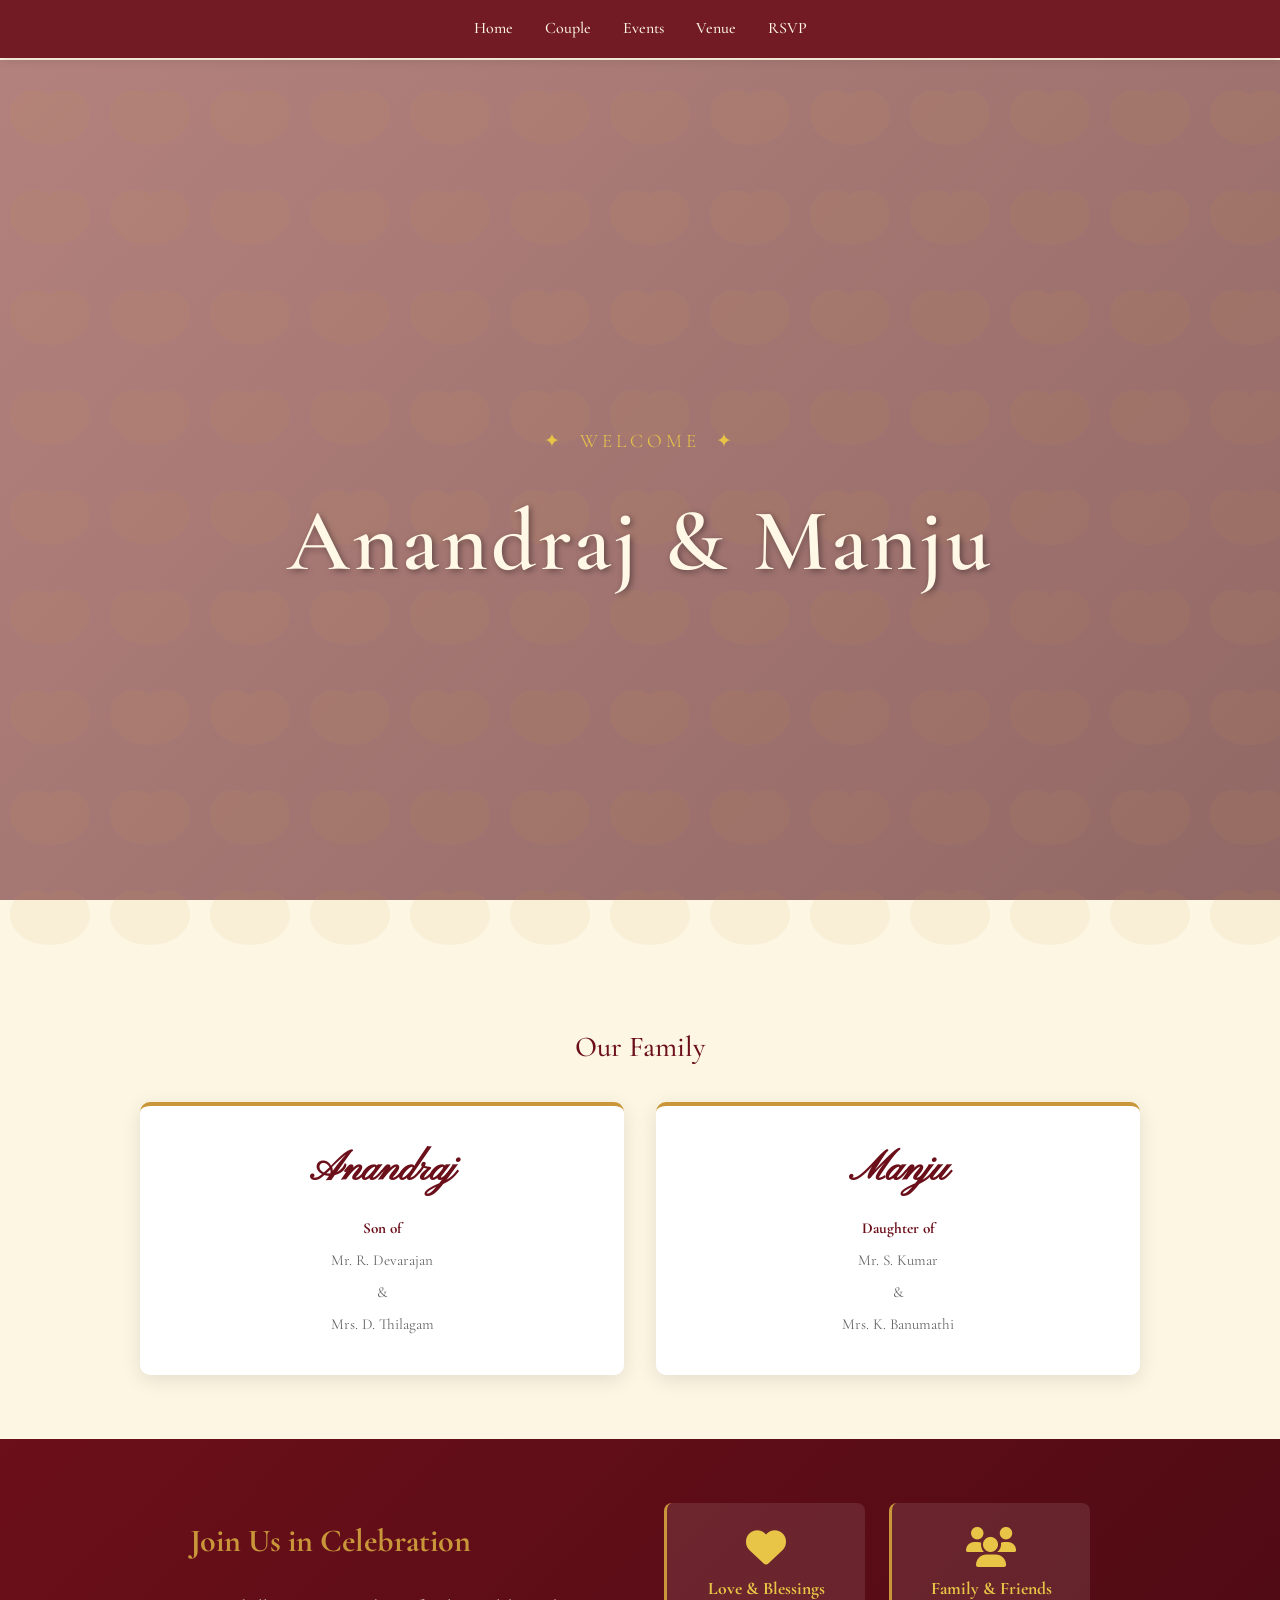
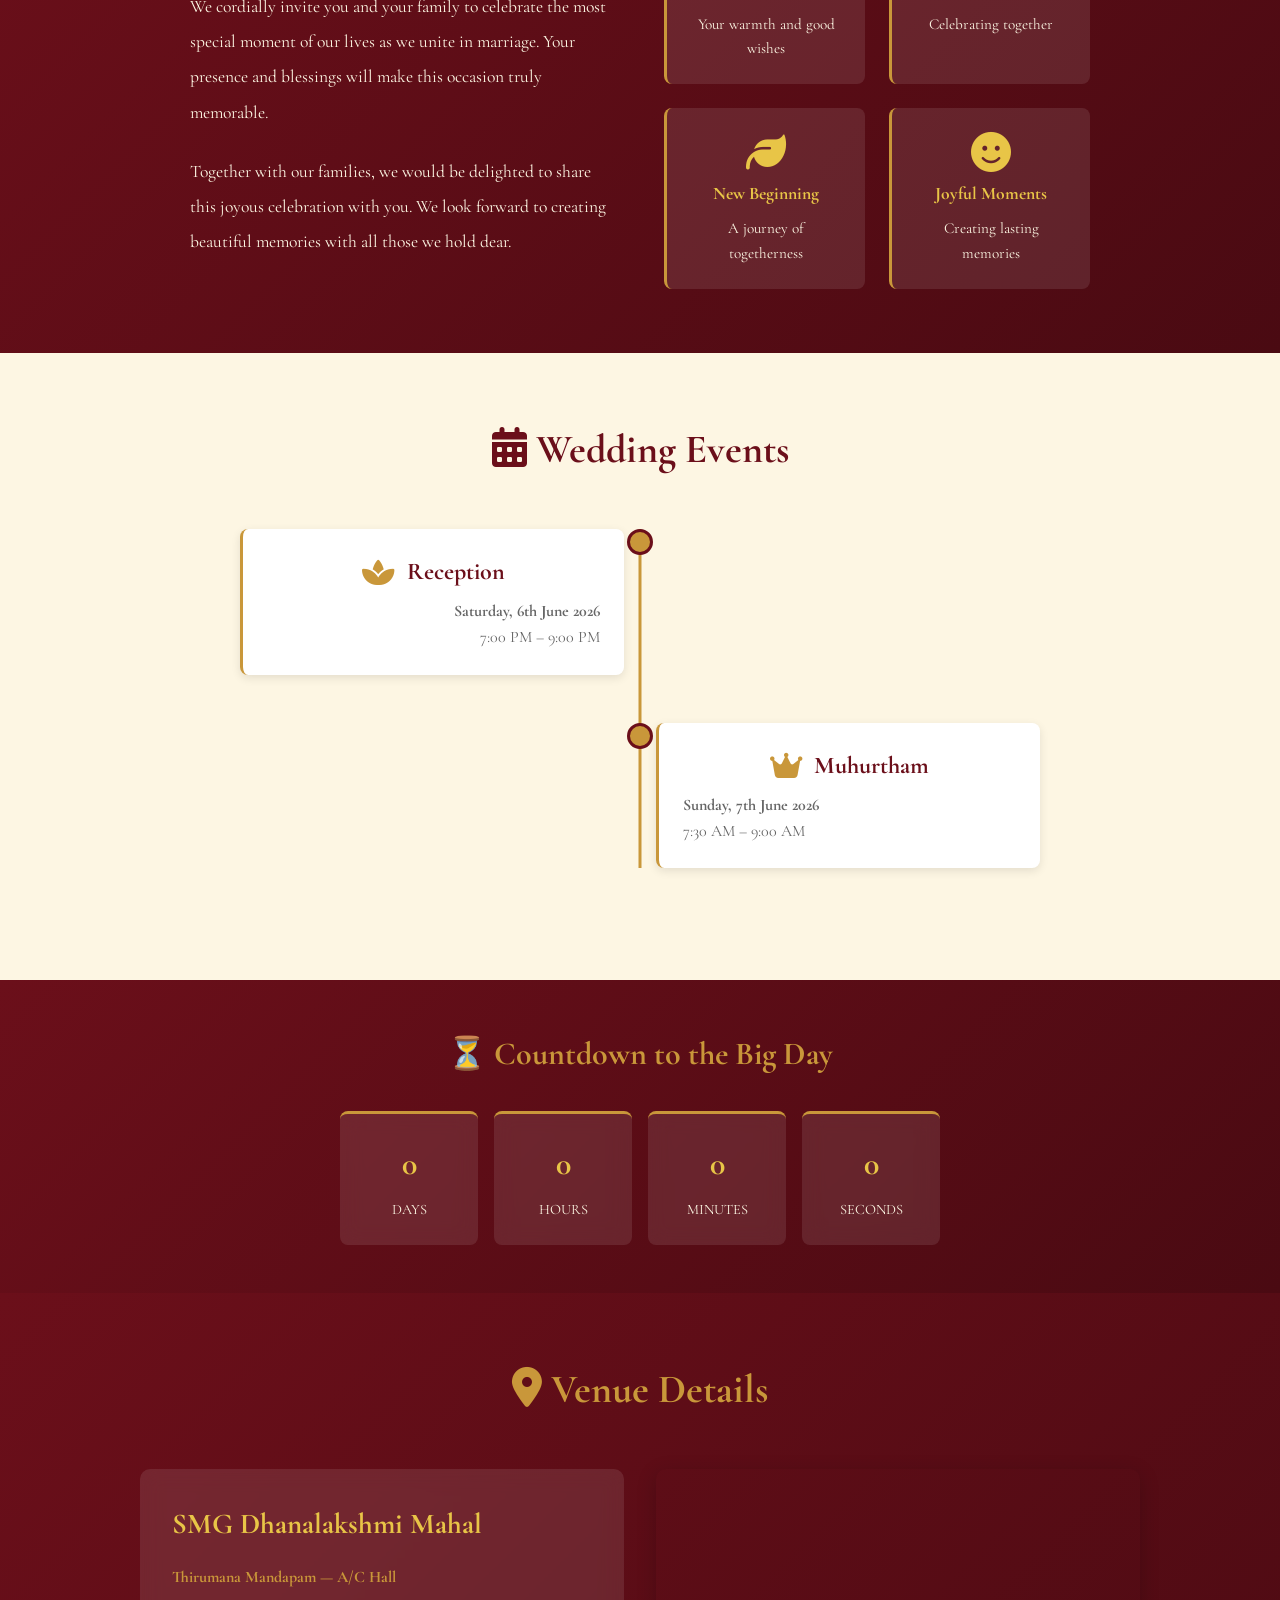
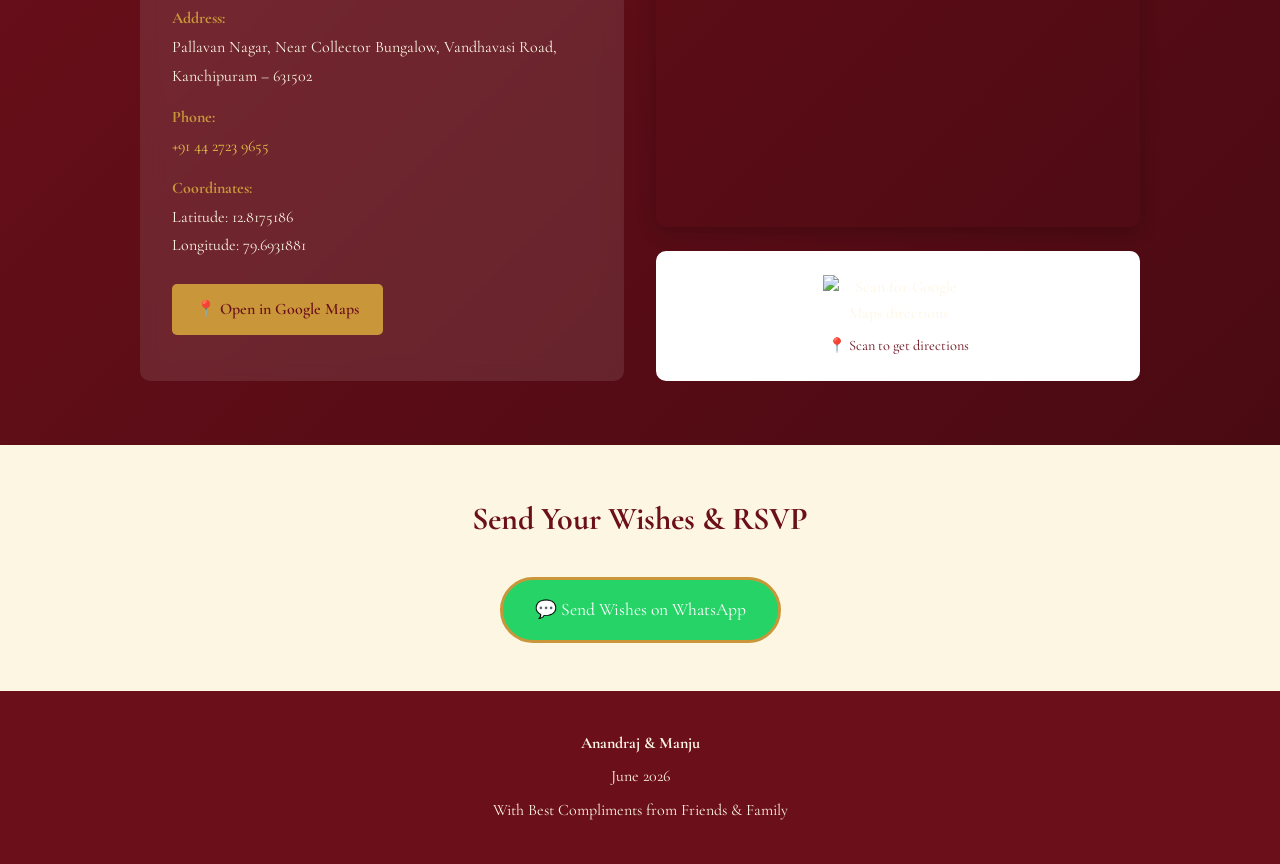
==== index.html @ 76a6a5f4 "Update index.html" ====
<!DOCTYPE html>
<html lang="en">
<head>
    <meta charset="UTF-8">
    <meta name="viewport" content="width=device-width, initial-scale=1.0">
    <title>Anandraj & Manju - Wedding Invitation</title>
    <link href="https://fonts.googleapis.com/css2?family=Pinyon+Script&family=Noto+Serif+Tamil:wght@400;600;700&family=Cormorant+Garamond:wght@300;400;500;600;700&family=Montserrat:wght@300;400;500;600;700&family=Great+Vibes:wght@400&display=swap" rel="stylesheet">
    <link rel="stylesheet" href="https://cdnjs.cloudflare.com/ajax/libs/font-awesome/6.4.0/css/all.min.css">
    <style>
        * {
            margin: 0;
            padding: 0;
            box-sizing: border-box;
        }

        :root {
            --maroon: #6B0F1A;
            --gold: #C9973A;
            --cream: #FDF6E3;
            --dark-maroon: #4A0A12;
            --light-gold: #E8C547;
        }

        body {
            font-family: 'Cormorant Garamond', serif;
            background-color: var(--cream);
            color: #333;
            line-height: 1.6;
            overflow-x: hidden;
        }

        /* ============ NAVIGATION ============ */
        nav {
            position: fixed;
            top: 0;
            width: 100%;
            background: rgba(107, 15, 26, 0.95);
            backdrop-filter: blur(10px);
            z-index: 1000;
            padding: 1rem 2rem;
            box-shadow: 0 2px 10px rgba(0,0,0,0.1);
        }

        nav ul {
            list-style: none;
            display: flex;
            justify-content: center;
            gap: 2rem;
            flex-wrap: wrap;
        }

        nav a {
            color: var(--cream);
            text-decoration: none;
            font-size: 1rem;
            font-weight: 500;
            transition: color 0.3s ease;
            cursor: pointer;
        }

        nav a:hover {
            color: var(--gold);
        }

        /* ============ HERO SECTION ============ */
        .hero {
            min-height: 100vh;
            background: linear-gradient(135deg, rgba(107, 15, 26, 0.5) 0%, rgba(74, 10, 18, 0.6) 100%), url('https://files.manuscdn.com/user_upload_by_module/session_file/310519663580249614/riXlYphqKHGJAfWq.jpg');
            background-size: contain;
            background-position: center;
            background-repeat: no-repeat;
            background-attachment: fixed;
            display: flex;
            align-items: center;
            justify-content: center;
            position: relative;
            overflow: hidden;
            margin-top: 60px;
        }

        .hero::before {
            content: '';
            position: absolute;
            top: 0;
            left: 0;
            right: 0;
            bottom: 0;
            background-image: url('data:image/svg+xml,<svg xmlns="http://www.w3.org/2000/svg" viewBox="0 0 200 200"><defs><pattern id="hearts" x="0" y="0" width="100" height="100" patternUnits="userSpaceOnUse"><path d="M50 85 C25 85, 10 70, 10 55 C10 40, 20 30, 35 30 C45 30, 50 35, 50 35 C50 35, 55 30, 65 30 C80 30, 90 40, 90 55 C90 70, 75 85, 50 85 Z" fill="%23C9973A" opacity="0.08"/></pattern></defs><rect width="200" height="200" fill="none"/><rect width="200" height="200" fill="url(%23hearts)"/></svg>');
            background-size: 200px 200px;
            animation: kolam-float 20s linear infinite;
        }

        @keyframes kolam-float {
            0% { transform: translateY(0px) rotate(0deg); }
            100% { transform: translateY(-50px) rotate(5deg); }
        }

        .hero-content {
            text-align: center;
            z-index: 10;
            animation: fadeInUp 1s ease-out;
        }

        .vanakkam-icon {
            font-size: 1.2rem;
            color: var(--light-gold);
            animation: float 3s ease-in-out infinite;
            margin-bottom: 2rem;
            font-weight: 300;
            letter-spacing: 4px;
            text-transform: uppercase;
        }
        
        .vanakkam-icon::before {
            content: '✦ ';
            margin-right: 0.5rem;
        }
        
        .vanakkam-icon::after {
            content: ' ✦';
            margin-left: 0.5rem;
        }

        @keyframes float {
            0%, 100% { transform: translateY(0px); }
            50% { transform: translateY(-20px); }
        }

        .hero h1 {
            font-family: 'Cormorant Garamond', serif;
            font-size: 5.5rem;
            color: #FFF8E7;
            margin: 0;
            text-shadow: 2px 2px 6px rgba(0,0,0,0.4);
            font-weight: 600;
            letter-spacing: 3px;
            line-height: 1.2;
        }

        @keyframes fadeInUp {
            from {
                opacity: 0;
                transform: translateY(30px);
            }
            to {
                opacity: 1;
                transform: translateY(0);
            }
        }

        /* ============ COUPLE CARDS ============ */
        .couple-section {
            padding: 4rem 2rem;
            background: var(--cream);
        }

        .section-title {
            text-align: center;
            font-size: 2.5rem;
            color: var(--maroon);
            margin-bottom: 3rem;
            font-family: 'Cormorant Garamond', serif;
            font-weight: 700;
        }

        .couple-container {
            max-width: 1000px;
            margin: 0 auto;
            display: grid;
            grid-template-columns: 1fr 1fr;
            gap: 2rem;
        }

        .couple-card {
            background: white;
            padding: 2rem;
            border-radius: 10px;
            box-shadow: 0 5px 20px rgba(0,0,0,0.1);
            text-align: center;
            border-top: 4px solid var(--gold);
            animation: slideIn 0.8s ease-out;
            transition: transform 0.3s ease;
        }

        .couple-card:hover {
            transform: translateY(-5px);
        }

        @keyframes slideIn {
            from {
                opacity: 0;
                transform: translateX(-30px);
            }
            to {
                opacity: 1;
                transform: translateX(0);
            }
        }

        .couple-card h3 {
            font-family: 'Pinyon Script', cursive;
            font-size: 2.5rem;
            color: var(--maroon);
            margin-bottom: 0.8rem;
        }

        .couple-card .family-info {
            font-size: 0.95rem;
            color: #666;
            line-height: 1.8;
            margin: 0;
        }

        .couple-card .family-info p {
            margin: 0.3rem 0;
        }

        .couple-card .family-info strong {
            color: var(--maroon);
        }

        /* ============ ABOUT SECTION ============ */
        .about-section {
            padding: 4rem 2rem;
            background: linear-gradient(135deg, var(--maroon) 0%, var(--dark-maroon) 100%);
            color: var(--cream);
        }

        .about-content {
            max-width: 900px;
            margin: 0 auto;
            display: grid;
            grid-template-columns: 1fr 1fr;
            gap: 3rem;
            align-items: center;
        }

        .about-text {
            font-size: 1.1rem;
            line-height: 2;
            color: var(--cream);
        }

        .about-text p {
            margin-bottom: 1.5rem;
        }

        .about-text h2 {
            color: var(--gold);
            margin-bottom: 1rem;
            font-size: 2rem;
        }

        .about-highlights {
            display: grid;
            grid-template-columns: 1fr 1fr;
            gap: 1.5rem;
        }

        .highlight-box {
            background: rgba(255,255,255,0.1);
            padding: 1.5rem;
            border-radius: 8px;
            border-left: 3px solid var(--gold);
            backdrop-filter: blur(10px);
            text-align: center;
        }

        .highlight-box i {
            font-size: 2.5rem;
            color: var(--light-gold);
            margin-bottom: 0.5rem;
            display: block;
        }

        .highlight-box h4 {
            color: var(--light-gold);
            margin-bottom: 0.5rem;
            font-size: 1.1rem;
        }

        .highlight-box p {
            font-size: 0.95rem;
            color: var(--cream);
        }

        /* ============ EVENTS TIMELINE ============ */
        .events-section {
            padding: 4rem 2rem;
            background: var(--cream);
        }

        .events-section .section-title {
            margin-bottom: 3rem;
        }

        .timeline {
            max-width: 800px;
            margin: 0 auto;
            position: relative;
        }

        .timeline::before {
            content: '';
            position: absolute;
            left: 50%;
            transform: translateX(-50%);
            width: 3px;
            height: 100%;
            background: var(--gold);
        }

        .timeline-event {
            margin-bottom: 3rem;
            position: relative;
            animation: fadeInUp 0.8s ease-out;
        }

        .timeline-event:nth-child(odd) {
            text-align: right;
            padding-right: 52%;
        }

        .timeline-event:nth-child(even) {
            text-align: left;
            padding-left: 52%;
        }

        .timeline-event::before {
            content: '';
            position: absolute;
            left: 50%;
            transform: translateX(-50%);
            width: 20px;
            height: 20px;
            background: var(--gold);
            border: 3px solid var(--maroon);
            border-radius: 50%;
            top: 0;
            z-index: 10;
        }

        .event-box {
            background: white;
            padding: 1.5rem;
            border-radius: 8px;
            border-left: 3px solid var(--gold);
            box-shadow: 0 3px 10px rgba(0,0,0,0.1);
            word-wrap: break-word;
            overflow-wrap: break-word;
        }

        .event-box h3 {
            font-size: 1.5rem;
            color: var(--maroon);
            margin-bottom: 0.5rem;
            display: flex;
            align-items: center;
            gap: 0.8rem;
            justify-content: center;
        }

        .event-box h3 i {
            font-size: 1.8rem;
            color: var(--gold);
        }

        .event-box p {
            font-size: 1rem;
            color: #666;
        }

        /* ============ COUNTDOWN TIMER ============ */
        .countdown-section {
            padding: 3rem 2rem;
            background: linear-gradient(135deg, var(--maroon) 0%, var(--dark-maroon) 100%);
            text-align: center;
        }

        .countdown-section h2 {
            font-size: 2rem;
            color: var(--gold);
            margin-bottom: 2rem;
        }

        .countdown {
            display: grid;
            grid-template-columns: repeat(auto-fit, minmax(100px, 1fr));
            gap: 1rem;
            max-width: 600px;
            margin: 0 auto;
        }

        .countdown-item {
            background: rgba(255,255,255,0.1);
            padding: 1.5rem;
            border-radius: 8px;
            border-top: 3px solid var(--gold);
            backdrop-filter: blur(10px);
        }

        .countdown-item .number {
            font-size: 2rem;
            font-weight: bold;
            color: var(--light-gold);
        }

        .countdown-item .label {
            font-size: 0.9rem;
            color: var(--cream);
            text-transform: uppercase;
            margin-top: 0.5rem;
        }

        /* ============ CAROUSEL (COMMENTED OUT) ============ */
        /* 
        .carousel-section {
            padding: 4rem 2rem;
            background: var(--cream);
        }
        */

        /* ============ VENUE SECTION ============ */
        .venue-section {
            padding: 4rem 2rem;
            background: linear-gradient(135deg, var(--maroon) 0%, var(--dark-maroon) 100%);
            color: var(--cream);
        }

        .venue-section .section-title {
            color: var(--gold);
        }

        .venue-container {
            max-width: 1000px;
            margin: 0 auto;
            display: grid;
            grid-template-columns: 1fr 1fr;
            gap: 2rem;
        }

        .venue-info {
            background: rgba(255,255,255,0.1);
            padding: 2rem;
            border-radius: 10px;
            backdrop-filter: blur(10px);
        }

        .venue-info h3 {
            font-size: 1.8rem;
            color: var(--light-gold);
            margin-bottom: 1rem;
        }

        .venue-info p {
            font-size: 1rem;
            margin-bottom: 0.8rem;
            line-height: 1.8;
        }

        .venue-info strong {
            color: var(--gold);
        }

        .venue-buttons {
            display: flex;
            gap: 1rem;
            margin-top: 1.5rem;
            flex-wrap: wrap;
        }

        .btn {
            padding: 0.8rem 1.5rem;
            border: none;
            border-radius: 5px;
            font-size: 1rem;
            cursor: pointer;
            transition: all 0.3s ease;
            font-weight: 600;
            text-decoration: none;
            display: inline-block;
            text-align: center;
        }

        .btn-primary {
            background: var(--gold);
            color: var(--maroon);
        }

        .btn-primary:hover {
            background: var(--light-gold);
            transform: translateY(-2px);
            box-shadow: 0 5px 15px rgba(201, 151, 58, 0.3);
        }

        .venue-map {
            display: flex;
            flex-direction: column;
            gap: 1.5rem;
        }

        .map-iframe {
            border-radius: 10px;
            overflow: hidden;
            box-shadow: 0 5px 20px rgba(0,0,0,0.2);
        }

        .qr-code {
            text-align: center;
            background: white;
            padding: 1.5rem;
            border-radius: 10px;
        }

        .qr-code img {
            max-width: 150px;
            margin-bottom: 0.5rem;
        }

        .qr-code p {
            color: var(--maroon);
            font-size: 0.9rem;
        }

        /* ============ WHATSAPP SECTION ============ */
        .whatsapp-section {
            padding: 3rem 2rem;
            background: var(--cream);
            text-align: center;
        }

        .whatsapp-section h2 {
            font-size: 2rem;
            color: var(--maroon);
            margin-bottom: 2rem;
        }

        .btn-whatsapp {
            background: #25D366;
            color: white;
            padding: 1rem 2rem;
            font-size: 1.1rem;
            border: 3px solid var(--gold);
            border-radius: 50px;
            cursor: pointer;
            transition: all 0.3s ease;
            text-decoration: none;
            display: inline-block;
        }

        .btn-whatsapp:hover {
            background: #20BA5A;
            transform: scale(1.05);
            box-shadow: 0 5px 20px rgba(37, 211, 102, 0.3);
        }

        /* ============ FOOTER ============ */
        footer {
            background: var(--maroon);
            color: var(--cream);
            text-align: center;
            padding: 2rem;
            font-size: 1rem;
        }

        footer p {
            margin: 0.5rem 0;
        }

        /* ============ EDITABLE CONTENT PANEL ============ */
        .edit-panel {
            position: fixed;
            bottom: 20px;
            right: 20px;
            background: var(--maroon);
            color: var(--cream);
            padding: 1rem;
            border-radius: 50px;
            cursor: pointer;
            z-index: 999;
            box-shadow: 0 5px 20px rgba(0,0,0,0.3);
            transition: all 0.3s ease;
            font-weight: 600;
        }

        .edit-panel:hover {
            background: var(--gold);
            color: var(--maroon);
            transform: scale(1.1);
        }

        .edit-modal {
            display: none;
            position: fixed;
            top: 0;
            left: 0;
            width: 100%;
            height: 100%;
            background: rgba(0,0,0,0.7);
            z-index: 2000;
            align-items: center;
            justify-content: center;
            overflow-y: auto;
        }

        .edit-modal.active {
            display: flex;
        }

        .edit-modal-content {
            background: white;
            padding: 2rem;
            border-radius: 15px;
            max-width: 600px;
            width: 90%;
            max-height: 90vh;
            overflow-y: auto;
            margin: auto;
        }

        .edit-modal-content h2 {
            color: var(--maroon);
            margin-bottom: 1.5rem;
        }

        .form-group {
            margin-bottom: 1.5rem;
        }

        .form-group label {
            display: block;
            color: var(--maroon);
            font-weight: 600;
            margin-bottom: 0.5rem;
        }

        .form-group input,
        .form-group textarea {
            width: 100%;
            padding: 0.8rem;
            border: 2px solid var(--gold);
            border-radius: 5px;
            font-family: 'Cormorant Garamond', serif;
            font-size: 1rem;
        }

        .form-group textarea {
            resize: vertical;
            min-height: 100px;
        }

        .form-group input:focus,
        .form-group textarea:focus {
            outline: none;
            border-color: var(--maroon);
            box-shadow: 0 0 10px rgba(107, 15, 26, 0.2);
        }

        .form-buttons {
            display: flex;
            gap: 1rem;
            margin-top: 2rem;
        }

        .form-buttons button {
            flex: 1;
            padding: 0.8rem;
            border: none;
            border-radius: 5px;
            font-weight: 600;
            cursor: pointer;
            transition: all 0.3s ease;
        }

        .btn-save {
            background: var(--gold);
            color: var(--maroon);
        }

        .btn-save:hover {
            background: var(--light-gold);
        }

        .btn-cancel {
            background: #ccc;
            color: #333;
        }

        .btn-cancel:hover {
            background: #aaa;
        }

        .close-modal {
            float: right;
            font-size: 2rem;
            cursor: pointer;
            color: var(--maroon);
        }

        /* ============ RESPONSIVE ============ */
        @media (max-width: 768px) {
            nav ul {
                gap: 1rem;
                font-size: 0.9rem;
            }

            .hero h1 {
                font-size: 3rem;
            }

            .couple-container {
                grid-template-columns: 1fr;
            }

            .about-content {
                grid-template-columns: 1fr;
            }

            .timeline::before {
                left: 10px;
            }

            .timeline-event {
                padding-left: 60px !important;
                text-align: left !important;
            }

            .timeline-event:nth-child(odd) {
                padding-right: 0 !important;
                padding-left: 60px !important;
            }

            .timeline-event::before {
                left: 0;
            }

            .event-box {
                word-wrap: break-word;
                overflow-wrap: break-word;
                white-space: normal;
            }

            .event-box h3 {
                flex-direction: column;
            }

            .venue-container {
                grid-template-columns: 1fr;
            }

            .hero {
                margin-top: 80px;
            }

            .edit-modal-content {
                width: 95%;
            }
        }

        /* ============ SCROLL ANIMATIONS ============ */
        .fade-in {
            opacity: 0;
            animation: fadeInUp 0.8s ease-out forwards;
        }

        .scroll-reveal {
            opacity: 0;
            transform: translateY(30px);
        }

        .scroll-reveal.visible {
            animation: fadeInUp 0.8s ease-out forwards;
        }
    </style>
</head>
<body>
    <!-- NAVIGATION -->
    <nav>
        <ul>
            <li><a href="#hero">Home</a></li>
            <li><a href="#couple">Couple</a></li>
            <li><a href="#events">Events</a></li>
            <li><a href="#venue">Venue</a></li>
            <li><a href="#rsvp">RSVP</a></li>
        </ul>
    </nav>

    <!-- HERO SECTION -->
    <section id="hero" class="hero">
        <div class="hero-content">
            <div class="vanakkam-icon">Welcome</div>
            <h1>Anandraj & Manju</h1>
        </div>
    </section>

    <!-- COUPLE SECTION -->
    <section id="couple" class="couple-section">
        <h2 class="section-title" style="font-size: 1.8rem; margin-bottom: 2rem; font-weight: 500;">Our Family</h2>
        <div class="couple-container">
            <!-- GROOM -->
            <div class="couple-card scroll-reveal">
                <h3>Anandraj</h3>
                <div class="family-info">
                    <p><strong>Son of</strong></p>
                    <p>Mr. R. Devarajan</p>
                    <p>&</p>
                    <p>Mrs. D. Thilagam</p>
                </div>
            </div>

            <!-- BRIDE -->
            <div class="couple-card scroll-reveal">
                <h3>Manju</h3>
                <div class="family-info">
                    <p><strong>Daughter of</strong></p>
                    <p>Mr. S. Kumar</p>
                    <p>&</p>
                    <p>Mrs. K. Banumathi</p>
                </div>
            </div>
        </div>
    </section>

    <!-- ABOUT SECTION -->
    <section class="about-section">
        <div class="about-content">
            <div class="about-text scroll-reveal">
                <h2>Join Us in Celebration</h2>
                <p>We cordially invite you and your family to celebrate the most special moment of our lives as we unite in marriage. Your presence and blessings will make this occasion truly memorable.</p>
                <p>Together with our families, we would be delighted to share this joyous celebration with you. We look forward to creating beautiful memories with all those we hold dear.</p>
            </div>
            <div class="about-highlights scroll-reveal">
                <div class="highlight-box">
                    <i class="fas fa-heart"></i>
                    <h4>Love & Blessings</h4>
                    <p>Your warmth and good wishes</p>
                </div>
                <div class="highlight-box">
                    <i class="fas fa-users"></i>
                    <h4>Family & Friends</h4>
                    <p>Celebrating together</p>
                </div>
                <div class="highlight-box">
                    <i class="fas fa-leaf"></i>
                    <h4>New Beginning</h4>
                    <p>A journey of togetherness</p>
                </div>
                <div class="highlight-box">
                    <i class="fas fa-smile"></i>
                    <h4>Joyful Moments</h4>
                    <p>Creating lasting memories</p>
                </div>
            </div>
        </div>
    </section>

    <!-- EVENTS TIMELINE -->
    <section id="events" class="events-section">
        <h2 class="section-title"><i class="fas fa-calendar-alt"></i> Wedding Events</h2>
        <div class="timeline">
            <div class="timeline-event scroll-reveal">
                <div class="event-box">
                    <h3><i class="fas fa-spa"></i> Reception</h3>
                    <p><strong>Saturday, 6th June 2026</strong></p>
                    <p>7:00 PM – 9:00 PM</p>
                </div>
            </div>

            <div class="timeline-event scroll-reveal">
                <div class="event-box">
                    <h3><i class="fas fa-crown"></i> Muhurtham</h3>
                    <p><strong>Sunday, 7th June 2026</strong></p>
                    <p>7:30 AM – 9:00 AM</p>
                </div>
            </div>
        </div>
    </section>

    <!-- COUNTDOWN TIMER -->
    <section class="countdown-section">
        <h2>⏳ Countdown to the Big Day</h2>
        <div class="countdown">
            <div class="countdown-item">
                <div class="number" id="days">0</div>
                <div class="label">Days</div>
            </div>
            <div class="countdown-item">
                <div class="number" id="hours">0</div>
                <div class="label">Hours</div>
            </div>
            <div class="countdown-item">
                <div class="number" id="minutes">0</div>
                <div class="label">Minutes</div>
            </div>
            <div class="countdown-item">
                <div class="number" id="seconds">0</div>
                <div class="label">Seconds</div>
            </div>
        </div>
    </section>

    <!-- CAROUSEL (COMMENTED OUT FOR LATER USE) -->
    <!-- 
    <section id="carousel" class="carousel-section">
        <h2 class="section-title">💍 Engagement Memories 💍</h2>
        <div class="carousel-container">
            <div class="carousel-wrapper" id="carouselWrapper">
                <div class="carousel-item scroll-reveal">
                    <img src="https://via.placeholder.com/800x400?text=Engagement+Photo+1" alt="Engagement Photo 1">
                </div>
                <div class="carousel-item scroll-reveal">
                    <img src="https://via.placeholder.com/800x400?text=Engagement+Photo+2" alt="Engagement Photo 2">
                </div>
                <div class="carousel-item scroll-reveal">
                    <img src="https://via.placeholder.com/800x400?text=Engagement+Photo+3" alt="Engagement Photo 3">
                </div>
                <div class="carousel-item scroll-reveal">
                    <img src="https://via.placeholder.com/800x400?text=Engagement+Photo+4" alt="Engagement Photo 4">
                </div>
            </div>
        </div>
        <div class="carousel-controls">
            <button class="carousel-btn" onclick="scrollCarousel(-1)">← Previous</button>
            <button class="carousel-btn" onclick="scrollCarousel(1)">Next →</button>
        </div>
    </section>
    -->

    <!-- VENUE SECTION -->
    <section id="venue" class="venue-section">
        <h2 class="section-title"><i class="fas fa-map-marker-alt"></i> Venue Details</h2>
        <div class="venue-container">
            <div class="venue-info scroll-reveal">
                <h3>SMG Dhanalakshmi Mahal</h3>
                <p><strong>Thirumana Mandapam — A/C Hall</strong></p>
                <p><strong>Address:</strong><br>Pallavan Nagar, Near Collector Bungalow, Vandhavasi Road, Kanchipuram – 631502</p>
                <p><strong>Phone:</strong><br><a href="tel:+914427239655" style="color: var(--light-gold); text-decoration: none;">+91 44 2723 9655</a></p>
                <p><strong>Coordinates:</strong><br>Latitude: 12.8175186<br>Longitude: 79.6931881</p>
                <div class="venue-buttons">
                    <a href="https://maps.google.com/?q=12.8175186,79.6931881" target="_blank" class="btn btn-primary">📍 Open in Google Maps</a>
                </div>
            </div>

            <div class="venue-map scroll-reveal">
                <div class="map-iframe">
                    <iframe src="https://www.google.com/maps/embed?pb=!1m18!1m12!1m3!1d3888.4649999999997!2d79.6931881!3d12.8175186!2m3!1f0!2f0!3f0!3m2!1i1024!2i768!4f13.1!3m3!1m2!1s0x3a526a0b0b0b0b0b%3A0x0!2sSMG%20Dhanalakshmi%20Mahal!5e0!3m2!1sen!2sin!4v1234567890" width="100%" height="350" style="border:0;" allowfullscreen="" loading="lazy" referrerpolicy="no-referrer-when-downgrade"></iframe>
                </div>
                <div class="qr-code">
                    <img src="https://api.qrserver.com/v1/create-qr-code/?size=180x180&data=https://maps.google.com/?q=12.8175186,79.6931881" alt="Scan for Google Maps directions">
                    <p>📍 Scan to get directions</p>
                </div>
            </div>
        </div>
    </section>

    <!-- WHATSAPP RSVP -->
    <section id="rsvp" class="whatsapp-section">
        <h2>Send Your Wishes & RSVP</h2>
        <a href="https://wa.me/917010447274" target="_blank" class="btn-whatsapp">💬 Send Wishes on WhatsApp</a>
    </section>

    <!-- FOOTER -->
    <footer>
        <p><strong>Anandraj & Manju</strong></p>
        <p>June 2026</p>
        <p>With Best Compliments from Friends & Family</p>
    </footer>

    <!-- EDITABLE CONTENT PANEL -->
   <!-- <div class="edit-panel" onclick="openEditModal()">✏️ Edit Content</div> -->

    <!-- EDIT MODAL -->
    <div class="edit-modal" id="editModal">
        <div class="edit-modal-content">
            <span class="close-modal" onclick="closeEditModal()">&times;</span>
            <h2>Edit Website Content</h2>
            
            <div class="form-group">
                <label>Groom Name</label>
                <input type="text" id="groomName" value="Anandraj">
            </div>

            <div class="form-group">
                <label>Bride Name</label>
                <input type="text" id="brideName" value="Manju">
            </div>

            <div class="form-group">
                <label>About Section Text</label>
                <textarea id="aboutText">We cordially invite you and your family to celebrate the most special moment of our lives as we unite in marriage. Your presence and blessings will make this occasion truly memorable.</textarea>
            </div>

            <div class="form-group">
                <label>WhatsApp Number</label>
                <input type="text" id="whatsappNumber" value="917010447274">
            </div>

            <div class="form-group">
                <label>Hero Background Image URL</label>
                <input type="text" id="heroBgImage" value="https://files.manuscdn.com/user_upload_by_module/session_file/310519663580249614/riXlYphqKHGJAfWq.jpg">
            </div>

            <div class="form-buttons">
                <button class="btn-save" onclick="saveEdits()">Save Changes</button>
                <button class="btn-cancel" onclick="closeEditModal()">Cancel</button>
            </div>
        </div>
    </div>

    <script>
        // Smooth scroll navigation
        document.querySelectorAll('a[href^="#"]').forEach(anchor => {
            anchor.addEventListener('click', function (e) {
                e.preventDefault();
                const target = document.querySelector(this.getAttribute('href'));
                if (target) {
                    target.scrollIntoView({ behavior: 'smooth', block: 'start' });
                }
            });
        });

        // Countdown Timer
        function updateCountdown() {
            const targetDate = new Date('2026-06-07T07:30:00+05:30').getTime();
            const now = new Date().getTime();
            const difference = targetDate - now;

            if (difference > 0) {
                const days = Math.floor(difference / (1000 * 60 * 60 * 24));
                const hours = Math.floor((difference % (1000 * 60 * 60 * 24)) / (1000 * 60 * 60));
                const minutes = Math.floor((difference % (1000 * 60 * 60)) / (1000 * 60));
                const seconds = Math.floor((difference % (1000 * 60)) / 1000);

                document.getElementById('days').textContent = days;
                document.getElementById('hours').textContent = hours;
                document.getElementById('minutes').textContent = minutes;
                document.getElementById('seconds').textContent = seconds;
            }
        }

        updateCountdown();
        setInterval(updateCountdown, 1000);

        // Edit Modal Functions
        function openEditModal() {
            document.getElementById('editModal').classList.add('active');
        }

        function closeEditModal() {
            document.getElementById('editModal').classList.remove('active');
        }

        function saveEdits() {
            const groomName = document.getElementById('groomName').value;
            const brideName = document.getElementById('brideName').value;
            const aboutText = document.getElementById('aboutText').value;
            const whatsappNumber = document.getElementById('whatsappNumber').value;
            const heroBgImage = document.getElementById('heroBgImage').value;

            // Update hero section
            document.querySelector('.hero').style.backgroundImage = `linear-gradient(135deg, rgba(107, 15, 26, 0.6) 0%, rgba(74, 10, 18, 0.7) 100%), url('${heroBgImage}')`;

            // Update couple cards
            const coupleCards = document.querySelectorAll('.couple-card');
            coupleCards[0].querySelector('h3').textContent = groomName;
            coupleCards[1].querySelector('h3').textContent = brideName;

            // Update about section
            document.querySelector('.about-text p').textContent = aboutText;

            // Update WhatsApp link
            document.querySelector('.btn-whatsapp').href = `https://wa.me/${whatsappNumber}`;

            // Save to localStorage
            localStorage.setItem('weddingContent', JSON.stringify({
                groomName, brideName, aboutText, whatsappNumber, heroBgImage
            }));

            alert('Changes saved successfully!');
            closeEditModal();
        }

        // Load saved content
        window.addEventListener('load', () => {
            const saved = localStorage.getItem('weddingContent');
            if (saved) {
                const data = JSON.parse(saved);
                document.getElementById('groomName').value = data.groomName;
                document.getElementById('brideName').value = data.brideName;
                document.getElementById('aboutText').value = data.aboutText;
                document.getElementById('whatsappNumber').value = data.whatsappNumber;
                document.getElementById('heroBgImage').value = data.heroBgImage;
            }
        });

        // Scroll Reveal Animation
        const observerOptions = {
            threshold: 0.1,
            rootMargin: '0px 0px -50px 0px'
        };

        const observer = new IntersectionObserver(function(entries) {
            entries.forEach(entry => {
                if (entry.isIntersecting) {
                    entry.target.classList.add('visible');
                    observer.unobserve(entry.target);
                }
            });
        }, observerOptions);

        document.querySelectorAll('.scroll-reveal').forEach(element => {
            observer.observe(element);
        });

        // Close modal when clicking outside
        window.addEventListener('click', (e) => {
            const modal = document.getElementById('editModal');
            if (e.target === modal) {
                closeEditModal();
            }
        });
    </script>
</body>
</html>
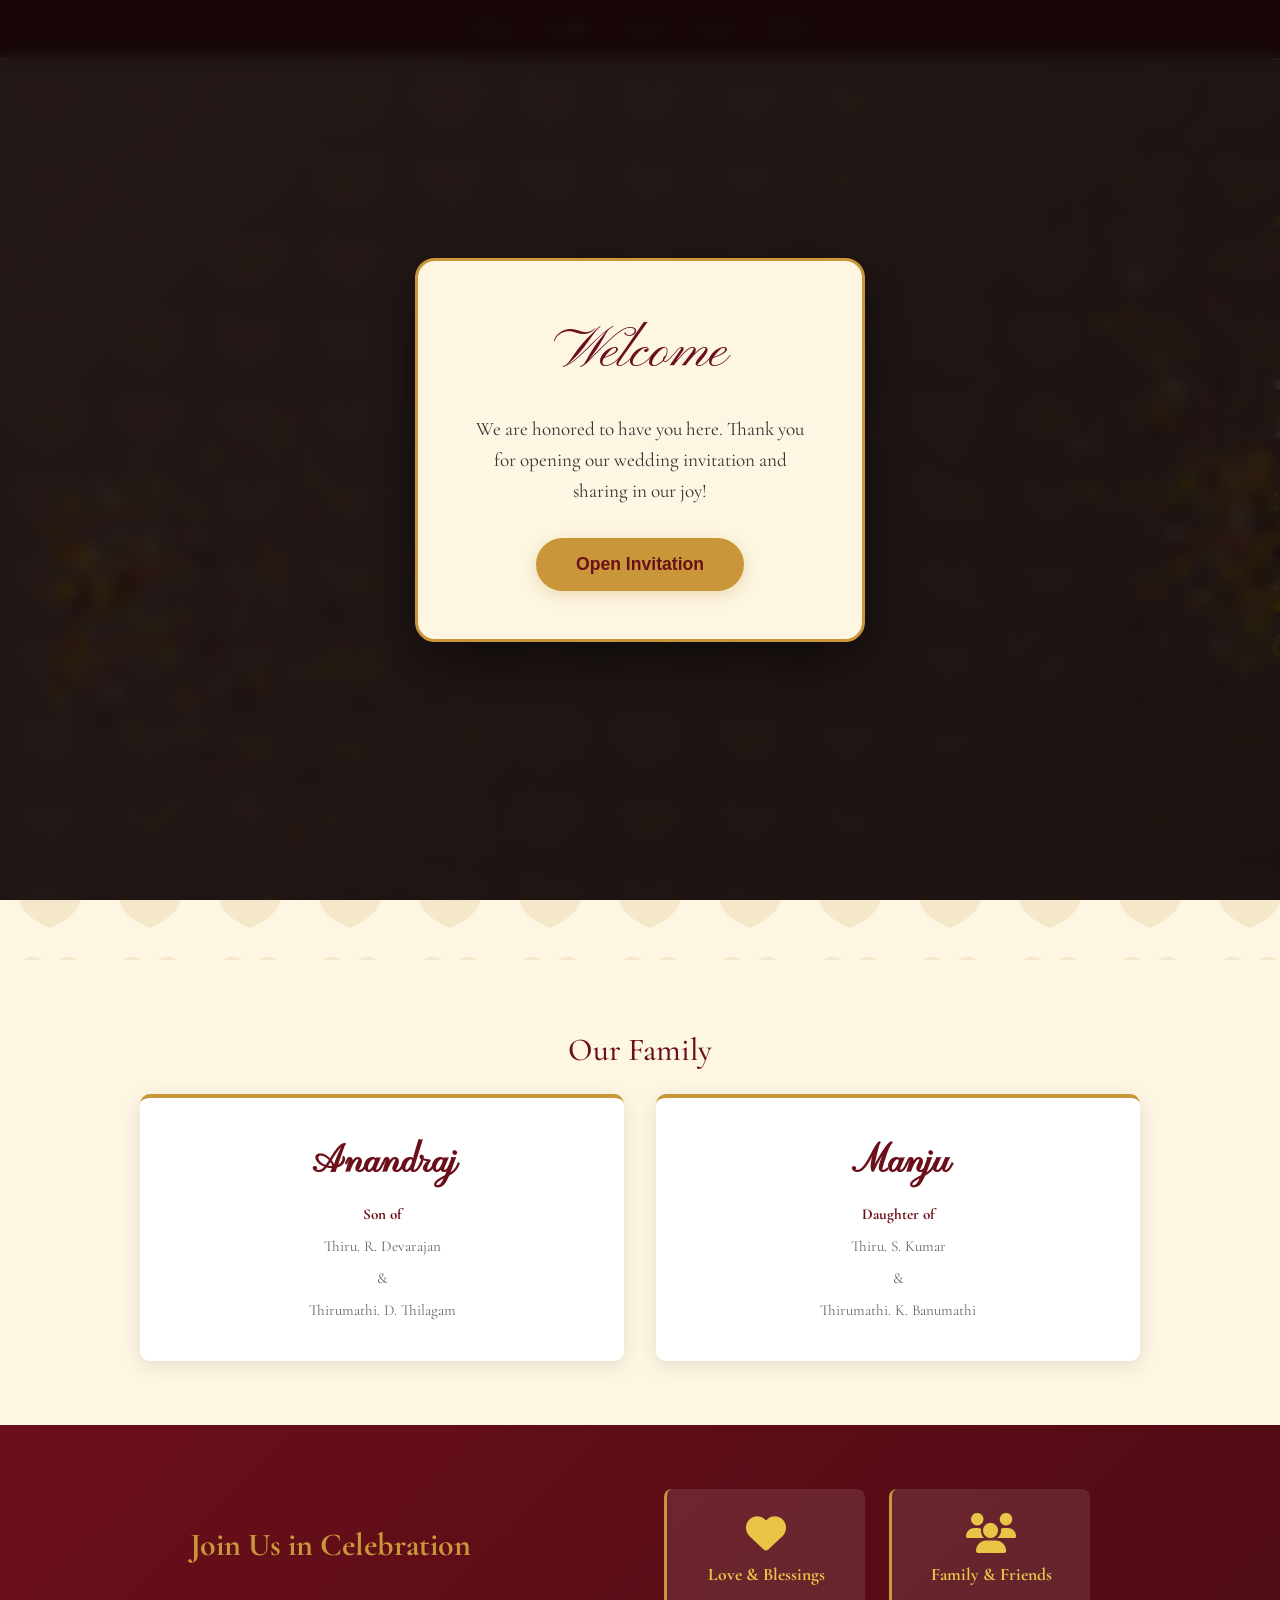
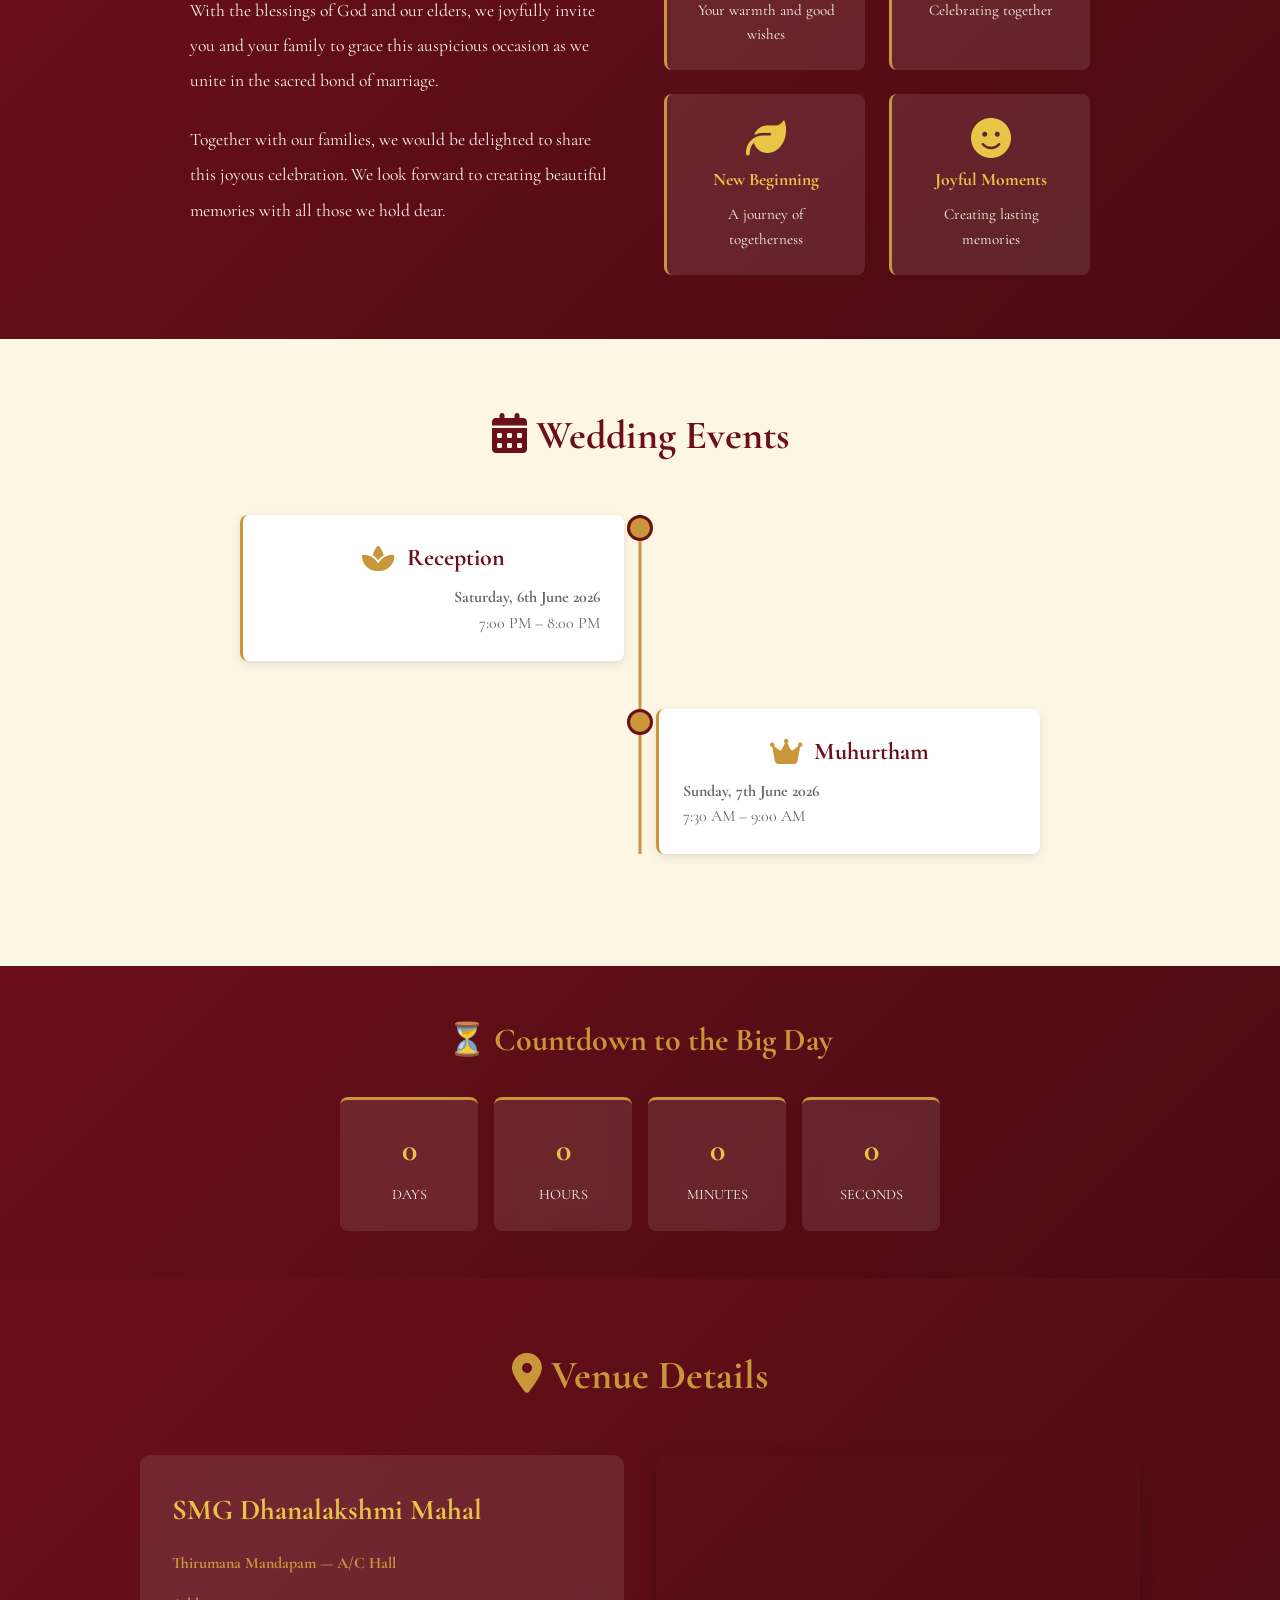
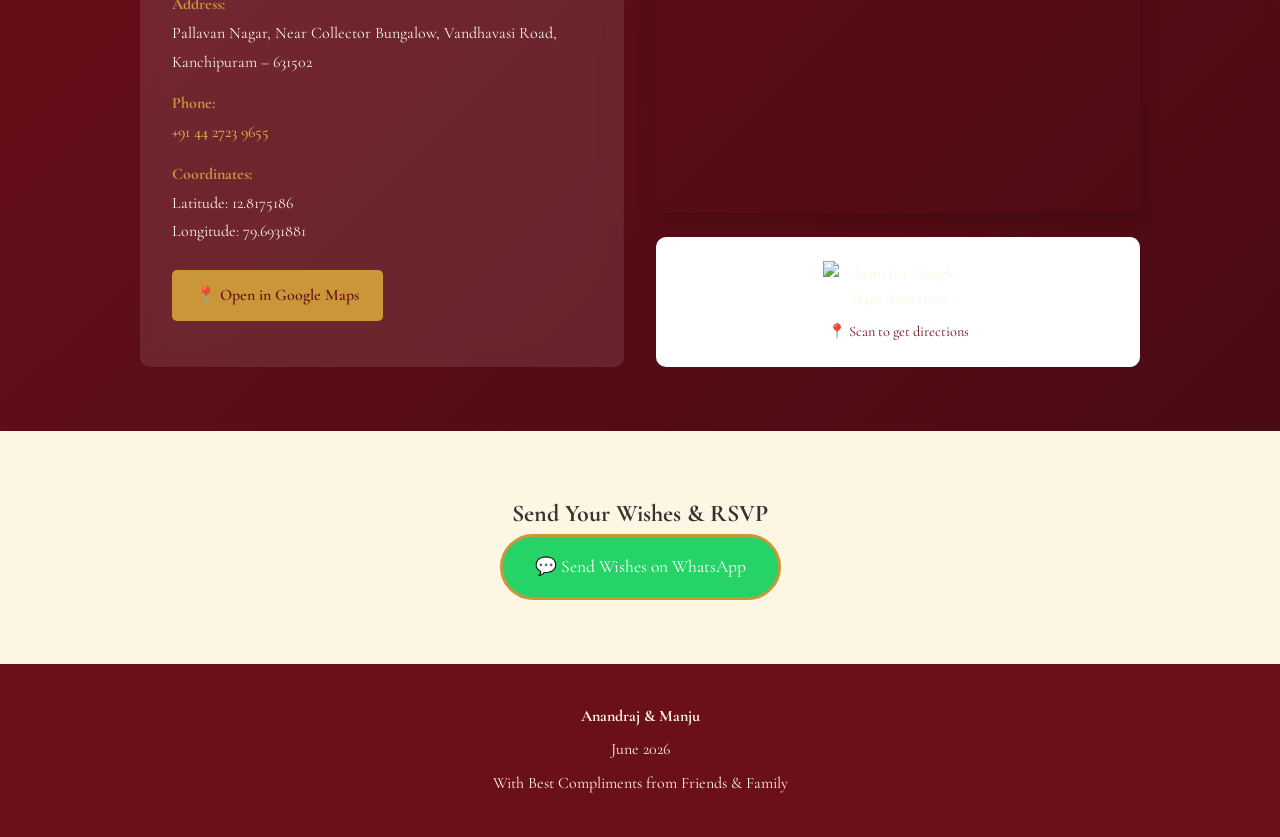
==== commit 127b63da: "Update index.html" ====
--- a/index.html
+++ b/index.html
@@ -1,10 +1,32 @@
 <!DOCTYPE html>
 <html lang="en">
+
 <head>
     <meta charset="UTF-8">
     <meta name="viewport" content="width=device-width, initial-scale=1.0">
     <title>Anandraj & Manju - Wedding Invitation</title>
-    <link href="https://fonts.googleapis.com/css2?family=Pinyon+Script&family=Noto+Serif+Tamil:wght@400;600;700&family=Cormorant+Garamond:wght@300;400;500;600;700&family=Montserrat:wght@300;400;500;600;700&family=Great+Vibes:wght@400&display=swap" rel="stylesheet">
+
+    <!-- Tab Icon (Favicon) - Using a working high-quality link -->
+    <!-- <link rel="icon" href="https://cdn-icons-png.flaticon.com/512/2311/2311440.png" type="image/png"> -->
+
+    <!-- Tab Icon (Favicon) - Using your Hero Backdrop -->
+    <link rel="icon"
+        href="https://files.manuscdn.com/user_upload_by_module/session_file/310519663580249614/riXlYphqKHGJAfWq.jpg"
+        type="image/jpeg">
+
+    <!-- WhatsApp & Social Media Preview (Open Graph ) -->
+    <meta property="og:title" content="Anandraj & Manju Wedding Invitation">
+    <meta property="og:description" content="Join us for our wedding celebration on June 7th, 2026.">
+    <meta property="og:image"
+        content="https://files.manuscdn.com/user_upload_by_module/session_file/310519663580249614/riXlYphqKHGJAfWq.jpg">
+    <meta property="og:image:width" content="1200">
+    <meta property="og:image:height" content="630">
+    <meta property="og:type" content="website">
+    <!-- <meta property="og:url" content="YOUR_WEBSITE_URL_HERE"> -->
+
+    <link
+        href="https://fonts.googleapis.com/css2?family=Pinyon+Script&family=Noto+Serif+Tamil:wght@400;600;700&family=Cormorant+Garamond:wght@300;400;500;600;700&family=Montserrat:wght@300;400;500;600;700&family=Great+Vibes:wght@400&display=swap"
+        rel="stylesheet">
     <link rel="stylesheet" href="https://cdnjs.cloudflare.com/ajax/libs/font-awesome/6.4.0/css/all.min.css">
     <style>
         * {
@@ -29,7 +51,7 @@
             overflow-x: hidden;
         }
 
-        /* ============ NAVIGATION ============ */
+        /* NAV */
         nav {
             position: fixed;
             top: 0;
@@ -38,7 +60,7 @@
             backdrop-filter: blur(10px);
             z-index: 1000;
             padding: 1rem 2rem;
-            box-shadow: 0 2px 10px rgba(0,0,0,0.1);
+            box-shadow: 0 2px 10px rgba(0, 0, 0, 0.1);
         }
 
         nav ul {
@@ -62,10 +84,11 @@
             color: var(--gold);
         }
 
-        /* ============ HERO SECTION ============ */
+        /* HERO */
         .hero {
             min-height: 100vh;
-            background: linear-gradient(135deg, rgba(107, 15, 26, 0.5) 0%, rgba(74, 10, 18, 0.6) 100%), url('https://files.manuscdn.com/user_upload_by_module/session_file/310519663580249614/riXlYphqKHGJAfWq.jpg');
+            background: linear-gradient(135deg, rgba(107, 15, 26, 0.55) 0%, rgba(74, 10, 18, 0.65) 100%),
+                url('https://files.manuscdn.com/user_upload_by_module/session_file/310519663580249614/riXlYphqKHGJAfWq.jpg');
             background-size: contain;
             background-position: center;
             background-repeat: no-repeat;
@@ -81,60 +104,105 @@
         .hero::before {
             content: '';
             position: absolute;
-            top: 0;
-            left: 0;
-            right: 0;
-            bottom: 0;
-            background-image: url('data:image/svg+xml,<svg xmlns="http://www.w3.org/2000/svg" viewBox="0 0 200 200"><defs><pattern id="hearts" x="0" y="0" width="100" height="100" patternUnits="userSpaceOnUse"><path d="M50 85 C25 85, 10 70, 10 55 C10 40, 20 30, 35 30 C45 30, 50 35, 50 35 C50 35, 55 30, 65 30 C80 30, 90 40, 90 55 C90 70, 75 85, 50 85 Z" fill="%23C9973A" opacity="0.08"/></pattern></defs><rect width="200" height="200" fill="none"/><rect width="200" height="200" fill="url(%23hearts)"/></svg>');
-            background-size: 200px 200px;
-            animation: kolam-float 20s linear infinite;
+            inset: 0;
+            /* FIXED HEART SHAPE: Using a better heart path M50,80 C20,50 10,30 50,20 C90,30 80,50 50,80 */
+            background-image: url('data:image/svg+xml,<svg xmlns="http://www.w3.org/2000/svg" viewBox="0 0 100 100"><path d="M50 85 C25 75 10 60 10 40 C10 25 25 15 40 25 C45 28 50 35 50 35 C50 35 55 28 60 25 C75 15 90 25 90 40 C90 60 75 75 50 85 Z" fill="%23C9973A" opacity="0.15"/></svg>');
+            background-size: 100px 80px;
+            animation: kolam-float 10s linear infinite;
         }
 
         @keyframes kolam-float {
-            0% { transform: translateY(0px) rotate(0deg); }
-            100% { transform: translateY(-50px) rotate(5deg); }
+            0% {
+                transform: translateY(0px) rotate(0deg);
+            }
+
+            100% {
+                transform: translateY(-50px) rotate(5deg);
+            }
         }
 
         .hero-content {
             text-align: center;
             z-index: 10;
             animation: fadeInUp 1s ease-out;
-        }
-
-        .vanakkam-icon {
-            font-size: 1.2rem;
+            display: flex;
+            flex-direction: column;
+            align-items: center;
+            gap: 1.5rem;
+        }
+
+        /* VANAKKAM SVG ICON */
+        .vanakkam-wrapper {
+            display: flex;
+            flex-direction: column;
+            align-items: center;
+            gap: 0.8rem;
+        }
+
+        .vanakkam-hands {
+            animation: float 3s ease-in-out infinite;
+        }
+
+        @keyframes float {
+
+            0%,
+            100% {
+                transform: translateY(0px);
+            }
+
+            50% {
+                transform: translateY(-12px);
+            }
+        }
+
+        .vanakkam-label {
+            font-size: 1.4rem;
             color: var(--light-gold);
-            animation: float 3s ease-in-out infinite;
-            margin-bottom: 2rem;
+            letter-spacing: 6px;
+            text-transform: uppercase;
+            font-family: 'Cormorant Garamond', serif;
             font-weight: 300;
-            letter-spacing: 4px;
-            text-transform: uppercase;
-        }
-        
-        .vanakkam-icon::before {
-            content: '✦ ';
-            margin-right: 0.5rem;
-        }
-        
-        .vanakkam-icon::after {
-            content: ' ✦';
-            margin-left: 0.5rem;
-        }
-
-        @keyframes float {
-            0%, 100% { transform: translateY(0px); }
-            50% { transform: translateY(-20px); }
-        }
-
-        .hero h1 {
+        }
+
+        .welcome-title {
             font-family: 'Cormorant Garamond', serif;
-            font-size: 5.5rem;
+            font-size: 5rem;
             color: #FFF8E7;
-            margin: 0;
-            text-shadow: 2px 2px 6px rgba(0,0,0,0.4);
+            text-shadow: 2px 2px 8px rgba(0, 0, 0, 0.45);
             font-weight: 600;
             letter-spacing: 3px;
             line-height: 1.2;
+        }
+
+        .welcome-divider {
+            display: flex;
+            align-items: center;
+            gap: 1rem;
+            color: var(--gold);
+            font-size: 1.1rem;
+            letter-spacing: 4px;
+        }
+
+        .welcome-divider::before,
+        .welcome-divider::after {
+            content: '';
+            display: block;
+            width: 60px;
+            height: 1px;
+            background: var(--gold);
+        }
+
+        /* PROVISION FOR VANAKKAM ICON REPLACEMENT */
+        .custom-icon-provision {
+            width: 100px;
+            height: 100px;
+            /* border: 2px dashed var(--gold); */
+            display: flex;
+            align-items: center;
+            justify-content: center;
+            margin: 10px 0;
+            border-radius: 50%;
+            /* background: rgba(255,255,255,0.1); */
         }
 
         @keyframes fadeInUp {
@@ -142,13 +210,14 @@
                 opacity: 0;
                 transform: translateY(30px);
             }
+
             to {
                 opacity: 1;
                 transform: translateY(0);
             }
         }
 
-        /* ============ COUPLE CARDS ============ */
+        /* COUPLE SECTION */
         .couple-section {
             padding: 4rem 2rem;
             background: var(--cream);
@@ -175,10 +244,9 @@
             background: white;
             padding: 2rem;
             border-radius: 10px;
-            box-shadow: 0 5px 20px rgba(0,0,0,0.1);
+            box-shadow: 0 5px 20px rgba(0, 0, 0, 0.1);
             text-align: center;
             border-top: 4px solid var(--gold);
-            animation: slideIn 0.8s ease-out;
             transition: transform 0.3s ease;
         }
 
@@ -186,29 +254,18 @@
             transform: translateY(-5px);
         }
 
-        @keyframes slideIn {
-            from {
-                opacity: 0;
-                transform: translateX(-30px);
-            }
-            to {
-                opacity: 1;
-                transform: translateX(0);
-            }
-        }
-
         .couple-card h3 {
-            font-family: 'Pinyon Script', cursive;
+            font-family: 'Pinyon Script';
+            transform: skewX(22deg);
             font-size: 2.5rem;
             color: var(--maroon);
-            margin-bottom: 0.8rem;
+            margin-bottom: 0.4rem;
         }
 
         .couple-card .family-info {
             font-size: 0.95rem;
             color: #666;
             line-height: 1.8;
-            margin: 0;
         }
 
         .couple-card .family-info p {
@@ -219,7 +276,7 @@
             color: var(--maroon);
         }
 
-        /* ============ ABOUT SECTION ============ */
+        /* ABOUT SECTION */
         .about-section {
             padding: 4rem 2rem;
             background: linear-gradient(135deg, var(--maroon) 0%, var(--dark-maroon) 100%);
@@ -258,7 +315,7 @@
         }
 
         .highlight-box {
-            background: rgba(255,255,255,0.1);
+            background: rgba(255, 255, 255, 0.1);
             padding: 1.5rem;
             border-radius: 8px;
             border-left: 3px solid var(--gold);
@@ -284,14 +341,10 @@
             color: var(--cream);
         }
 
-        /* ============ EVENTS TIMELINE ============ */
+        /* EVENTS */
         .events-section {
             padding: 4rem 2rem;
             background: var(--cream);
-        }
-
-        .events-section .section-title {
-            margin-bottom: 3rem;
         }
 
         .timeline {
@@ -313,7 +366,6 @@
         .timeline-event {
             margin-bottom: 3rem;
             position: relative;
-            animation: fadeInUp 0.8s ease-out;
         }
 
         .timeline-event:nth-child(odd) {
@@ -345,9 +397,7 @@
             padding: 1.5rem;
             border-radius: 8px;
             border-left: 3px solid var(--gold);
-            box-shadow: 0 3px 10px rgba(0,0,0,0.1);
-            word-wrap: break-word;
-            overflow-wrap: break-word;
+            box-shadow: 0 3px 10px rgba(0, 0, 0, 0.1);
         }
 
         .event-box h3 {
@@ -370,7 +420,7 @@
             color: #666;
         }
 
-        /* ============ COUNTDOWN TIMER ============ */
+        /* COUNTDOWN */
         .countdown-section {
             padding: 3rem 2rem;
             background: linear-gradient(135deg, var(--maroon) 0%, var(--dark-maroon) 100%);
@@ -392,7 +442,7 @@
         }
 
         .countdown-item {
-            background: rgba(255,255,255,0.1);
+            background: rgba(255, 255, 255, 0.1);
             padding: 1.5rem;
             border-radius: 8px;
             border-top: 3px solid var(--gold);
@@ -412,15 +462,7 @@
             margin-top: 0.5rem;
         }
 
-        /* ============ CAROUSEL (COMMENTED OUT) ============ */
-        /* 
-        .carousel-section {
-            padding: 4rem 2rem;
-            background: var(--cream);
-        }
-        */
-
-        /* ============ VENUE SECTION ============ */
+        /* VENUE */
         .venue-section {
             padding: 4rem 2rem;
             background: linear-gradient(135deg, var(--maroon) 0%, var(--dark-maroon) 100%);
@@ -440,7 +482,7 @@
         }
 
         .venue-info {
-            background: rgba(255,255,255,0.1);
+            background: rgba(255, 255, 255, 0.1);
             padding: 2rem;
             border-radius: 10px;
             backdrop-filter: blur(10px);
@@ -490,7 +532,6 @@
         .btn-primary:hover {
             background: var(--light-gold);
             transform: translateY(-2px);
-            box-shadow: 0 5px 15px rgba(201, 151, 58, 0.3);
         }
 
         .venue-map {
@@ -502,7 +543,7 @@
         .map-iframe {
             border-radius: 10px;
             overflow: hidden;
-            box-shadow: 0 5px 20px rgba(0,0,0,0.2);
+            box-shadow: 0 5px 20px rgba(0, 0, 0, 0.2);
         }
 
         .qr-code {
@@ -522,17 +563,11 @@
             font-size: 0.9rem;
         }
 
-        /* ============ WHATSAPP SECTION ============ */
+        /* RSVP / WHATSAPP */
         .whatsapp-section {
-            padding: 3rem 2rem;
+            padding: 4rem 2rem;
             background: var(--cream);
             text-align: center;
-        }
-
-        .whatsapp-section h2 {
-            font-size: 2rem;
-            color: var(--maroon);
-            margin-bottom: 2rem;
         }
 
         .btn-whatsapp {
@@ -554,7 +589,7 @@
             box-shadow: 0 5px 20px rgba(37, 211, 102, 0.3);
         }
 
-        /* ============ FOOTER ============ */
+        /* FOOTER */
         footer {
             background: var(--maroon);
             color: var(--cream);
@@ -567,144 +602,35 @@
             margin: 0.5rem 0;
         }
 
-        /* ============ EDITABLE CONTENT PANEL ============ */
-        .edit-panel {
-            position: fixed;
-            bottom: 20px;
-            right: 20px;
-            background: var(--maroon);
-            color: var(--cream);
-            padding: 1rem;
-            border-radius: 50px;
-            cursor: pointer;
-            z-index: 999;
-            box-shadow: 0 5px 20px rgba(0,0,0,0.3);
-            transition: all 0.3s ease;
-            font-weight: 600;
-        }
-
-        .edit-panel:hover {
-            background: var(--gold);
-            color: var(--maroon);
-            transform: scale(1.1);
-        }
-
-        .edit-modal {
-            display: none;
+        /* CONFETTI CANVAS */
+        #confetti-canvas {
             position: fixed;
             top: 0;
             left: 0;
             width: 100%;
             height: 100%;
-            background: rgba(0,0,0,0.7);
-            z-index: 2000;
-            align-items: center;
-            justify-content: center;
-            overflow-y: auto;
-        }
-
-        .edit-modal.active {
-            display: flex;
-        }
-
-        .edit-modal-content {
-            background: white;
-            padding: 2rem;
-            border-radius: 15px;
-            max-width: 600px;
-            width: 90%;
-            max-height: 90vh;
-            overflow-y: auto;
-            margin: auto;
-        }
-
-        .edit-modal-content h2 {
-            color: var(--maroon);
-            margin-bottom: 1.5rem;
-        }
-
-        .form-group {
-            margin-bottom: 1.5rem;
-        }
-
-        .form-group label {
-            display: block;
-            color: var(--maroon);
-            font-weight: 600;
-            margin-bottom: 0.5rem;
-        }
-
-        .form-group input,
-        .form-group textarea {
-            width: 100%;
-            padding: 0.8rem;
-            border: 2px solid var(--gold);
-            border-radius: 5px;
-            font-family: 'Cormorant Garamond', serif;
-            font-size: 1rem;
-        }
-
-        .form-group textarea {
-            resize: vertical;
-            min-height: 100px;
-        }
-
-        .form-group input:focus,
-        .form-group textarea:focus {
-            outline: none;
-            border-color: var(--maroon);
-            box-shadow: 0 0 10px rgba(107, 15, 26, 0.2);
-        }
-
-        .form-buttons {
-            display: flex;
-            gap: 1rem;
-            margin-top: 2rem;
-        }
-
-        .form-buttons button {
-            flex: 1;
-            padding: 0.8rem;
-            border: none;
-            border-radius: 5px;
-            font-weight: 600;
-            cursor: pointer;
-            transition: all 0.3s ease;
-        }
-
-        .btn-save {
-            background: var(--gold);
-            color: var(--maroon);
-        }
-
-        .btn-save:hover {
-            background: var(--light-gold);
-        }
-
-        .btn-cancel {
-            background: #ccc;
-            color: #333;
-        }
-
-        .btn-cancel:hover {
-            background: #aaa;
-        }
-
-        .close-modal {
-            float: right;
-            font-size: 2rem;
-            cursor: pointer;
-            color: var(--maroon);
-        }
-
-        /* ============ RESPONSIVE ============ */
+            pointer-events: none;
+            z-index: 9999;
+        }
+
+        /* SCROLL REVEAL */
+        .scroll-reveal {
+            opacity: 0;
+            transform: translateY(30px);
+        }
+
+        .scroll-reveal.visible {
+            animation: fadeInUp 0.8s ease-out forwards;
+        }
+
+        /* RESPONSIVE */
         @media (max-width: 768px) {
             nav ul {
                 gap: 1rem;
                 font-size: 0.9rem;
             }
 
-            .hero h1 {
+            .welcome-title {
                 font-size: 3rem;
             }
 
@@ -734,12 +660,6 @@
                 left: 0;
             }
 
-            .event-box {
-                word-wrap: break-word;
-                overflow-wrap: break-word;
-                white-space: normal;
-            }
-
             .event-box h3 {
                 flex-direction: column;
             }
@@ -751,30 +671,46 @@
             .hero {
                 margin-top: 80px;
             }
-
-            .edit-modal-content {
-                width: 95%;
-            }
-        }
-
-        /* ============ SCROLL ANIMATIONS ============ */
-        .fade-in {
-            opacity: 0;
-            animation: fadeInUp 0.8s ease-out forwards;
-        }
-
-        .scroll-reveal {
-            opacity: 0;
-            transform: translateY(30px);
-        }
-
-        .scroll-reveal.visible {
-            animation: fadeInUp 0.8s ease-out forwards;
         }
     </style>
 </head>
+
 <body>
-    <!-- NAVIGATION -->
+
+    <!-- Welcome Modal -->
+    <div id="welcomeModal"
+        style="position: fixed; inset: 0; background: rgba(0,0,0,0.8); backdrop-filter: blur(8px); z-index: 10000; display: flex; align-items: center; justify-content: center; transition: opacity 0.5s ease;">
+        <div
+            style="background: #FDF6E3; padding: 3rem; border-radius: 20px; text-align: center; max-width: 450px; width: 90%; border: 3px solid #C9973A; box-shadow: 0 20px 50px rgba(0,0,0,0.5); position: relative; animation: modalPop 0.6s cubic-bezier(0.175, 0.885, 0.32, 1.275);">
+            <div style="color: #6B0F1A; font-family: 'Pinyon Script', cursive; font-size: 3.5rem; margin-bottom: 1rem;">
+                Welcome</div>
+            <p style="color: #333; font-size: 1.2rem; margin-bottom: 2rem; line-height: 1.6;">We are honored to have you
+                here. Thank you for opening our wedding invitation and sharing in our joy!</p>
+            <button id="enterSiteBtn"
+                style="background: #C9973A; color: #6B0F1A; border: none; padding: 1rem 2.5rem; font-size: 1.1rem; font-weight: 700; border-radius: 50px; cursor: pointer; transition: all 0.3s ease; box-shadow: 0 4px 15px rgba(201, 151, 58, 0.3);">
+                Open Invitation
+            </button>
+        </div>
+    </div>
+
+    <style>
+        @keyframes modalPop {
+            from {
+                opacity: 0;
+                transform: scale(0.8) translateY(20px);
+            }
+
+            to {
+                opacity: 1;
+                transform: scale(1) translateY(0);
+            }
+        }
+    </style>
+
+    <!-- CONFETTI CANVAS -->
+    <canvas id="confetti-canvas"></canvas>
+
+    <!-- NAV -->
     <nav>
         <ul>
             <li><a href="#hero">Home</a></li>
@@ -785,37 +721,74 @@
         </ul>
     </nav>
 
-    <!-- HERO SECTION -->
+    <!-- HERO -->
     <section id="hero" class="hero">
         <div class="hero-content">
-            <div class="vanakkam-icon">Welcome</div>
-            <h1>Anandraj & Manju</h1>
+            <div class="vanakkam-wrapper">
+                <!-- Provision for Vanakkam Icon (Hand Gesture) -->
+                <!-- <div class="custom-icon-provision" id="vanakkam-icon-placeholder"> -->
+                <!-- I will add vannakam icon good hand gesture here manually -->
+                <!-- <svg width="60" height="60" viewBox="0 0 24 24" fill="none" stroke="currentColor" stroke-width="1"
+                        stroke-linecap="round" stroke-linejoin="round" style="color:var(--gold); opacity:0.6;">
+                        <path d="M12 2v20M2 12h20" />
+                        <text x="50%" y="50%" text-anchor="middle" dy=".3em" font-size="4" fill="currentColor">SVG
+                            Provision</text>
+                    </svg> -->
+                <!-- </div> -->
+                <!-- <div class="vanakkam-label">வணக்கம் &nbsp;·&nbsp; Vanakkam</div> -->
+                <img src="https://static.thenounproject.com/png/ganesha-icon-111519-512.png" alt="ganesha icon"
+                    width="50" height="50" fetchpriority="high" style="filter: sepia(1) saturate(5) hue-rotate(20deg);">
+                <!-- <img src="/api/private/icons/111519/edit/?backgroundShape=SQUARE&amp;backgroundShapeColor=%23000000&amp;backgroundShapeOpacity=0&amp;exportSize=752&amp;flipX=false&amp;flipY=false&amp;foregroundColor=%23FFB258&amp;foregroundOpacity=1&amp;imageFormat=png&amp;rotation=0" alt="ganesha icon" width="50" height="5" fetchpriority="high"> -->
+            </div>
+
+            <h1 class="welcome-title">Welcome</h1>
+            <div class="welcome-divider">
+                ✦ &nbsp;
+                <!-- <span id="shubhamasthu-icon-provision" style="border: 1px dashed var(--gold); padding: 5px; display: inline-flex; align-items: center; justify-content: center; min-width: 40px; min-height: 40px;"> -->
+                <!-- Provision for Shubhamasthu icon replacement -->
+                <!-- <i class="fas fa-plus" style="font-size: 0.8rem; opacity: 0.5;"></i> -->
+                <i class="fas fa-praying-hands" style="font-size: 4rem; opacity: 0.7;"></i>
+                <!-- <span style="font-size: 2.8rem; opacity: 0.5; color: #C9973A !important;">🙏</span> -->
+                </span>
+                &nbsp; ✦
+            </div>
         </div>
     </section>
 
     <!-- COUPLE SECTION -->
     <section id="couple" class="couple-section">
-        <h2 class="section-title" style="font-size: 1.8rem; margin-bottom: 2rem; font-weight: 500;">Our Family</h2>
+        <!-- Vinayagar icons removed, provision added for custom SVG icons -->
+        <!-- <div style="text-align: center; margin-bottom: 2rem;">
+            <div id="custom-svg-provision-area" style="display: flex; justify-content: center; gap: 2rem;">
+                <div
+                    style="width: 60px; height: 60px; border: 1px dashed var(--gold); display: flex; align-items: center; justify-content: center;">
+                    <span style="font-size: 0.7rem; color: var(--gold);">SVG 1</span>
+                </div>
+                <div
+                    style="width: 60px; height: 60px; border: 1px dashed var(--gold); display: flex; align-items: center; justify-content: center;">
+                    <span style="font-size: 0.7rem; color: var(--gold);">SVG 2</span>
+                </div>
+            </div>
+        </div> -->
+
+        <h2 class="section-title" style="font-size:2rem;margin-bottom:1.2rem;font-weight:500;">Our Family</h2>
         <div class="couple-container">
-            <!-- GROOM -->
             <div class="couple-card scroll-reveal">
                 <h3>Anandraj</h3>
                 <div class="family-info">
                     <p><strong>Son of</strong></p>
-                    <p>Mr. R. Devarajan</p>
+                    <p>Thiru. R. Devarajan</p>
                     <p>&</p>
-                    <p>Mrs. D. Thilagam</p>
-                </div>
-            </div>
-
-            <!-- BRIDE -->
+                    <p>Thirumathi. D. Thilagam</p>
+                </div>
+            </div>
             <div class="couple-card scroll-reveal">
                 <h3>Manju</h3>
                 <div class="family-info">
                     <p><strong>Daughter of</strong></p>
-                    <p>Mr. S. Kumar</p>
+                    <p>Thiru. S. Kumar</p>
                     <p>&</p>
-                    <p>Mrs. K. Banumathi</p>
+                    <p>Thirumathi. K. Banumathi</p>
                 </div>
             </div>
         </div>
@@ -826,8 +799,10 @@
         <div class="about-content">
             <div class="about-text scroll-reveal">
                 <h2>Join Us in Celebration</h2>
-                <p>We cordially invite you and your family to celebrate the most special moment of our lives as we unite in marriage. Your presence and blessings will make this occasion truly memorable.</p>
-                <p>Together with our families, we would be delighted to share this joyous celebration with you. We look forward to creating beautiful memories with all those we hold dear.</p>
+                <p>With the blessings of God and our elders, we joyfully invite you and your family to grace this
+                    auspicious occasion as we unite in the sacred bond of marriage.</p>
+                <p>Together with our families, we would be delighted to share this joyous celebration. We look forward
+                    to creating beautiful memories with all those we hold dear.</p>
             </div>
             <div class="about-highlights scroll-reveal">
                 <div class="highlight-box">
@@ -862,10 +837,9 @@
                 <div class="event-box">
                     <h3><i class="fas fa-spa"></i> Reception</h3>
                     <p><strong>Saturday, 6th June 2026</strong></p>
-                    <p>7:00 PM – 9:00 PM</p>
-                </div>
-            </div>
-
+                    <p>7:00 PM – 8:00 PM</p>
+                </div>
+            </div>
             <div class="timeline-event scroll-reveal">
                 <div class="event-box">
                     <h3><i class="fas fa-crown"></i> Muhurtham</h3>
@@ -876,7 +850,7 @@
         </div>
     </section>
 
-    <!-- COUNTDOWN TIMER -->
+    <!-- COUNTDOWN -->
     <section class="countdown-section">
         <h2>⏳ Countdown to the Big Day</h2>
         <div class="countdown">
@@ -899,61 +873,40 @@
         </div>
     </section>
 
-    <!-- CAROUSEL (COMMENTED OUT FOR LATER USE) -->
-    <!-- 
-    <section id="carousel" class="carousel-section">
-        <h2 class="section-title">💍 Engagement Memories 💍</h2>
-        <div class="carousel-container">
-            <div class="carousel-wrapper" id="carouselWrapper">
-                <div class="carousel-item scroll-reveal">
-                    <img src="https://via.placeholder.com/800x400?text=Engagement+Photo+1" alt="Engagement Photo 1">
-                </div>
-                <div class="carousel-item scroll-reveal">
-                    <img src="https://via.placeholder.com/800x400?text=Engagement+Photo+2" alt="Engagement Photo 2">
-                </div>
-                <div class="carousel-item scroll-reveal">
-                    <img src="https://via.placeholder.com/800x400?text=Engagement+Photo+3" alt="Engagement Photo 3">
-                </div>
-                <div class="carousel-item scroll-reveal">
-                    <img src="https://via.placeholder.com/800x400?text=Engagement+Photo+4" alt="Engagement Photo 4">
-                </div>
-            </div>
-        </div>
-        <div class="carousel-controls">
-            <button class="carousel-btn" onclick="scrollCarousel(-1)">← Previous</button>
-            <button class="carousel-btn" onclick="scrollCarousel(1)">Next →</button>
-        </div>
-    </section>
-    -->
-
-    <!-- VENUE SECTION -->
+    <!-- VENUE -->
     <section id="venue" class="venue-section">
         <h2 class="section-title"><i class="fas fa-map-marker-alt"></i> Venue Details</h2>
         <div class="venue-container">
             <div class="venue-info scroll-reveal">
                 <h3>SMG Dhanalakshmi Mahal</h3>
                 <p><strong>Thirumana Mandapam — A/C Hall</strong></p>
-                <p><strong>Address:</strong><br>Pallavan Nagar, Near Collector Bungalow, Vandhavasi Road, Kanchipuram – 631502</p>
-                <p><strong>Phone:</strong><br><a href="tel:+914427239655" style="color: var(--light-gold); text-decoration: none;">+91 44 2723 9655</a></p>
+                <p><strong>Address:</strong><br>Pallavan Nagar, Near Collector Bungalow, Vandhavasi Road, Kanchipuram –
+                    631502</p>
+                <p><strong>Phone:</strong><br><a href="tel:+914427239655"
+                        style="color:var(--light-gold);text-decoration:none;">+91 44 2723 9655</a></p>
                 <p><strong>Coordinates:</strong><br>Latitude: 12.8175186<br>Longitude: 79.6931881</p>
                 <div class="venue-buttons">
-                    <a href="https://maps.google.com/?q=12.8175186,79.6931881" target="_blank" class="btn btn-primary">📍 Open in Google Maps</a>
-                </div>
-            </div>
-
+                    <a href="https://maps.google.com/?q=12.8175186,79.6931881" target="_blank"
+                        class="btn btn-primary">📍 Open in Google Maps</a>
+                </div>
+            </div>
             <div class="venue-map scroll-reveal">
                 <div class="map-iframe">
-                    <iframe src="https://www.google.com/maps/embed?pb=!1m18!1m12!1m3!1d3888.4649999999997!2d79.6931881!3d12.8175186!2m3!1f0!2f0!3f0!3m2!1i1024!2i768!4f13.1!3m3!1m2!1s0x3a526a0b0b0b0b0b%3A0x0!2sSMG%20Dhanalakshmi%20Mahal!5e0!3m2!1sen!2sin!4v1234567890" width="100%" height="350" style="border:0;" allowfullscreen="" loading="lazy" referrerpolicy="no-referrer-when-downgrade"></iframe>
+                    <iframe
+                        src="https://www.google.com/maps/embed?pb=!1m18!1m12!1m3!1d3888.4649999999997!2d79.6931881!3d12.8175186!2m3!1f0!2f0!3f0!3m2!1i1024!2i768!4f13.1!3m3!1m2!1s0x3a526a0b0b0b0b0b%3A0x0!2sSMG%20Dhanalakshmi%20Mahal!5e0!3m2!1sen!2sin!4v1234567890"
+                        width="100%" height="350" style="border:0;" allowfullscreen="" loading="lazy"
+                        referrerpolicy="no-referrer-when-downgrade"></iframe>
                 </div>
                 <div class="qr-code">
-                    <img src="https://api.qrserver.com/v1/create-qr-code/?size=180x180&data=https://maps.google.com/?q=12.8175186,79.6931881" alt="Scan for Google Maps directions">
+                    <img src="https://api.qrserver.com/v1/create-qr-code/?size=180x180&data=https://maps.google.com/?q=12.8175186,79.6931881"
+                        alt="Scan for Google Maps directions">
                     <p>📍 Scan to get directions</p>
                 </div>
             </div>
         </div>
     </section>
 
-    <!-- WHATSAPP RSVP -->
+    <!-- RSVP / WHATSAPP -->
     <section id="rsvp" class="whatsapp-section">
         <h2>Send Your Wishes & RSVP</h2>
         <a href="https://wa.me/917010447274" target="_blank" class="btn-whatsapp">💬 Send Wishes on WhatsApp</a>
@@ -966,159 +919,214 @@
         <p>With Best Compliments from Friends & Family</p>
     </footer>
 
-    <!-- EDITABLE CONTENT PANEL -->
-   <!-- <div class="edit-panel" onclick="openEditModal()">✏️ Edit Content</div> -->
-
-    <!-- EDIT MODAL -->
-    <div class="edit-modal" id="editModal">
-        <div class="edit-modal-content">
-            <span class="close-modal" onclick="closeEditModal()">&times;</span>
-            <h2>Edit Website Content</h2>
-            
-            <div class="form-group">
-                <label>Groom Name</label>
-                <input type="text" id="groomName" value="Anandraj">
-            </div>
-
-            <div class="form-group">
-                <label>Bride Name</label>
-                <input type="text" id="brideName" value="Manju">
-            </div>
-
-            <div class="form-group">
-                <label>About Section Text</label>
-                <textarea id="aboutText">We cordially invite you and your family to celebrate the most special moment of our lives as we unite in marriage. Your presence and blessings will make this occasion truly memorable.</textarea>
-            </div>
-
-            <div class="form-group">
-                <label>WhatsApp Number</label>
-                <input type="text" id="whatsappNumber" value="917010447274">
-            </div>
-
-            <div class="form-group">
-                <label>Hero Background Image URL</label>
-                <input type="text" id="heroBgImage" value="https://files.manuscdn.com/user_upload_by_module/session_file/310519663580249614/riXlYphqKHGJAfWq.jpg">
-            </div>
-
-            <div class="form-buttons">
-                <button class="btn-save" onclick="saveEdits()">Save Changes</button>
-                <button class="btn-cancel" onclick="closeEditModal()">Cancel</button>
-            </div>
-        </div>
-    </div>
+    <!-- NADASWARAM AUDIO (Tamil Nadu style from Pixabay) -->
+    <audio id="bgMusic" loop>
+        <source src="https://cdn.pixabay.com/audio/2025/10/01/audio_cd02a94ace.mp3" type="audio/mpeg">
+    </audio>
 
     <script>
-        // Smooth scroll navigation
+        // ---- SMOOTH SCROLL ----
         document.querySelectorAll('a[href^="#"]').forEach(anchor => {
             anchor.addEventListener('click', function (e) {
                 e.preventDefault();
-                const target = document.querySelector(this.getAttribute('href'));
-                if (target) {
-                    target.scrollIntoView({ behavior: 'smooth', block: 'start' });
-                }
+                const t = document.querySelector(this.getAttribute('href'));
+                if (t) t.scrollIntoView({ behavior: 'smooth', block: 'start' });
             });
         });
 
-        // Countdown Timer
+        // ---- COUNTDOWN ----
         function updateCountdown() {
-            const targetDate = new Date('2026-06-07T07:30:00+05:30').getTime();
-            const now = new Date().getTime();
-            const difference = targetDate - now;
-
-            if (difference > 0) {
-                const days = Math.floor(difference / (1000 * 60 * 60 * 24));
-                const hours = Math.floor((difference % (1000 * 60 * 60 * 24)) / (1000 * 60 * 60));
-                const minutes = Math.floor((difference % (1000 * 60 * 60)) / (1000 * 60));
-                const seconds = Math.floor((difference % (1000 * 60)) / 1000);
-
-                document.getElementById('days').textContent = days;
-                document.getElementById('hours').textContent = hours;
-                document.getElementById('minutes').textContent = minutes;
-                document.getElementById('seconds').textContent = seconds;
-            }
-        }
-
+            const target = new Date('2026-06-07T07:30:00+05:30').getTime();
+            const diff = target - Date.now();
+            if (diff > 0) {
+                document.getElementById('days').textContent = Math.floor(diff / 86400000);
+                document.getElementById('hours').textContent = Math.floor((diff % 86400000) / 3600000);
+                document.getElementById('minutes').textContent = Math.floor((diff % 3600000) / 60000);
+                document.getElementById('seconds').textContent = Math.floor((diff % 60000) / 1000);
+            }
+        }
         updateCountdown();
         setInterval(updateCountdown, 1000);
 
-        // Edit Modal Functions
-        function openEditModal() {
-            document.getElementById('editModal').classList.add('active');
-        }
-
-        function closeEditModal() {
-            document.getElementById('editModal').classList.remove('active');
-        }
-
-        function saveEdits() {
-            const groomName = document.getElementById('groomName').value;
-            const brideName = document.getElementById('brideName').value;
-            const aboutText = document.getElementById('aboutText').value;
-            const whatsappNumber = document.getElementById('whatsappNumber').value;
-            const heroBgImage = document.getElementById('heroBgImage').value;
-
-            // Update hero section
-            document.querySelector('.hero').style.backgroundImage = `linear-gradient(135deg, rgba(107, 15, 26, 0.6) 0%, rgba(74, 10, 18, 0.7) 100%), url('${heroBgImage}')`;
-
-            // Update couple cards
-            const coupleCards = document.querySelectorAll('.couple-card');
-            coupleCards[0].querySelector('h3').textContent = groomName;
-            coupleCards[1].querySelector('h3').textContent = brideName;
-
-            // Update about section
-            document.querySelector('.about-text p').textContent = aboutText;
-
-            // Update WhatsApp link
-            document.querySelector('.btn-whatsapp').href = `https://wa.me/${whatsappNumber}`;
-
-            // Save to localStorage
-            localStorage.setItem('weddingContent', JSON.stringify({
-                groomName, brideName, aboutText, whatsappNumber, heroBgImage
-            }));
-
-            alert('Changes saved successfully!');
-            closeEditModal();
-        }
-
-        // Load saved content
+        // ---- SCROLL REVEAL ----
+        const observer = new IntersectionObserver(entries => {
+            entries.forEach(e => { if (e.isIntersecting) { e.target.classList.add('visible'); observer.unobserve(e.target); } });
+        }, { threshold: 0.1, rootMargin: '0px 0px -50px 0px' });
+        document.querySelectorAll('.scroll-reveal').forEach(el => observer.observe(el));
+
+        // ---- NADASWARAM BACKGROUND MUSIC ----
+        // const music = document.getElementById('bgMusic');
+        // music.volume = 0.4;
+        // let musicStarted = false;
+        // function tryStartMusic() {
+        //     if (!musicStarted) {
+        //         music.play().then(() => { musicStarted = true; }).catch(err => console.log("Autoplay blocked:", err));
+        //     }
+        // }
+        // ---- UPDATED MUSIC & MODAL LOGIC ----
+        const modal = document.getElementById('welcomeModal');
+        const enterBtn = document.getElementById('enterSiteBtn');
+        const music = document.getElementById('bgMusic');
+
+        // function enterSite() {
+        //     // Start music
+        //     if (music) {
+        //         music.volume = 0.4;
+        //         music.play().catch(err => console.log("Playback failed:", err));
+        //     }
+        //     // Burst poppers
+        //     if (typeof triggerConfetti === 'function') triggerConfetti();
+        //     // Hide modal
+        //     modal.style.opacity = '0';
+        //     setTimeout(() => { modal.style.display = 'none'; }, 500);
+        // }
+        function enterSite() {
+            // 1. Play Music
+            if (music) {
+                music.volume = 0.4;
+                music.play().catch(err => console.log("Music error:", err));
+            }
+
+            // 2. Extra Poppers Burst immediately on click
+            if (typeof triggerConfetti === 'function') {
+                triggerConfetti();
+            }
+
+            // 3. FORCE PAGE TO TOP
+            window.scrollTo(0, 0);
+
+            // 4. Close Modal
+            if (modal) {
+                modal.style.opacity = '0';
+                modal.style.pointerEvents = 'none'; // Prevents modal from blocking the site during fade
+                setTimeout(() => {
+                    modal.style.display = 'none';
+                }, 500); // Matches the 0.5s transition in your style
+            }
+        }
+
+        enterBtn.addEventListener('click', enterSite);
+
+        // Backup: Start music on first click anywhere if not already started
+        document.addEventListener('click', () => {
+            if (music && music.paused) music.play().catch(() => { });
+        }, { once: true });
+        // Trigger on first interaction
+        // document.addEventListener('click', tryStartMusic, { once: true });
+        // document.addEventListener('scroll', tryStartMusic, { once: true });
+        // document.addEventListener('touchstart', tryStartMusic, { once: true });
+
+        // ---- CONFETTI ENGINE ----
+        const canvas = document.getElementById('confetti-canvas');
+        const ctx = canvas.getContext('2d');
+        canvas.width = window.innerWidth;
+        canvas.height = window.innerHeight;
+        window.addEventListener('resize', () => { canvas.width = window.innerWidth; canvas.height = window.innerHeight; });
+
+        const COLORS = ['#C9973A', '#E8C547', '#6B0F1A', '#FDF6E3', '#FF6B6B', '#FFD700', '#FF8C00'];
+
+        class Particle {
+            constructor(side) {
+                this.x = side === 'left' ? 0 : canvas.width;
+                this.y = canvas.height * 0.6 + Math.random() * canvas.height * 0.2;
+                const angle = side === 'left'
+                    ? (-Math.PI / 4 + Math.random() * Math.PI / 4)
+                    : (-Math.PI * 3 / 4 + Math.random() * Math.PI / 4);
+                const speed = 8 + Math.random() * 10;
+                this.vx = Math.cos(angle) * speed;
+                this.vy = Math.sin(angle) * speed;
+                this.color = COLORS[Math.floor(Math.random() * COLORS.length)];
+                this.size = 6 + Math.random() * 8;
+                this.shape = Math.random() > 0.5 ? 'circle' : 'rect';
+                this.alpha = 1;
+                this.gravity = 0.3;
+                this.rotation = Math.random() * Math.PI * 2;
+                this.rotSpeed = (Math.random() - 0.5) * 0.2;
+                this.alive = true;
+            }
+            update() {
+                this.vx *= 0.98;
+                this.vy += this.gravity;
+                this.x += this.vx;
+                this.y += this.vy;
+                this.rotation += this.rotSpeed;
+                this.alpha -= 0.012;
+                if (this.alpha <= 0) this.alive = false;
+            }
+            draw() {
+                ctx.save();
+                ctx.globalAlpha = Math.max(0, this.alpha);
+                ctx.translate(this.x, this.y);
+                ctx.rotate(this.rotation);
+                ctx.fillStyle = this.color;
+                if (this.shape === 'circle') {
+                    ctx.beginPath();
+                    ctx.arc(0, 0, this.size / 2, 0, Math.PI * 2);
+                    ctx.fill();
+                } else {
+                    ctx.fillRect(-this.size / 2, -this.size / 4, this.size, this.size / 2);
+                }
+                ctx.restore();
+            }
+        }
+
+        let particles = [];
+        let animId = null;
+
+        function spawnBurst() {
+            for (let i = 0; i < 80; i++) particles.push(new Particle('left'));
+            for (let i = 0; i < 80; i++) particles.push(new Particle('right'));
+        }
+
+        function animateConfetti() {
+            ctx.clearRect(0, 0, canvas.width, canvas.height);
+            particles = particles.filter(p => p.alive);
+            particles.forEach(p => { p.update(); p.draw(); });
+            if (particles.length > 0) {
+                animId = requestAnimationFrame(animateConfetti);
+            } else {
+                animId = null;
+            }
+        }
+
+        function triggerConfetti() {
+            spawnBurst();
+            if (!animId) animateConfetti();
+        }
+
+        // ---- POPPER TRIGGERS ----
+        // 1. Trigger on page load
+        // window.addEventListener('load', () => {
+        //     setTimeout(triggerConfetti, 800);
+        //     // Attempt music play on load (though usually needs interaction)
+        //     tryStartMusic();
+        // });
+
+        // // 2. Trigger when reaching first section (hero) or rsvp section when scroll down or up
+        // const popperTargets = [document.getElementById('hero'), document.getElementById('rsvp')];
+        // const popperObserver = new IntersectionObserver(entries => {
+        //     entries.forEach(e => {
+        //         if (e.isIntersecting) {
+        //             triggerConfetti();
+        //         }
+        //     });
+        // }, { threshold: 0.4 });
+        // popperTargets.forEach(target => popperObserver.observe(target));
+        // ---- UPDATED POPPER TRIGGERS ----
         window.addEventListener('load', () => {
-            const saved = localStorage.getItem('weddingContent');
-            if (saved) {
-                const data = JSON.parse(saved);
-                document.getElementById('groomName').value = data.groomName;
-                document.getElementById('brideName').value = data.brideName;
-                document.getElementById('aboutText').value = data.aboutText;
-                document.getElementById('whatsappNumber').value = data.whatsappNumber;
-                document.getElementById('heroBgImage').value = data.heroBgImage;
-            }
+            // Burst when modal first appears
+            setTimeout(triggerConfetti, 800);
         });
 
-        // Scroll Reveal Animation
-        const observerOptions = {
-            threshold: 0.1,
-            rootMargin: '0px 0px -50px 0px'
-        };
-
-        const observer = new IntersectionObserver(function(entries) {
-            entries.forEach(entry => {
-                if (entry.isIntersecting) {
-                    entry.target.classList.add('visible');
-                    observer.unobserve(entry.target);
-                }
+        // Trigger when reaching Hero or RSVP sections
+        const popperTargets = [document.getElementById('hero'), document.getElementById('rsvp')];
+        const popperObserver = new IntersectionObserver(entries => {
+            entries.forEach(e => {
+                if (e.isIntersecting) triggerConfetti();
             });
-        }, observerOptions);
-
-        document.querySelectorAll('.scroll-reveal').forEach(element => {
-            observer.observe(element);
-        });
-
-        // Close modal when clicking outside
-        window.addEventListener('click', (e) => {
-            const modal = document.getElementById('editModal');
-            if (e.target === modal) {
-                closeEditModal();
-            }
-        });
+        }, { threshold: 0.4 });
+        popperTargets.forEach(target => popperObserver.observe(target));
     </script>
 </body>
+
 </html>
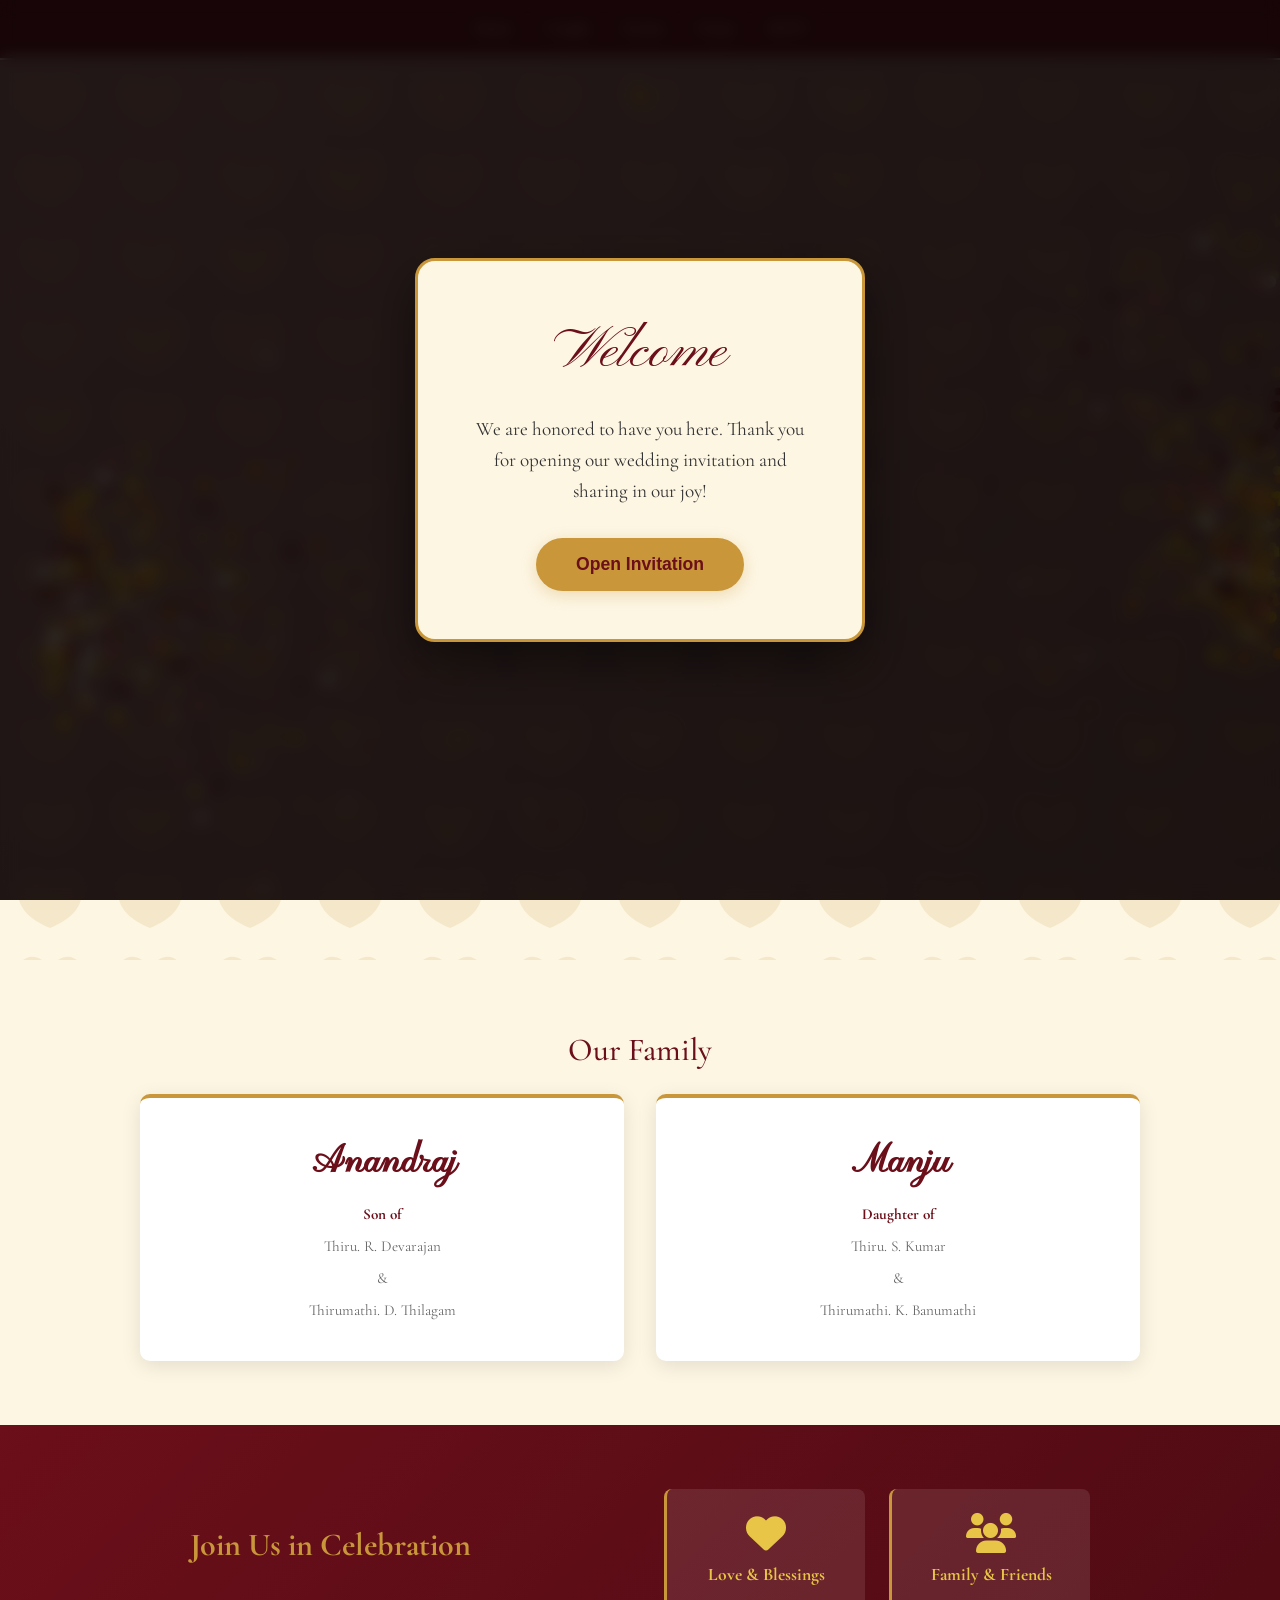
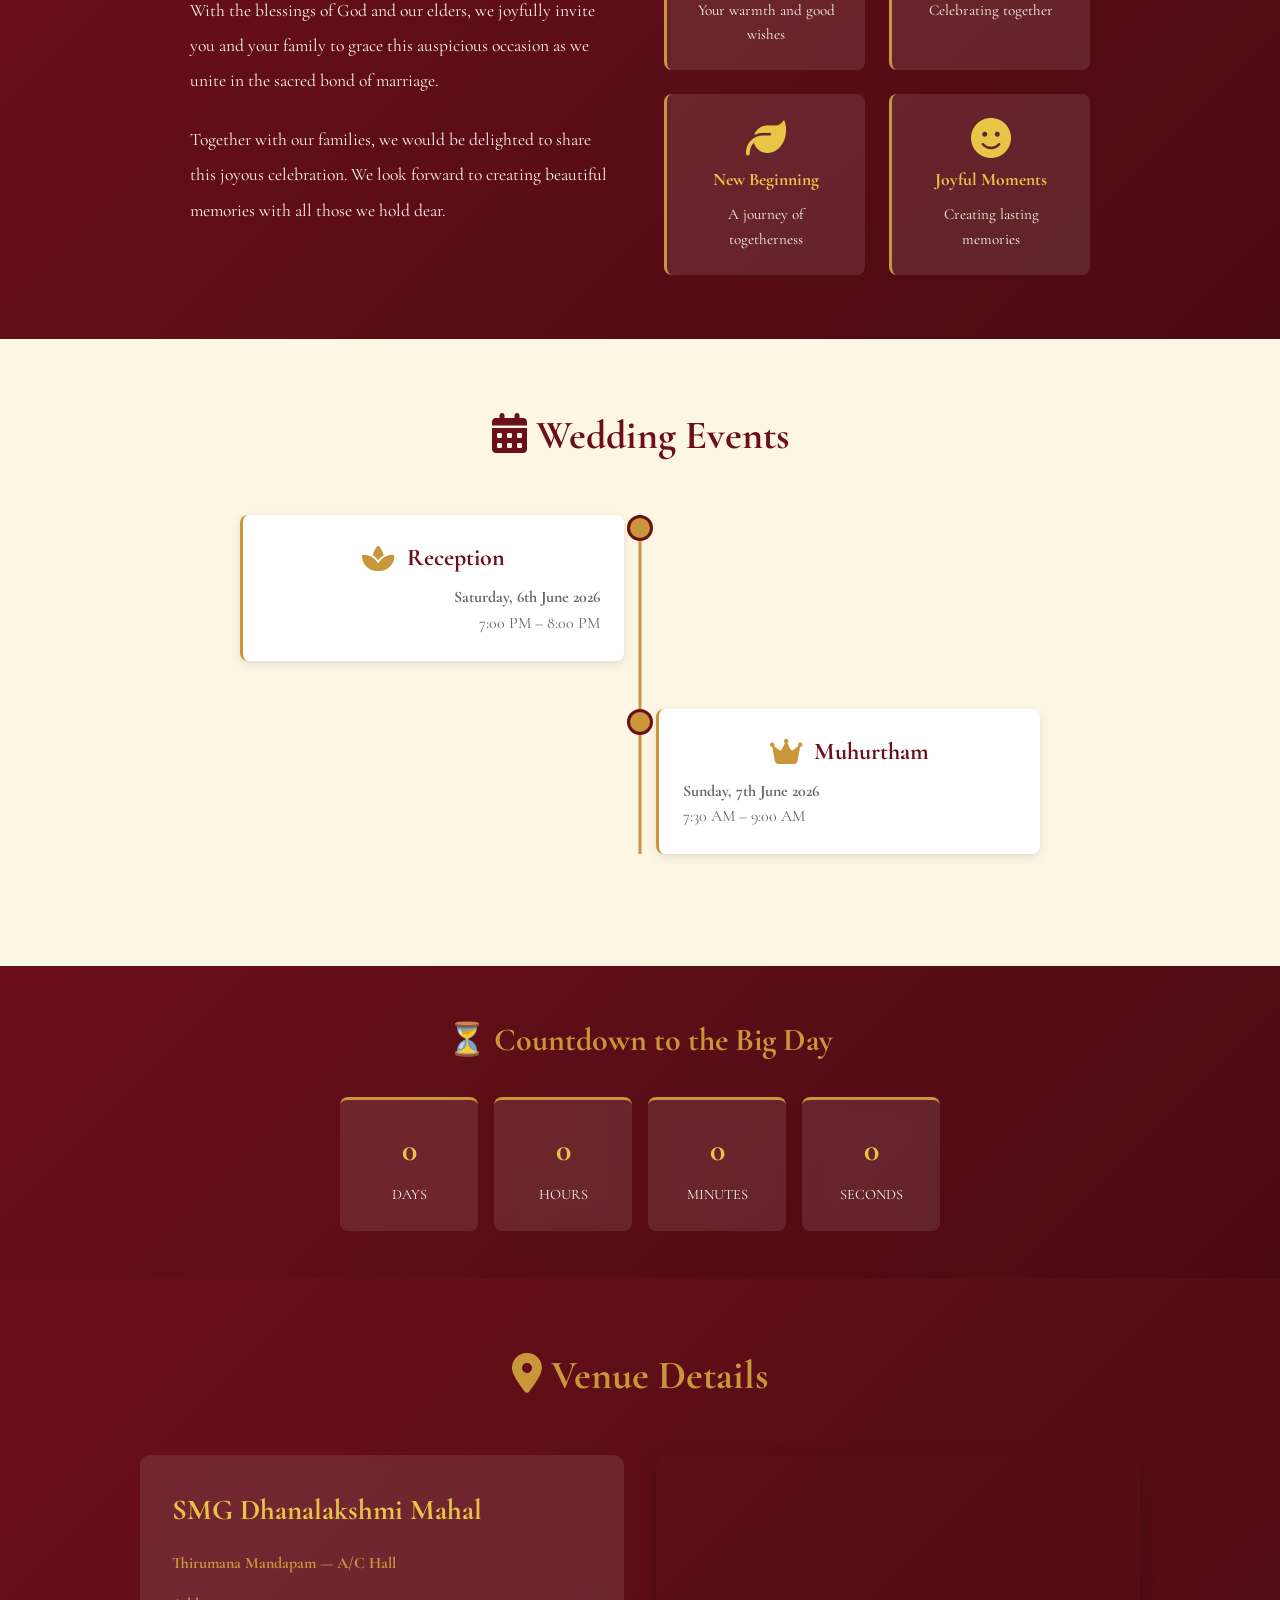
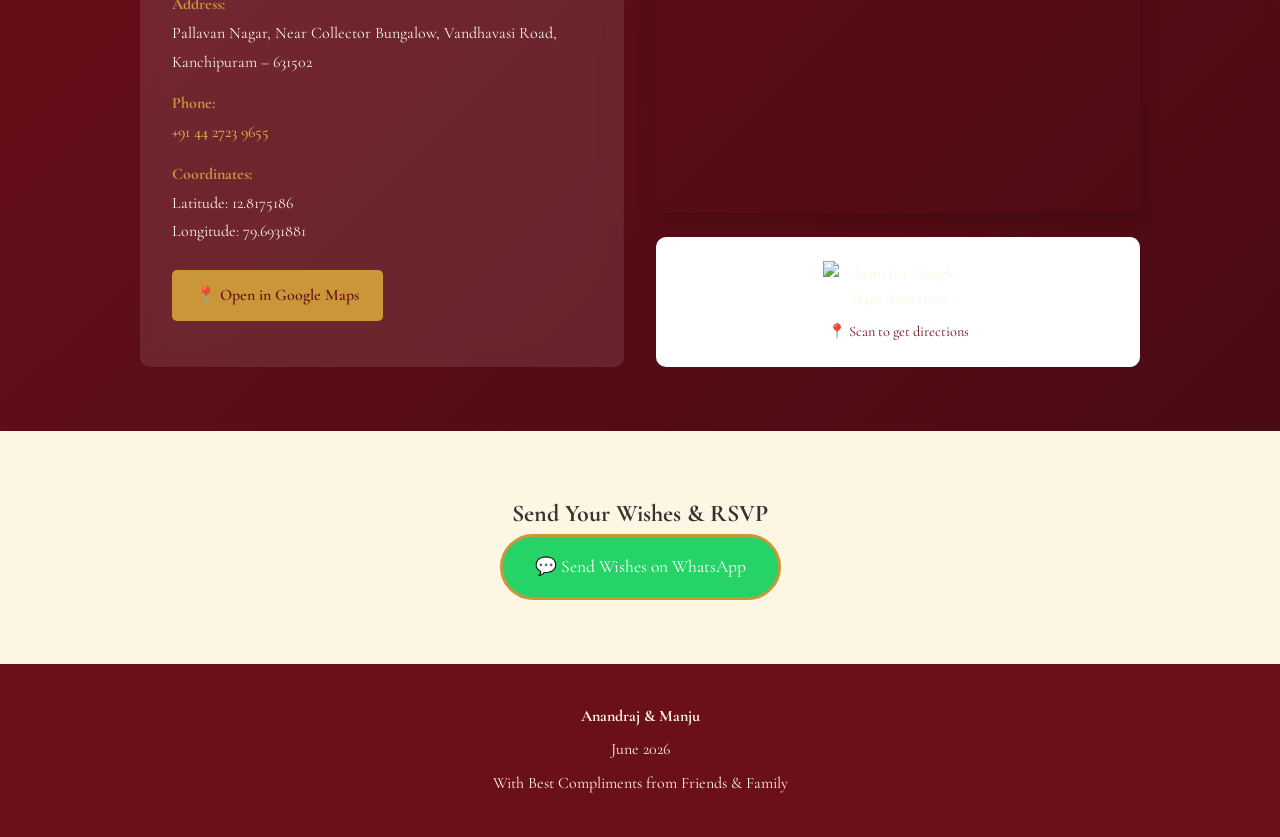
==== commit 333f4943: "Update index.html" ====
--- a/index.html
+++ b/index.html
@@ -82,6 +82,31 @@
 
         nav a:hover {
             color: var(--gold);
+        }
+
+        .ganesha-top {
+            position: absolute;
+            top: 20px;
+            /* adjust spacing */
+            left: 50%;
+            transform: translateX(-50%);
+            z-index: 20;
+        }
+
+        .ganesha-top {
+            animation: floatTop 4s ease-in-out infinite;
+        }
+
+        @keyframes floatTop {
+
+            0%,
+            100% {
+                transform: translate(-50%, 0);
+            }
+
+            50% {
+                transform: translate(-50%, -8px);
+            }
         }
 
         /* HERO */
@@ -723,7 +748,8 @@
 
     <!-- HERO -->
     <section id="hero" class="hero">
-        <div class="hero-content">
+        <div class="ganesha-top">
+
             <div class="vanakkam-wrapper">
                 <!-- Provision for Vanakkam Icon (Hand Gesture) -->
                 <!-- <div class="custom-icon-provision" id="vanakkam-icon-placeholder"> -->
@@ -736,10 +762,25 @@
                     </svg> -->
                 <!-- </div> -->
                 <!-- <div class="vanakkam-label">வணக்கம் &nbsp;·&nbsp; Vanakkam</div> -->
-                <img src="https://static.thenounproject.com/png/ganesha-icon-111519-512.png" alt="ganesha icon"
-                    width="50" height="50" fetchpriority="high" style="filter: sepia(1) saturate(5) hue-rotate(20deg);">
+                <!-- <img src="https://static.thenounproject.com/png/ganesha-icon-111519-512.png" alt="ganesha icon"
+                    width="50" height="50" fetchpriority="high" style="filter: sepia(1) saturate(5) hue-rotate(20deg);"> -->
                 <!-- <img src="/api/private/icons/111519/edit/?backgroundShape=SQUARE&amp;backgroundShapeColor=%23000000&amp;backgroundShapeOpacity=0&amp;exportSize=752&amp;flipX=false&amp;flipY=false&amp;foregroundColor=%23FFB258&amp;foregroundOpacity=1&amp;imageFormat=png&amp;rotation=0" alt="ganesha icon" width="50" height="5" fetchpriority="high"> -->
-            </div>
+                <svg xmlns="http://www.w3.org/2000/svg" viewBox="0 0 512 512" id="lord-ganesha" height="25"
+                    stroke="none" style="color:var(--gold); opacity:0.7;">
+                    <defs>
+                        <linearGradient id="goldGrad" x1="0" y1="0" x2="1" y2="1">
+                            <stop offset="0%" stop-color="#FFD700" />
+                            <stop offset="100%" stop-color="#CFAF2D" />
+                        </linearGradient>
+                    </defs>
+                    <path
+                        d="M256 383a7.5 7.5 0 1 0 7.5 7.5 7.5 7.5 0 0 0-7.5-7.5Zm246.62-44.597a34.5 34.5 0 1 0-67.79 9.044l-2.037-.707a24.839 24.839 0 0 1-15.264-15.04l-4.25-11.694a7.51 7.51 0 0 0-.772-1.532 109.939 109.939 0 0 0-2.6-15.367l-.428-1.76a108.957 108.957 0 0 0-37.363-58.924 26.672 26.672 0 0 0 2.305-3.303l40.8-69.023a26.505 26.505 0 0 0-22.816-39.993L332 130.101V95.997a38.868 38.868 0 0 0-35.343-38.706 60.502 60.502 0 0 1-12.904-2.702 60.68 60.68 0 0 1-12.01-5.433 27.11 27.11 0 1 0-32.547-.8 75.243 75.243 0 0 1-13.518 5.15 75.311 75.311 0 0 1-11.48 2.209A38.658 38.658 0 0 0 180 94.303v35.801h-60.405a26.505 26.505 0 0 0-22.817 39.993l40.801 69.023a26.653 26.653 0 0 0 2.382 3.394 108.922 108.922 0 0 0-30.597 39.7 33.375 33.375 0 0 0-57.88 22.678v41.243a38.134 38.134 0 0 0 9.346 25.032c-11.523 19.033-13.487 46.783-4.3 68.756 15.593 37.297 56.608 44.701 72.044 47.487a146.187 146.187 0 0 0 25.59 2.178c13.178 0 27.003-1.664 38.871-5.603-1.267 7.254-1.433 14.72 3.75 20.71 4.398 5.087 11.261 7.298 18.49 7.298a39.228 39.228 0 0 0 21.366-6.427c8.191-5.557 13.16-14.459 14.37-25.744a56.775 56.775 0 0 0-.793-16.667c-2.45-12.39-8.147-20.026-13.486-24.634 6.47.095 12.938.159 19.383.159q3.227 0 6.447-.016 6.324-.031 12.692-.13c-5.338 4.613-11.024 12.244-13.47 24.613a56.775 56.775 0 0 0-.796 16.675c1.21 11.285 6.18 20.187 14.368 25.742a39.241 39.241 0 0 0 21.373 6.43c7.226 0 14.087-2.212 18.482-7.296 5.186-5.992 5.02-13.458 3.754-20.712 11.869 3.94 25.693 5.602 38.873 5.602a146.227 146.227 0 0 0 25.584-2.177c15.44-2.787 56.455-10.191 72.048-47.487a77.3 77.3 0 0 0 5.665-25.095 28.544 28.544 0 0 0 27.177-28.512v-14.975a7.473 7.473 0 0 0-1.254-4.123 34.491 34.491 0 0 0 15.561-28.816Zm-91.589 11.221a39.84 39.84 0 0 0 16.844 11.288l6.293 2.184a58.15 58.15 0 0 0-3.127 11.744c-.98 6.283-.017 15.899 1.063 23.22l-28.685-1.902a24.943 24.943 0 0 1-11.079-3.466 108.801 108.801 0 0 0 18.691-43.068ZM332 191.886V145.1l60.405.003a11.506 11.506 0 0 1 9.905 17.36l-40.801 69.023a11.24 11.24 0 0 1-15.65 3.802L322.8 220.822A50.059 50.059 0 0 0 332 191.886Zm23.845 59.804c-6.947 14.383-22.02 27.01-42.595 35.478l-16.417-3.015a8.52 8.52 0 0 1-6.582-5.813c20.947-5.834 37.793-16.903 46.951-30.775l.684.43a26.03 26.03 0 0 0 13.886 4.025 26.31 26.31 0 0 0 4.073-.33Zm-31.34-12.091c-6.66 9.989-18.998 18.242-34.658 23.222v-12.337a11.96 11.96 0 0 1 8.266-11.18 50.015 50.015 0 0 0 14.029-7.463ZM256 14.999a12.108 12.108 0 1 1-12.108 12.11A12.122 12.122 0 0 1 256 14.998Zm-61 79.304a23.669 23.669 0 0 1 20.876-23.682 90.53 90.53 0 0 0 13.774-2.65 90.267 90.267 0 0 0 25.92-11.761 75.795 75.795 0 0 0 23.519 12.636 75.56 75.56 0 0 0 16.11 3.375A23.92 23.92 0 0 1 317 95.997v22.56a77.364 77.364 0 0 0-22.423-1.77c-10.39.73-16.906 3.385-22.656 5.726-5.364 2.184-9.996 4.07-17.82 4.36-5.84.224-8.764-.577-13.61-1.895a116.126 116.126 0 0 0-20.855-3.939 161.276 161.276 0 0 0-24.636-.632Zm0 41.125a146.35 146.35 0 0 1 23.1.533 101.55 101.55 0 0 1 18.458 3.493 53.3 53.3 0 0 0 18.098 2.41c10.472-.39 17.086-3.083 22.922-5.459 5.168-2.104 10.05-4.092 18.052-4.655a63.293 63.293 0 0 1 21.37 2.24v57.896a35.108 35.108 0 0 1-23.74 33.224 26.955 26.955 0 0 0-18.413 25.374v25.283a23.523 23.523 0 0 0 19.276 23.14l46.356 8.514a26.202 26.202 0 0 1 16.88 11.042l7.137 10.571a18.168 18.168 0 0 0-11.344 8.19l-10.287-7.559a32.117 32.117 0 0 0-19.15-6.28h-54.929a35.02 35.02 0 0 1-34.981-34.982V249.25a26.793 26.793 0 0 0-16.904-24.828 35.237 35.237 0 0 1-10.804-6.9 7.425 7.425 0 0 0-.683-.672A34.968 34.968 0 0 1 195 191.886Zm24.084 158.243c-30.272-7.173-53.702-22.81-62.939-41.982a26.314 26.314 0 0 0 4.083.331 26.043 26.043 0 0 0 13.885-4.025l.671-.42c8.706 13.266 24.252 23.86 44.02 29.913v10.915a50.297 50.297 0 0 0 .28 5.268Zm-19.24-61.819a50.502 50.502 0 0 0 11.41 6.465 11.854 11.854 0 0 1 7.55 10.932v12.425c-14.025-5.068-25.142-12.897-31.303-22.078Zm-90.154-69.388a11.506 11.506 0 0 1 9.905-17.36H180v46.782a50.013 50.013 0 0 0 9.171 28.955l-23.03 14.448a11.24 11.24 0 0 1-15.65-3.802ZM66.483 304.892a18.395 18.395 0 1 1 36.79 0v9.032a7.5 7.5 0 0 0 15 0 3.73 3.73 0 1 1 7.46 0v32.21a23.335 23.335 0 0 1-23.308 23.31H89.79a23.335 23.335 0 0 1-23.308-23.31ZM169.957 453.88a44.197 44.197 0 0 1-11.322 20.584 133.411 133.411 0 0 1-27.393-1.816c-13.244-2.39-48.426-8.742-60.872-38.512-7.084-16.943-5.872-38.766 2.414-53.69a38.062 38.062 0 0 0 17.007 3.996h12.634a38.167 38.167 0 0 0 11.078-1.64 108.913 108.913 0 0 0 55.511 47.684 44.168 44.168 0 0 1 .943 23.394Zm29.339 10.876c-5.478 3.435-12.63 5.877-20.502 7.465a58.147 58.147 0 0 0 6.666-36.857 108.884 108.884 0 0 0 18.231 2.276c.83.033 1.667.055 2.5.086.314.665.615 1.325.883 1.975l.02.05c2.292 5.57 2.761 10.463 1.39 14.557-1.31 3.931-4.401 7.446-9.188 10.448Zm28.919 28.4c-5.813 3.947-16.804 5.52-20.084 1.725-1.796-2.075-.386-8.428.858-14.031.384-1.732.772-3.506 1.123-5.315 6.24-4.561 10.473-10.093 12.599-16.475a30.518 30.518 0 0 0 1.51-11.154c.2.123.407.24.601.37 5.469 3.616 9.062 9.6 10.683 17.796.647 3.258 3.34 19.871-7.29 27.083Zm34.272-69.493c-19.316.099-38.898-.245-58.2-1.012a93.807 93.807 0 0 1-77.56-46.928 38.609 38.609 0 0 0 7.77-8.677 66.335 66.335 0 0 0 12.874-6.48 67.125 67.125 0 0 0 21.29-22.386 7.5 7.5 0 1 0-12.96-7.555 52.117 52.117 0 0 1-14.988 16.312c.005-.268.02-.534.02-.803v-32.211a18.752 18.752 0 0 0-18.73-18.73c-.603 0-1.197.038-1.785.094a93.924 93.924 0 0 1 23.124-35.744c12.583 24.32 42.65 43.427 80.358 50.419a50.043 50.043 0 0 0 45.086 28.422h54.93a17.218 17.218 0 0 1 10.266 3.367l17.267 12.69a7.5 7.5 0 0 0 11.071-2.539l3.559-6.73a3.033 3.033 0 0 1 2.47-1.598l10.006-.641a7.5 7.5 0 0 0 5.737-11.681l-14.301-21.184a41.29 41.29 0 0 0-26.604-17.402l-5.719-1.05c14.2-8.832 24.97-19.889 31.273-32.195a93.949 93.949 0 0 1 26.163 45.47l.429 1.761a93.813 93.813 0 0 1-87.204 115.983c-15.153.607-30.51.953-45.642 1.028Zm41.378 71.222c-3.28 3.794-14.27 2.215-20.084-1.732-10.627-7.21-7.933-23.823-7.284-27.089 1.62-8.187 5.212-14.172 10.689-17.795.19-.126.395-.242.592-.363a30.481 30.481 0 0 0 1.507 11.144c2.13 6.39 6.363 11.924 12.603 16.485.351 1.81.739 3.583 1.123 5.314 1.244 5.604 2.654 11.957.854 14.036Zm8.838-30.13c-4.786-3.001-7.877-6.516-9.191-10.458-1.367-4.082-.898-8.973 1.397-14.554l.017-.044c.266-.646.565-1.306.88-1.972.973-.037 1.952-.065 2.924-.104a109.18 109.18 0 0 0 17.8-2.187 58.143 58.143 0 0 0 6.675 36.784c-7.87-1.588-15.024-4.03-20.502-7.465Zm128.927-30.618c-12.446 29.77-47.628 36.12-60.876 38.512a133.302 133.302 0 0 1-27.389 1.815 43.712 43.712 0 0 1-10.431-43.814 108.012 108.012 0 0 0 39.717-26.328 39.985 39.985 0 0 0 19.777 6.802l43.736 2.9a62.15 62.15 0 0 1-4.534 20.113Zm31.682-47.82a13.548 13.548 0 0 1-14.445 13.517l-11.447-.76c-1.152-6.895-2.325-17.012-1.559-21.923a43.171 43.171 0 0 1 2.48-9.139l7.05 2.447q1.446.576 2.953 1.024l14.968 5.194Zm-5.193-28.415a19.397 19.397 0 0 1-5.381-.772l-2.211-.767a19.498 19.498 0 1 1 7.592 1.54ZM258.25 106a7.5 7.5 0 1 0-7.5-7.5 7.5 7.5 0 0 0 7.5 7.5ZM226 173a7.5 7.5 0 1 0-7.5-7.5 7.5 7.5 0 0 0 7.5 7.5Zm-2.25-67a7.5 7.5 0 1 0-7.5-7.5 7.5 7.5 0 0 0 7.5 7.5ZM286 173a7.5 7.5 0 1 0-7.5-7.5 7.5 7.5 0 0 0 7.5 7.5Zm2.25-67a7.5 7.5 0 1 0-7.5-7.5 7.5 7.5 0 0 0 7.5 7.5Z"
+                        fill="url(#goldGrad)" />
+                </svg>
+            </div>
+        </div>
+        <div class="hero-content">
+
 
             <h1 class="welcome-title">Welcome</h1>
             <div class="welcome-divider">
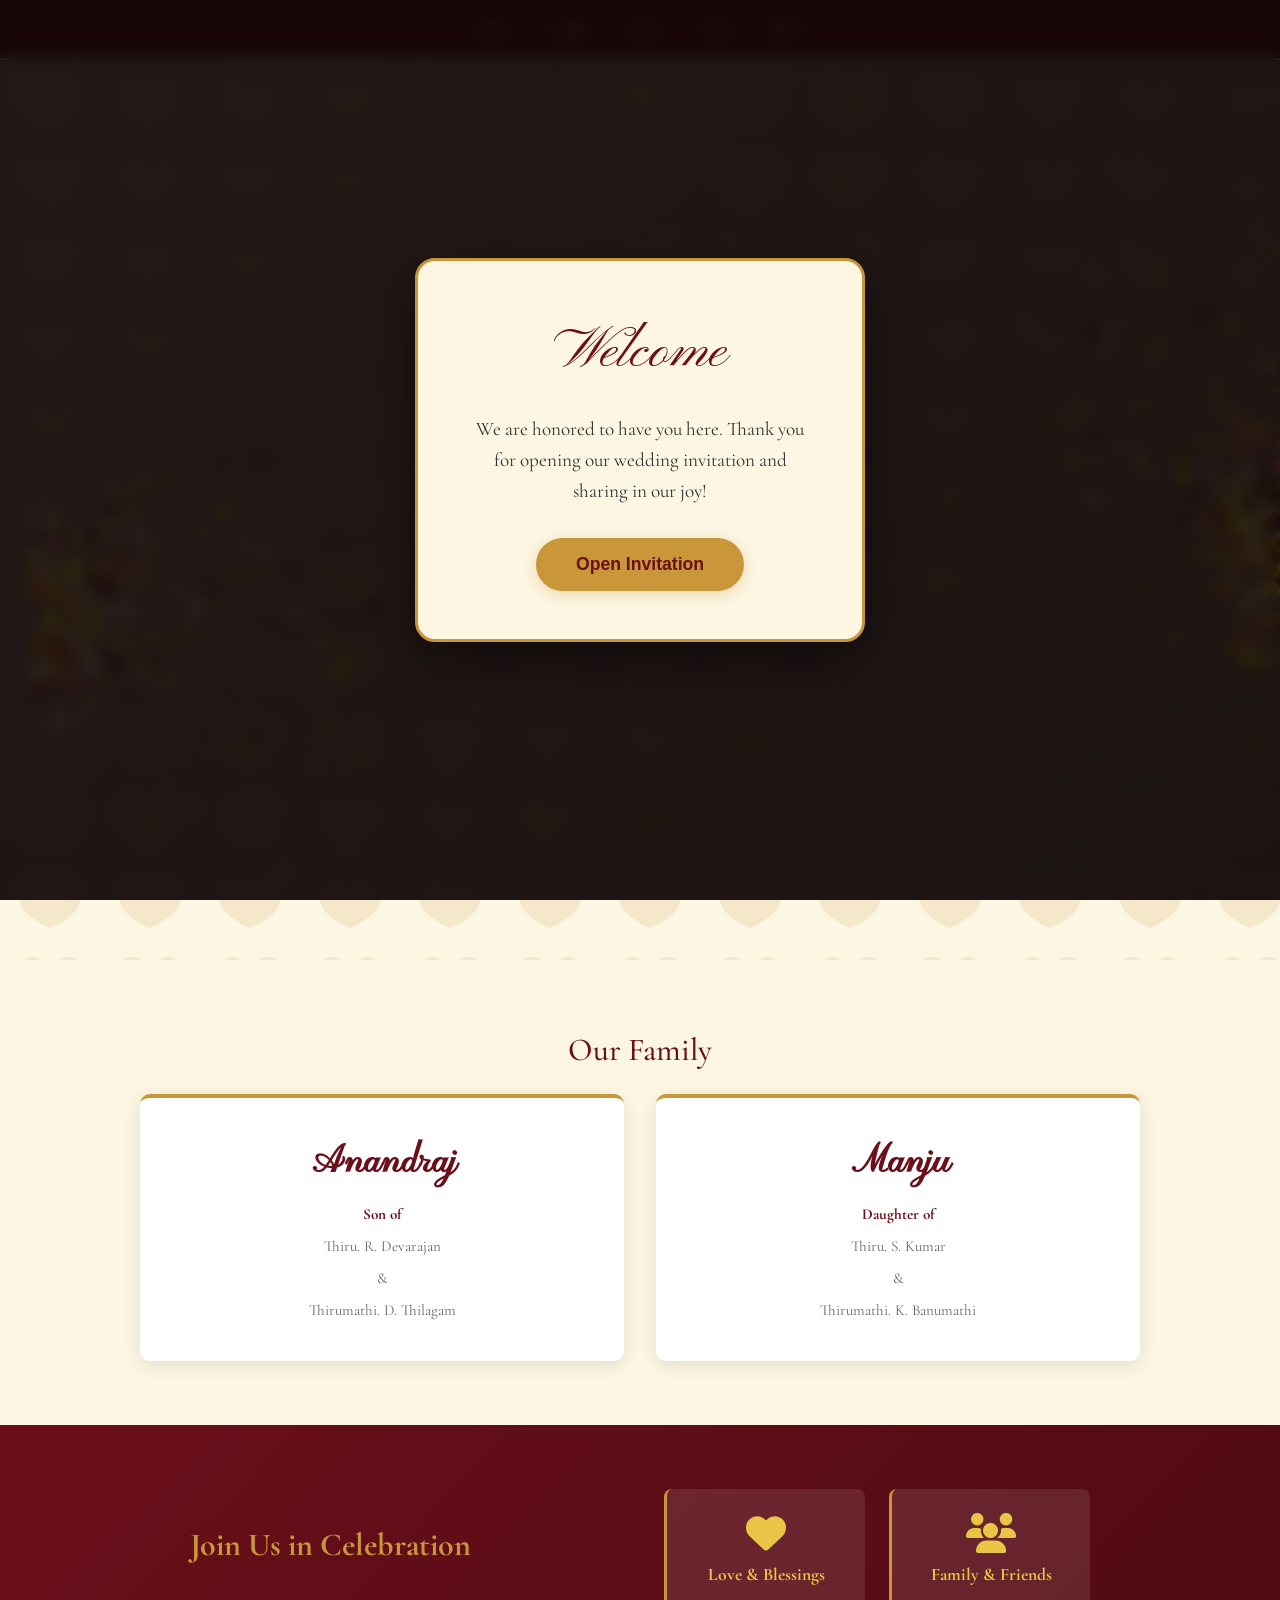
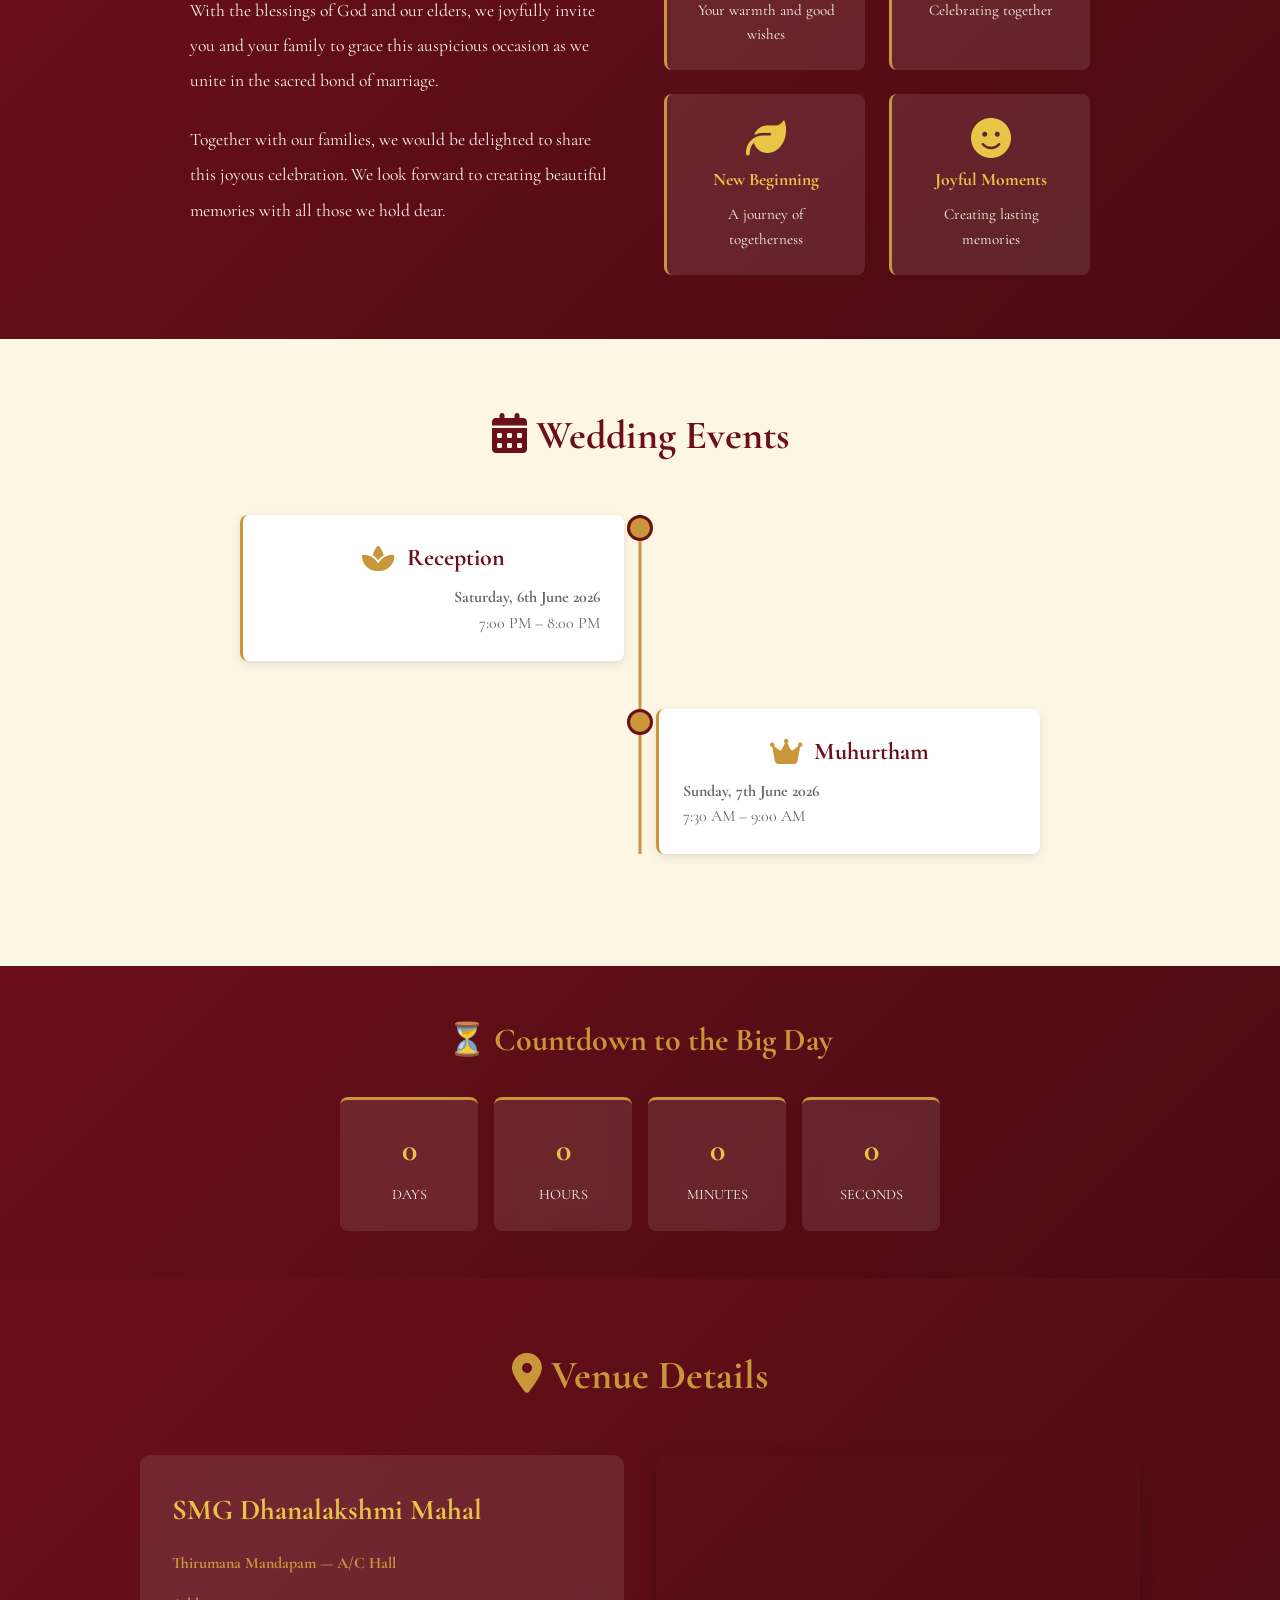
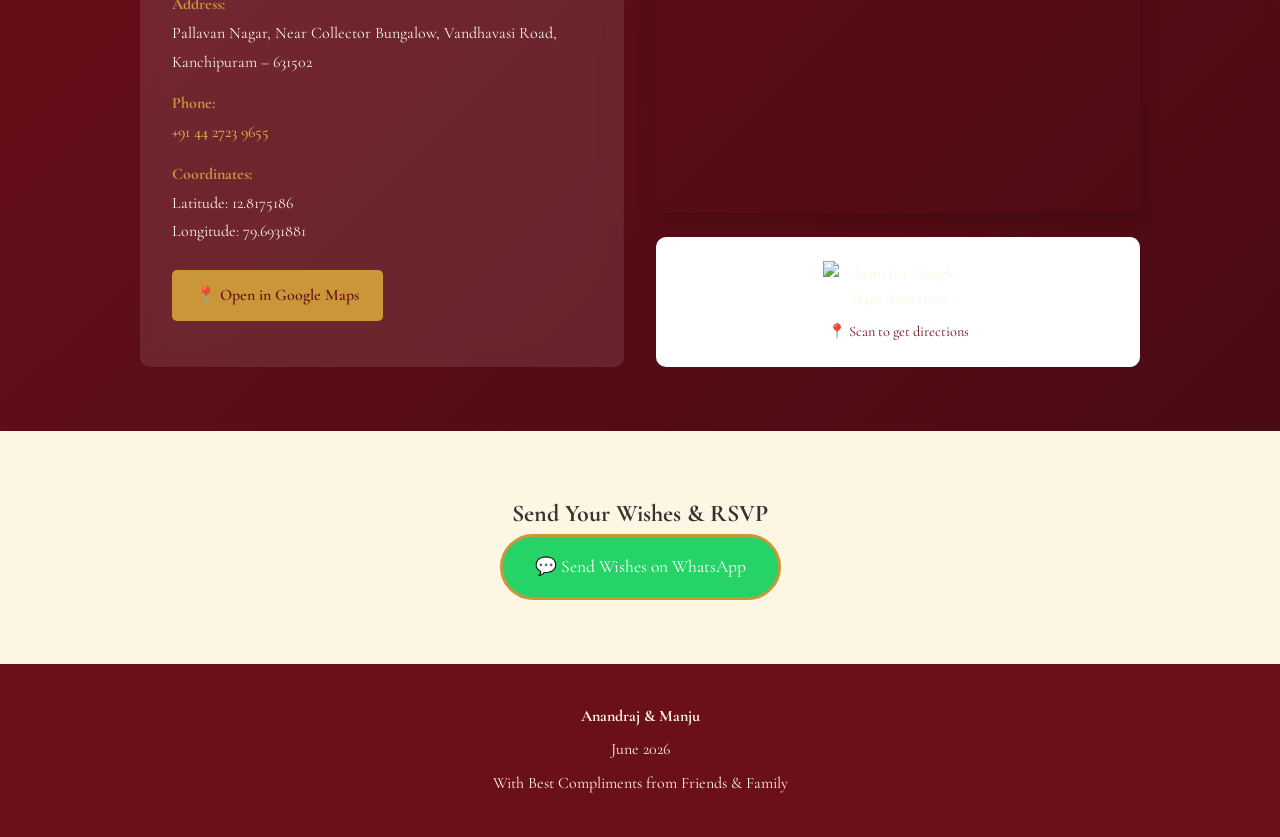
==== commit e949d73b: "Update index.html" ====
--- a/index.html
+++ b/index.html
@@ -21,8 +21,7 @@
         content="https://files.manuscdn.com/user_upload_by_module/session_file/310519663580249614/riXlYphqKHGJAfWq.jpg">
     <meta property="og:image:width" content="1200">
     <meta property="og:image:height" content="630">
-    <meta property="og:type" content="website">
-    <!-- <meta property="og:url" content="YOUR_WEBSITE_URL_HERE"> -->
+    <meta property="og:type" content="https://anandraj-devarajan.github.io/Marriage-invitation/">
 
     <link
         href="https://fonts.googleapis.com/css2?family=Pinyon+Script&family=Noto+Serif+Tamil:wght@400;600;700&family=Cormorant+Garamond:wght@300;400;500;600;700&family=Montserrat:wght@300;400;500;600;700&family=Great+Vibes:wght@400&display=swap"
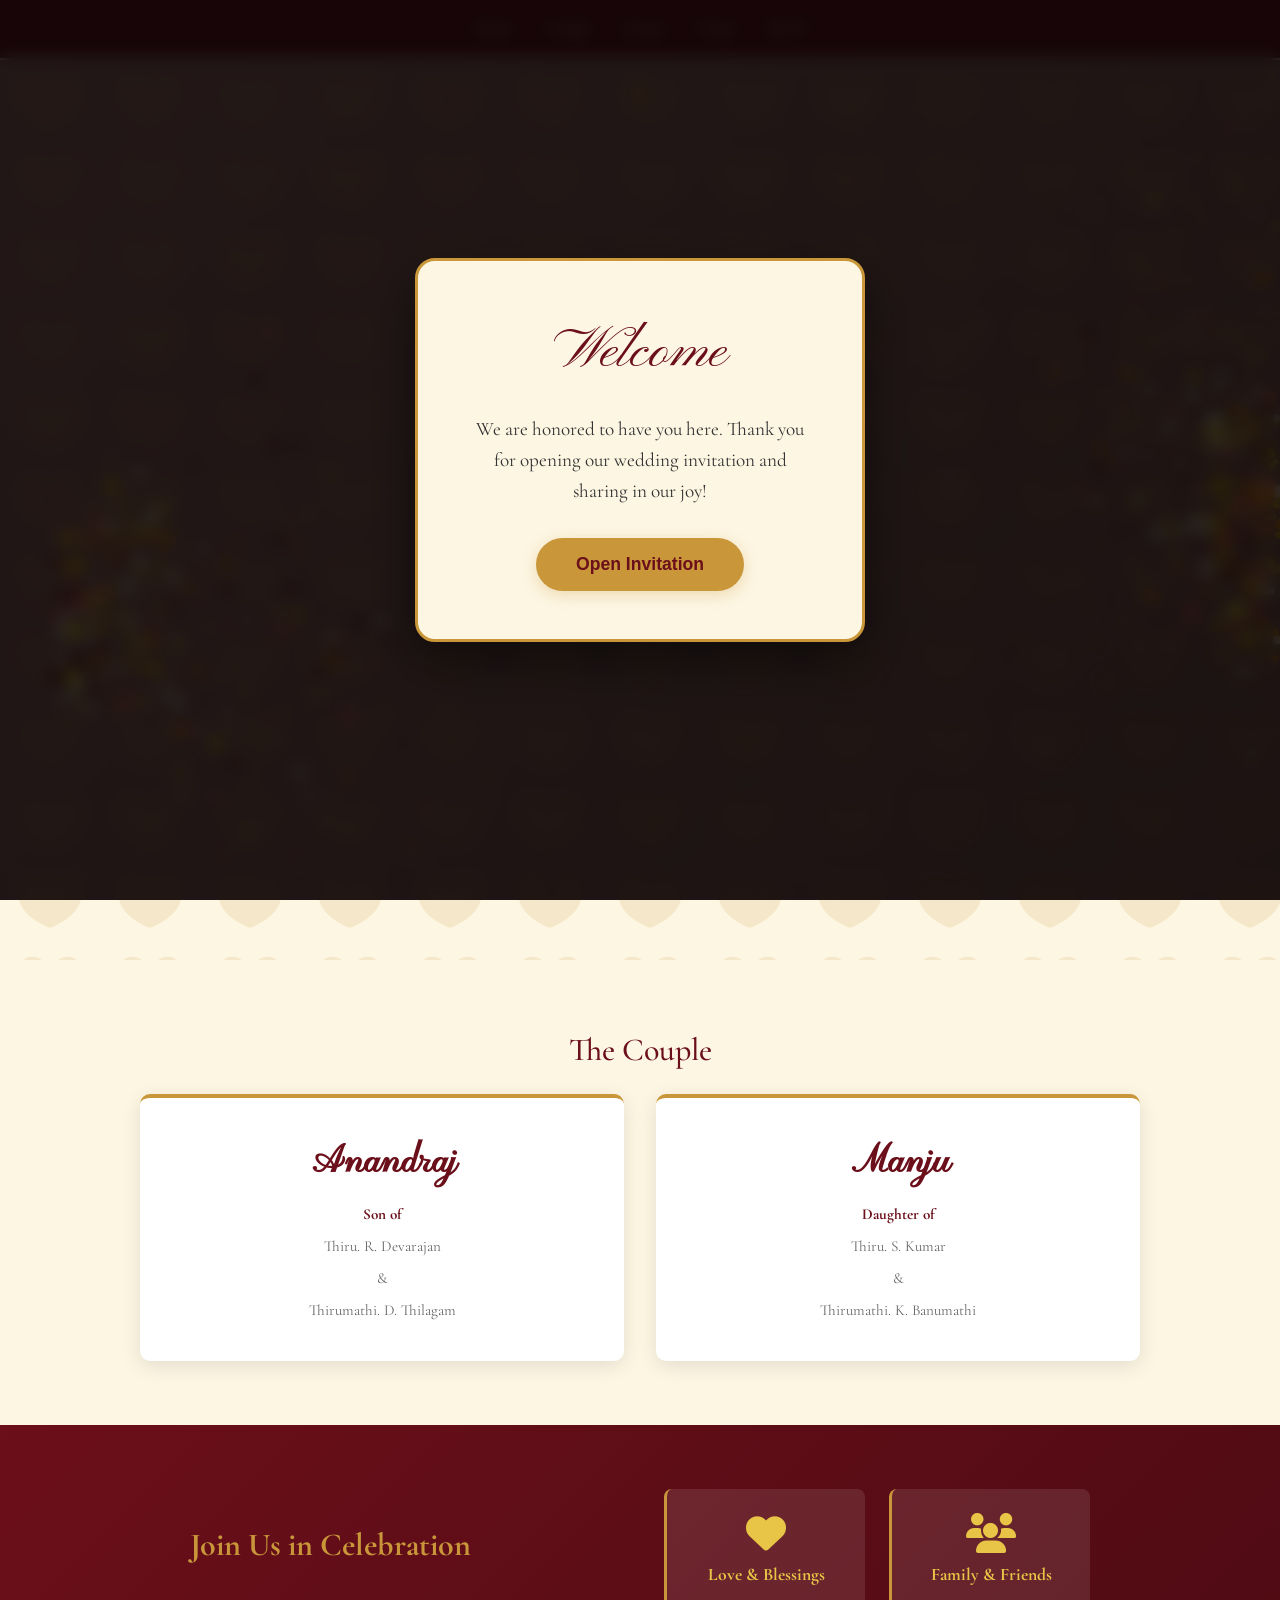
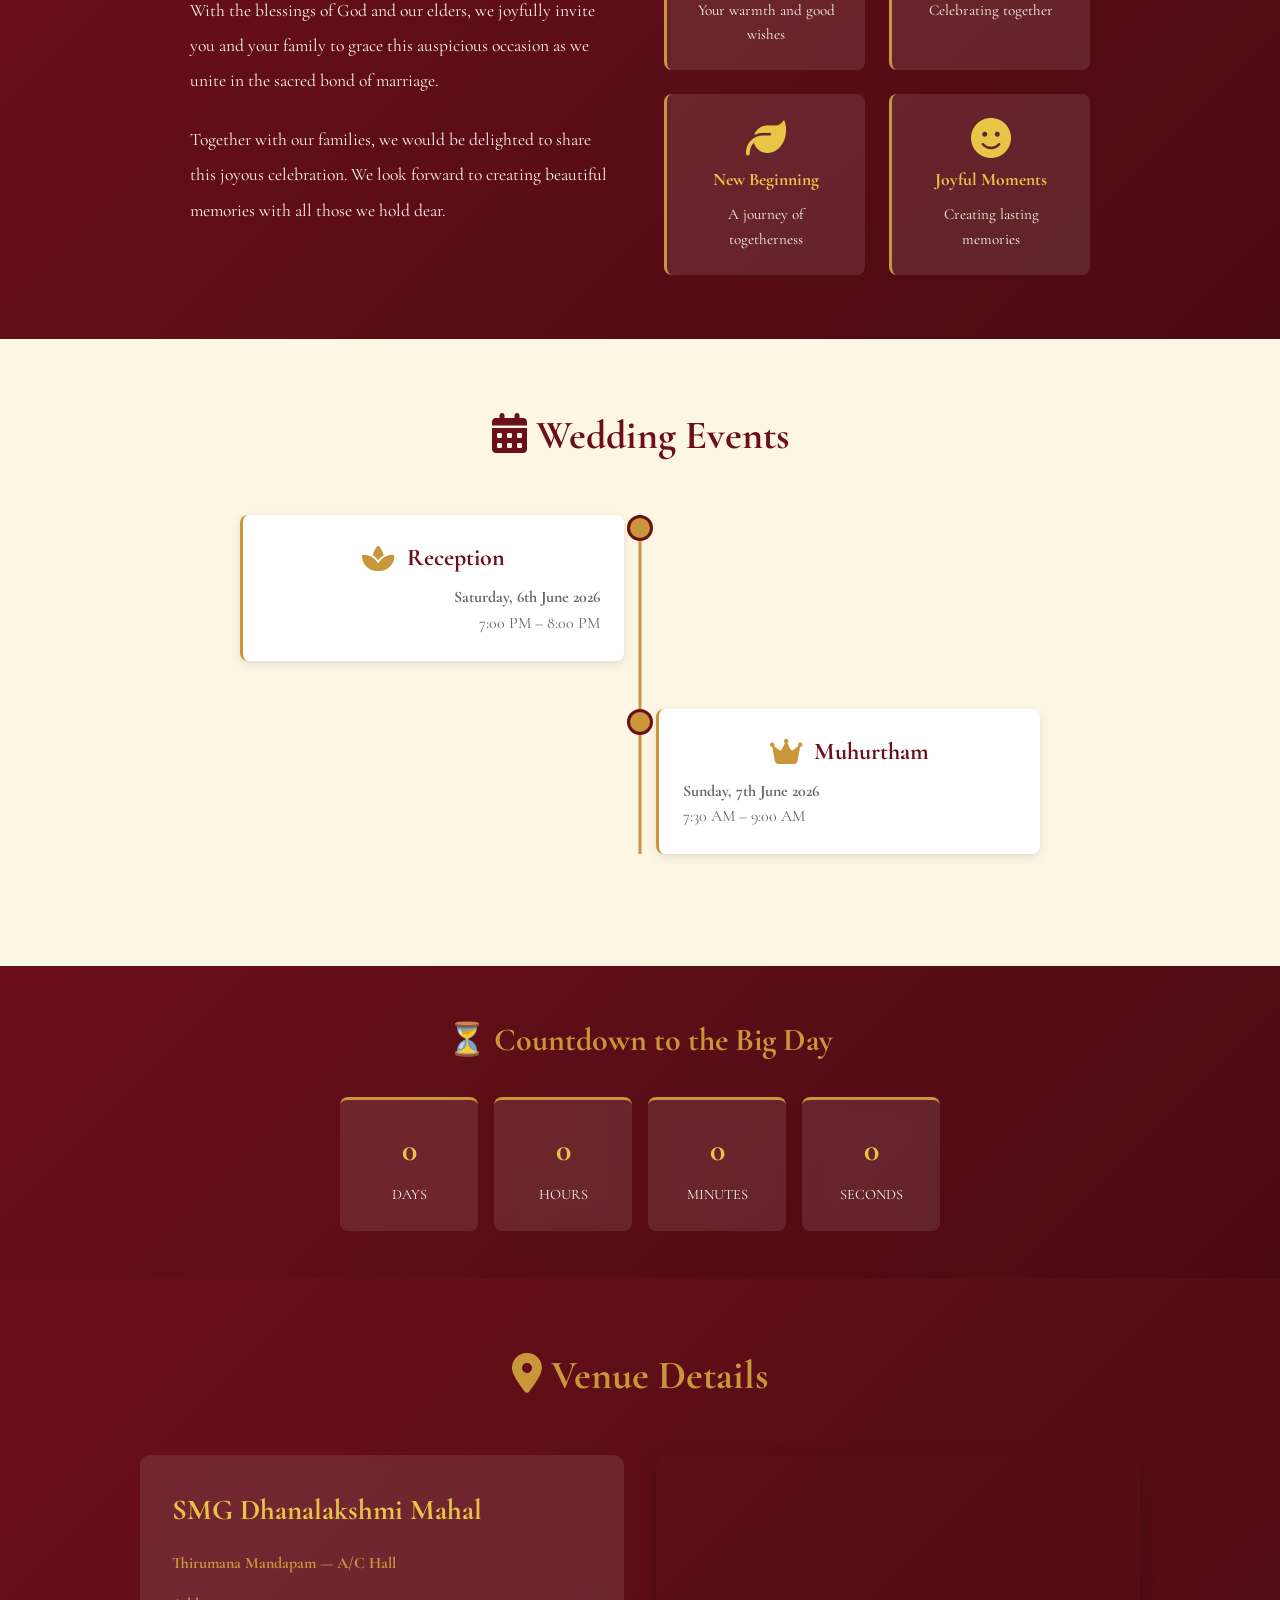
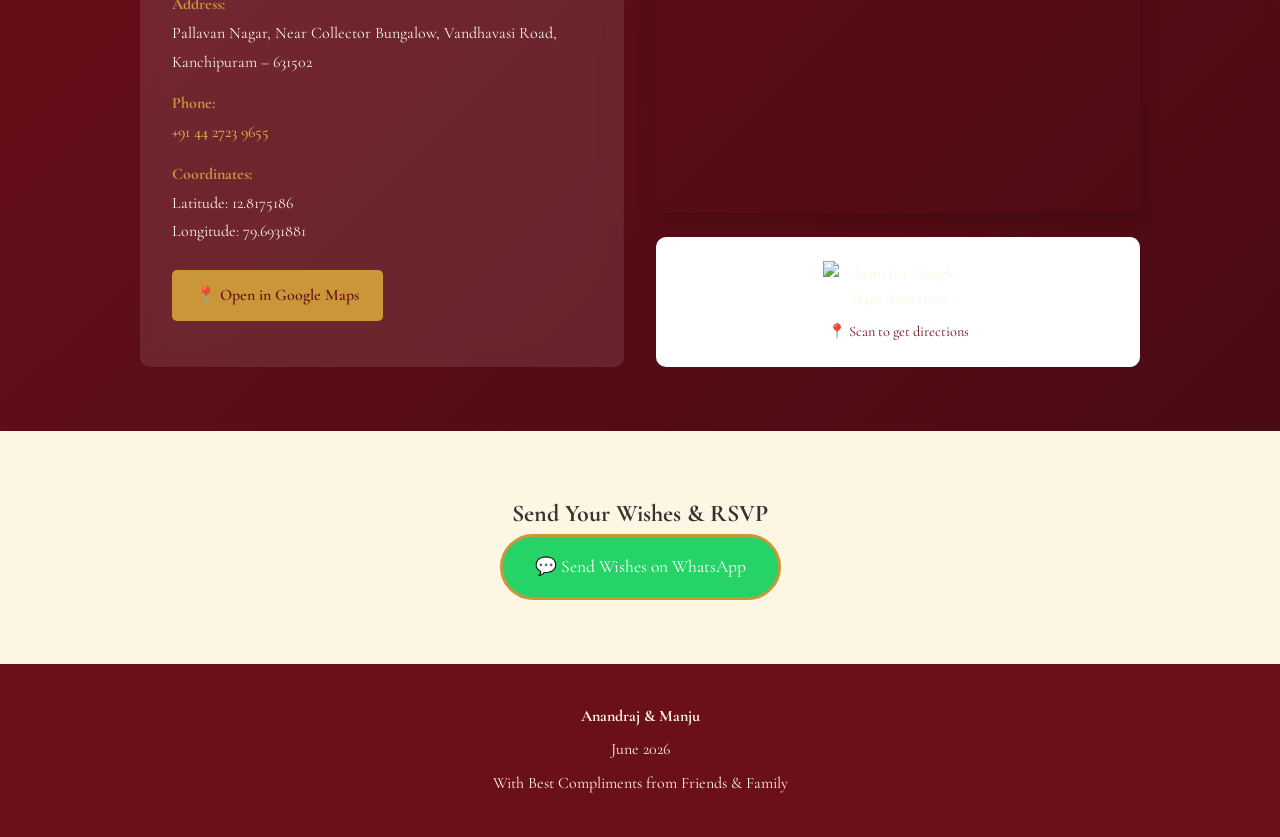
==== commit 164c6468: "Update index.html" ====
--- a/index.html
+++ b/index.html
@@ -811,7 +811,7 @@
             </div>
         </div> -->
 
-        <h2 class="section-title" style="font-size:2rem;margin-bottom:1.2rem;font-weight:500;">Our Family</h2>
+        <h2 class="section-title" style="font-size:2rem;margin-bottom:1.2rem;font-weight:500;">The Couple</h2>
         <div class="couple-container">
             <div class="couple-card scroll-reveal">
                 <h3>Anandraj</h3>
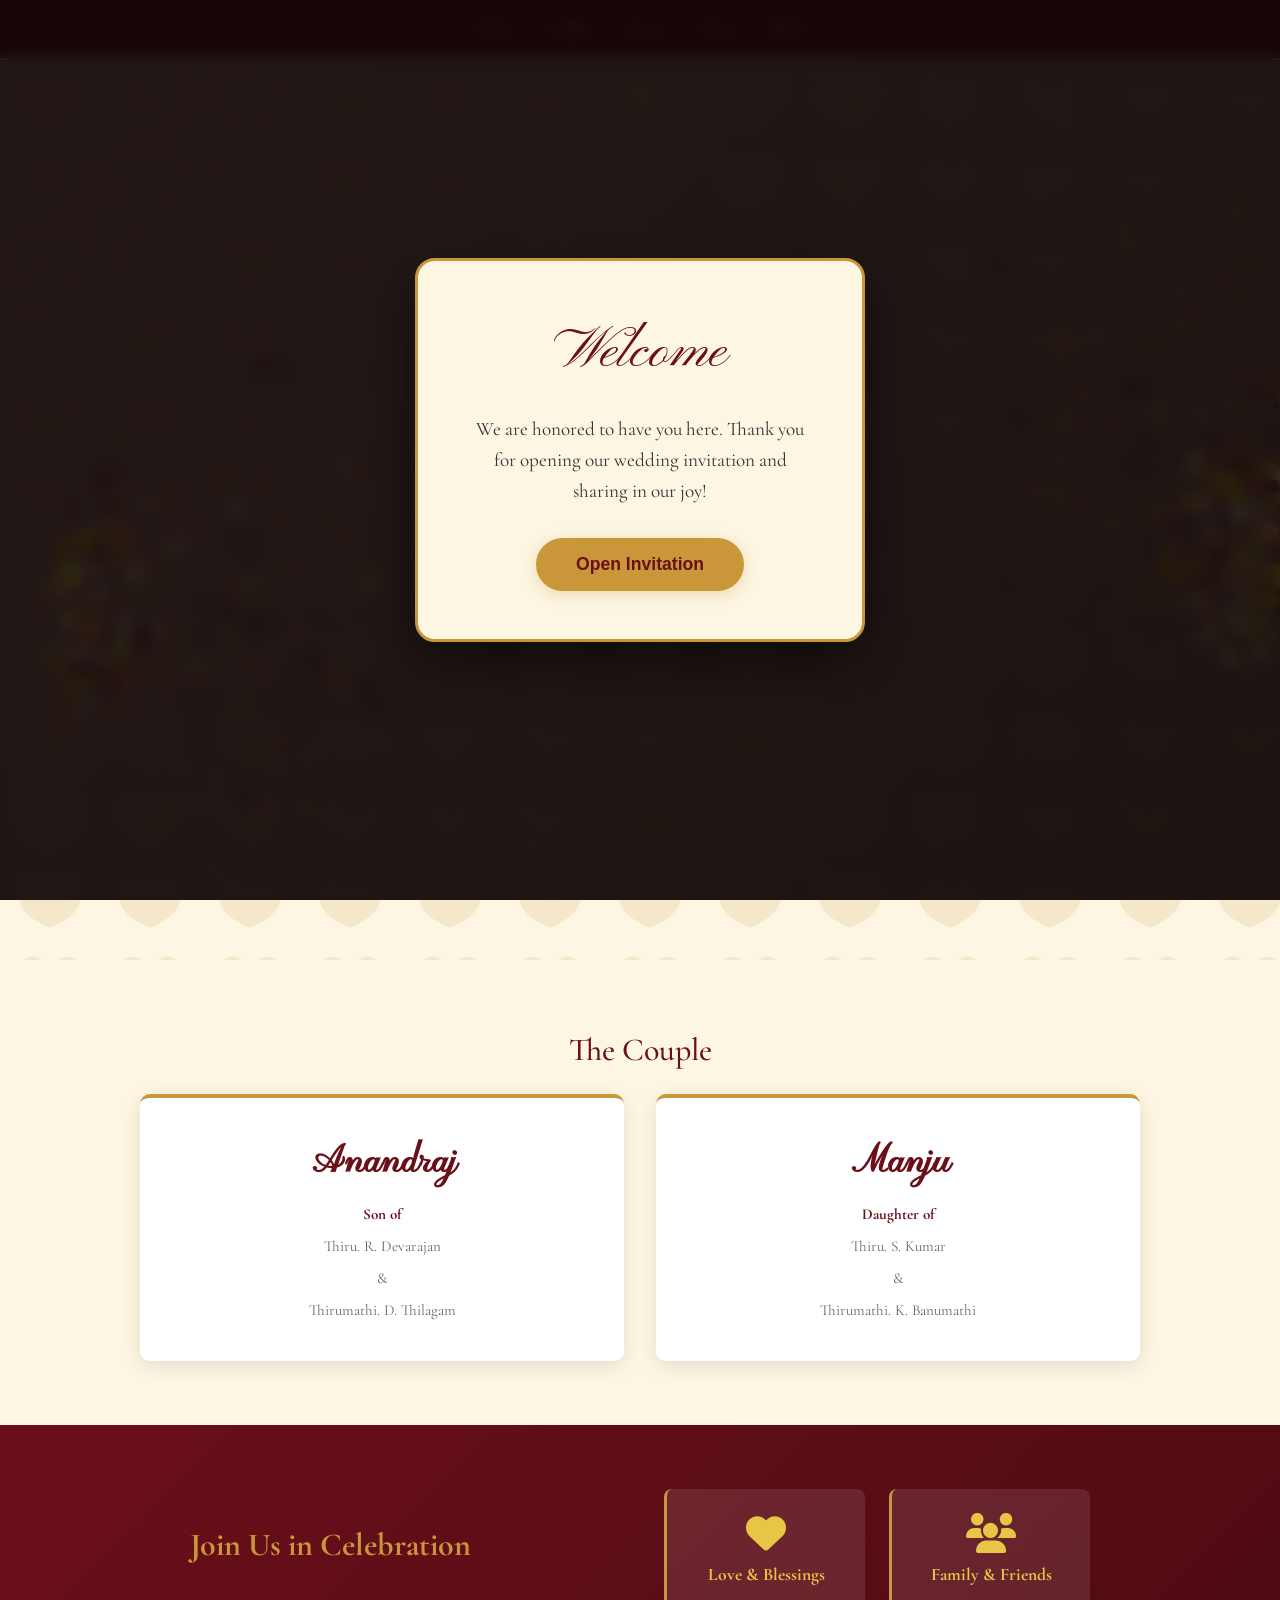
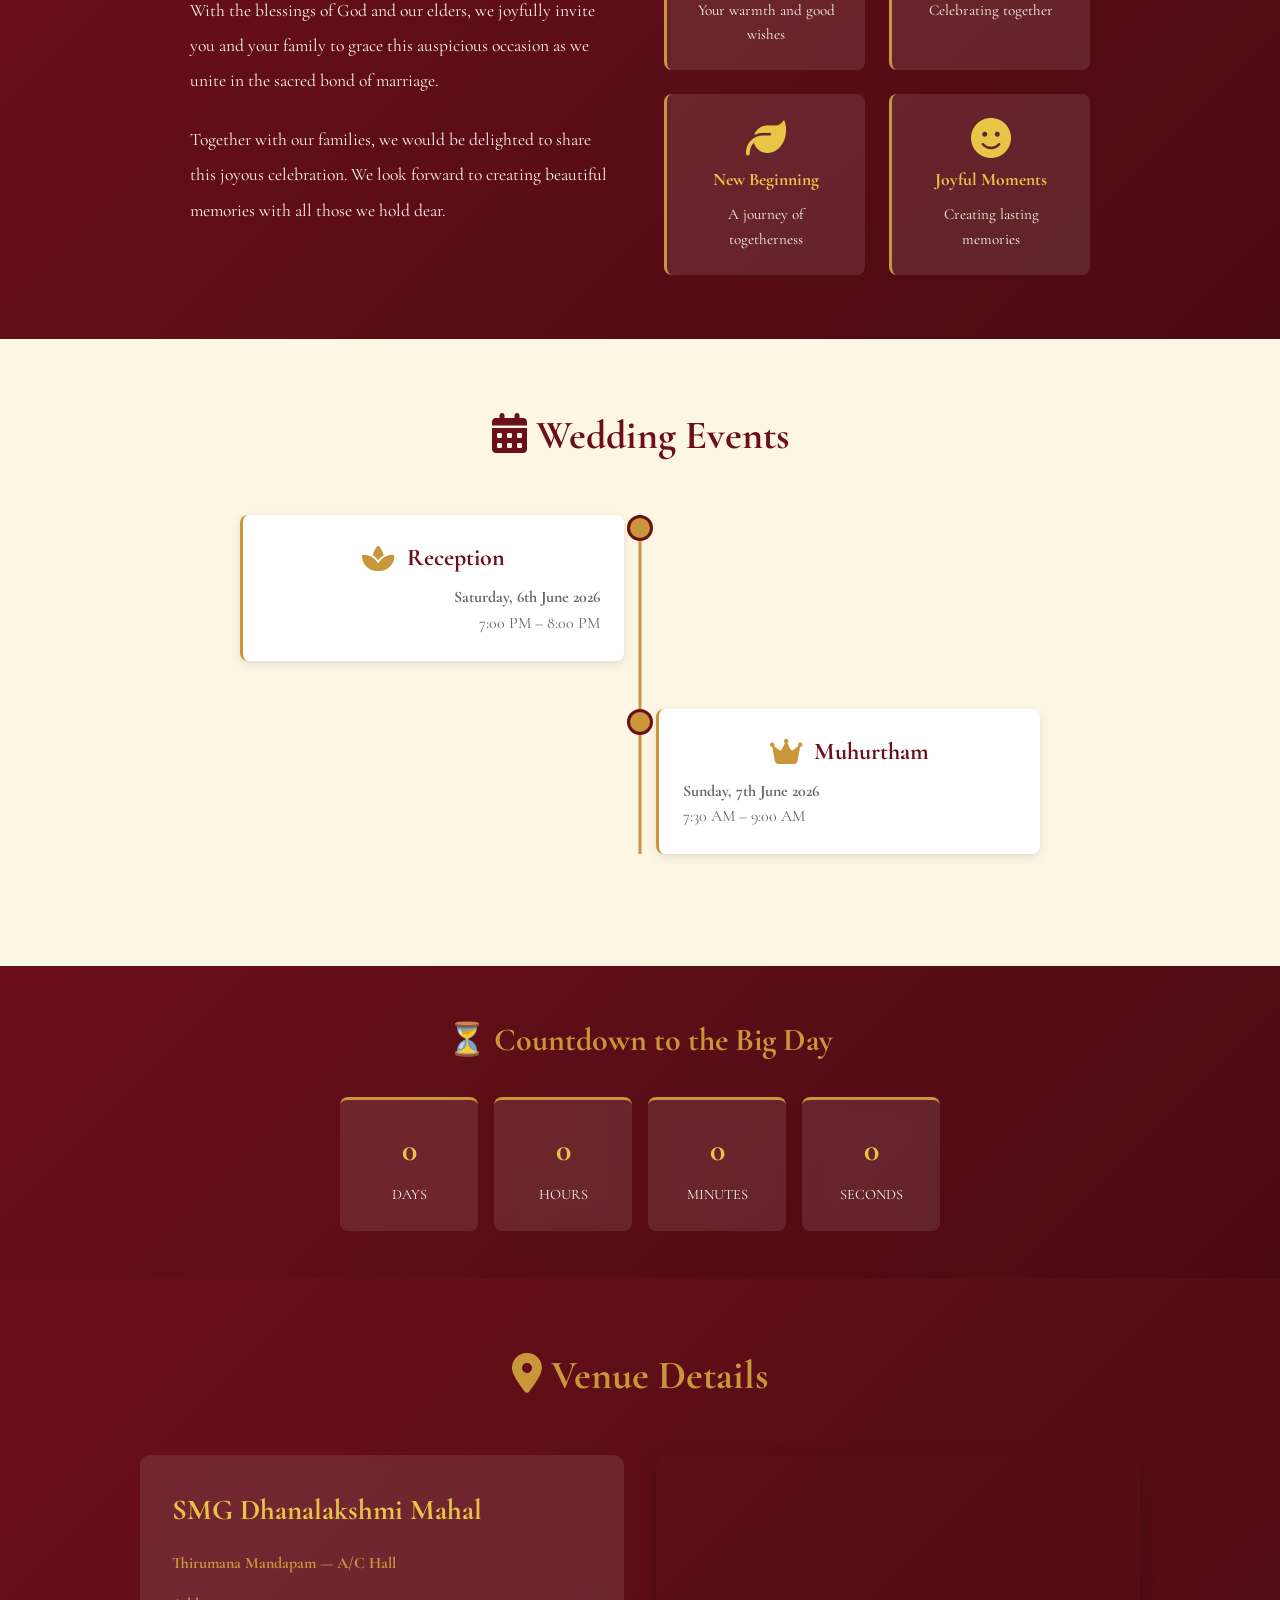
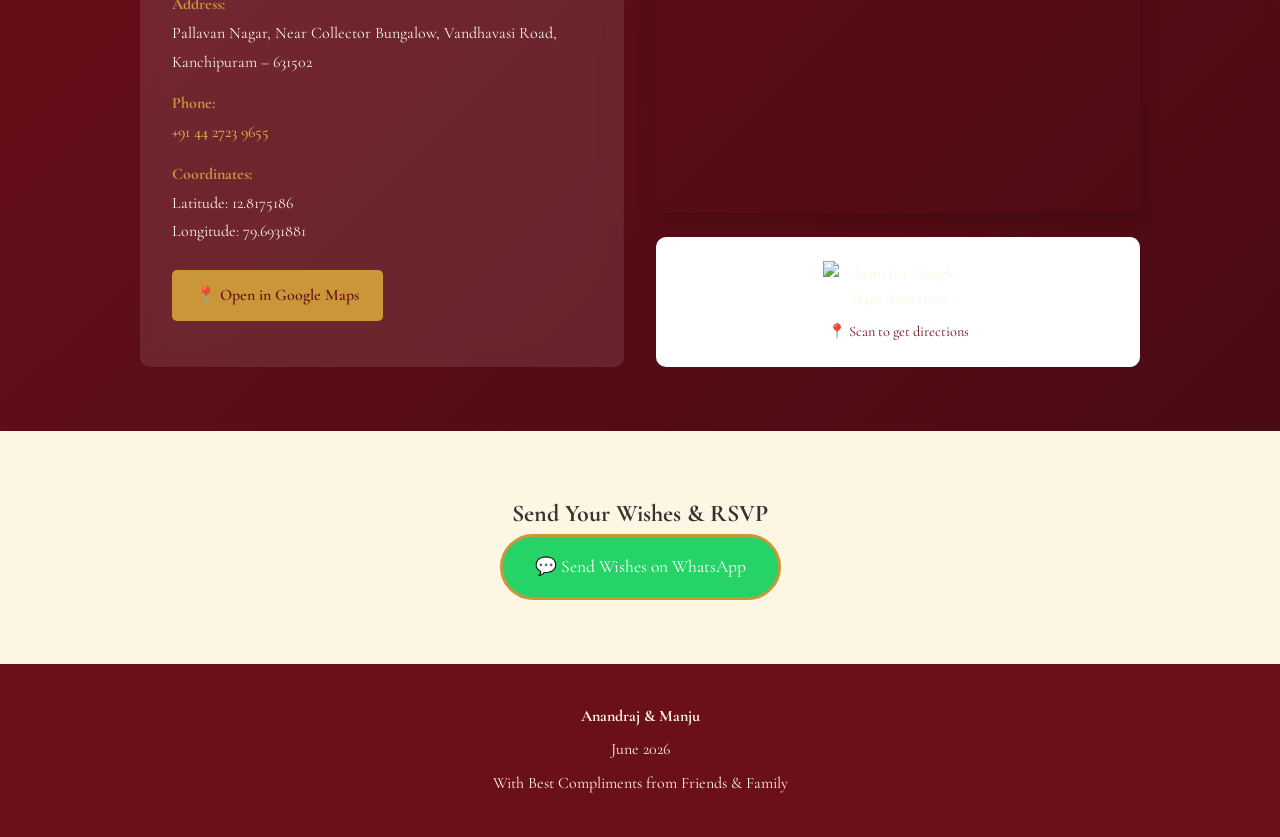
==== commit 9aa71d15: "Refactor music and modal logic in index.html; remove unused code and improve interaction handling" ====
--- a/index.html
+++ b/index.html
@@ -994,32 +994,11 @@
         }, { threshold: 0.1, rootMargin: '0px 0px -50px 0px' });
         document.querySelectorAll('.scroll-reveal').forEach(el => observer.observe(el));
 
-        // ---- NADASWARAM BACKGROUND MUSIC ----
-        // const music = document.getElementById('bgMusic');
-        // music.volume = 0.4;
-        // let musicStarted = false;
-        // function tryStartMusic() {
-        //     if (!musicStarted) {
-        //         music.play().then(() => { musicStarted = true; }).catch(err => console.log("Autoplay blocked:", err));
-        //     }
-        // }
         // ---- UPDATED MUSIC & MODAL LOGIC ----
         const modal = document.getElementById('welcomeModal');
         const enterBtn = document.getElementById('enterSiteBtn');
         const music = document.getElementById('bgMusic');
 
-        // function enterSite() {
-        //     // Start music
-        //     if (music) {
-        //         music.volume = 0.4;
-        //         music.play().catch(err => console.log("Playback failed:", err));
-        //     }
-        //     // Burst poppers
-        //     if (typeof triggerConfetti === 'function') triggerConfetti();
-        //     // Hide modal
-        //     modal.style.opacity = '0';
-        //     setTimeout(() => { modal.style.display = 'none'; }, 500);
-        // }
         function enterSite() {
             // 1. Play Music
             if (music) {
@@ -1051,10 +1030,6 @@
         document.addEventListener('click', () => {
             if (music && music.paused) music.play().catch(() => { });
         }, { once: true });
-        // Trigger on first interaction
-        // document.addEventListener('click', tryStartMusic, { once: true });
-        // document.addEventListener('scroll', tryStartMusic, { once: true });
-        // document.addEventListener('touchstart', tryStartMusic, { once: true });
 
         // ---- CONFETTI ENGINE ----
         const canvas = document.getElementById('confetti-canvas');
@@ -1133,25 +1108,6 @@
             spawnBurst();
             if (!animId) animateConfetti();
         }
-
-        // ---- POPPER TRIGGERS ----
-        // 1. Trigger on page load
-        // window.addEventListener('load', () => {
-        //     setTimeout(triggerConfetti, 800);
-        //     // Attempt music play on load (though usually needs interaction)
-        //     tryStartMusic();
-        // });
-
-        // // 2. Trigger when reaching first section (hero) or rsvp section when scroll down or up
-        // const popperTargets = [document.getElementById('hero'), document.getElementById('rsvp')];
-        // const popperObserver = new IntersectionObserver(entries => {
-        //     entries.forEach(e => {
-        //         if (e.isIntersecting) {
-        //             triggerConfetti();
-        //         }
-        //     });
-        // }, { threshold: 0.4 });
-        // popperTargets.forEach(target => popperObserver.observe(target));
         // ---- UPDATED POPPER TRIGGERS ----
         window.addEventListener('load', () => {
             // Burst when modal first appears
@@ -1169,4 +1125,4 @@
     </script>
 </body>
 
-</html>
+</html>
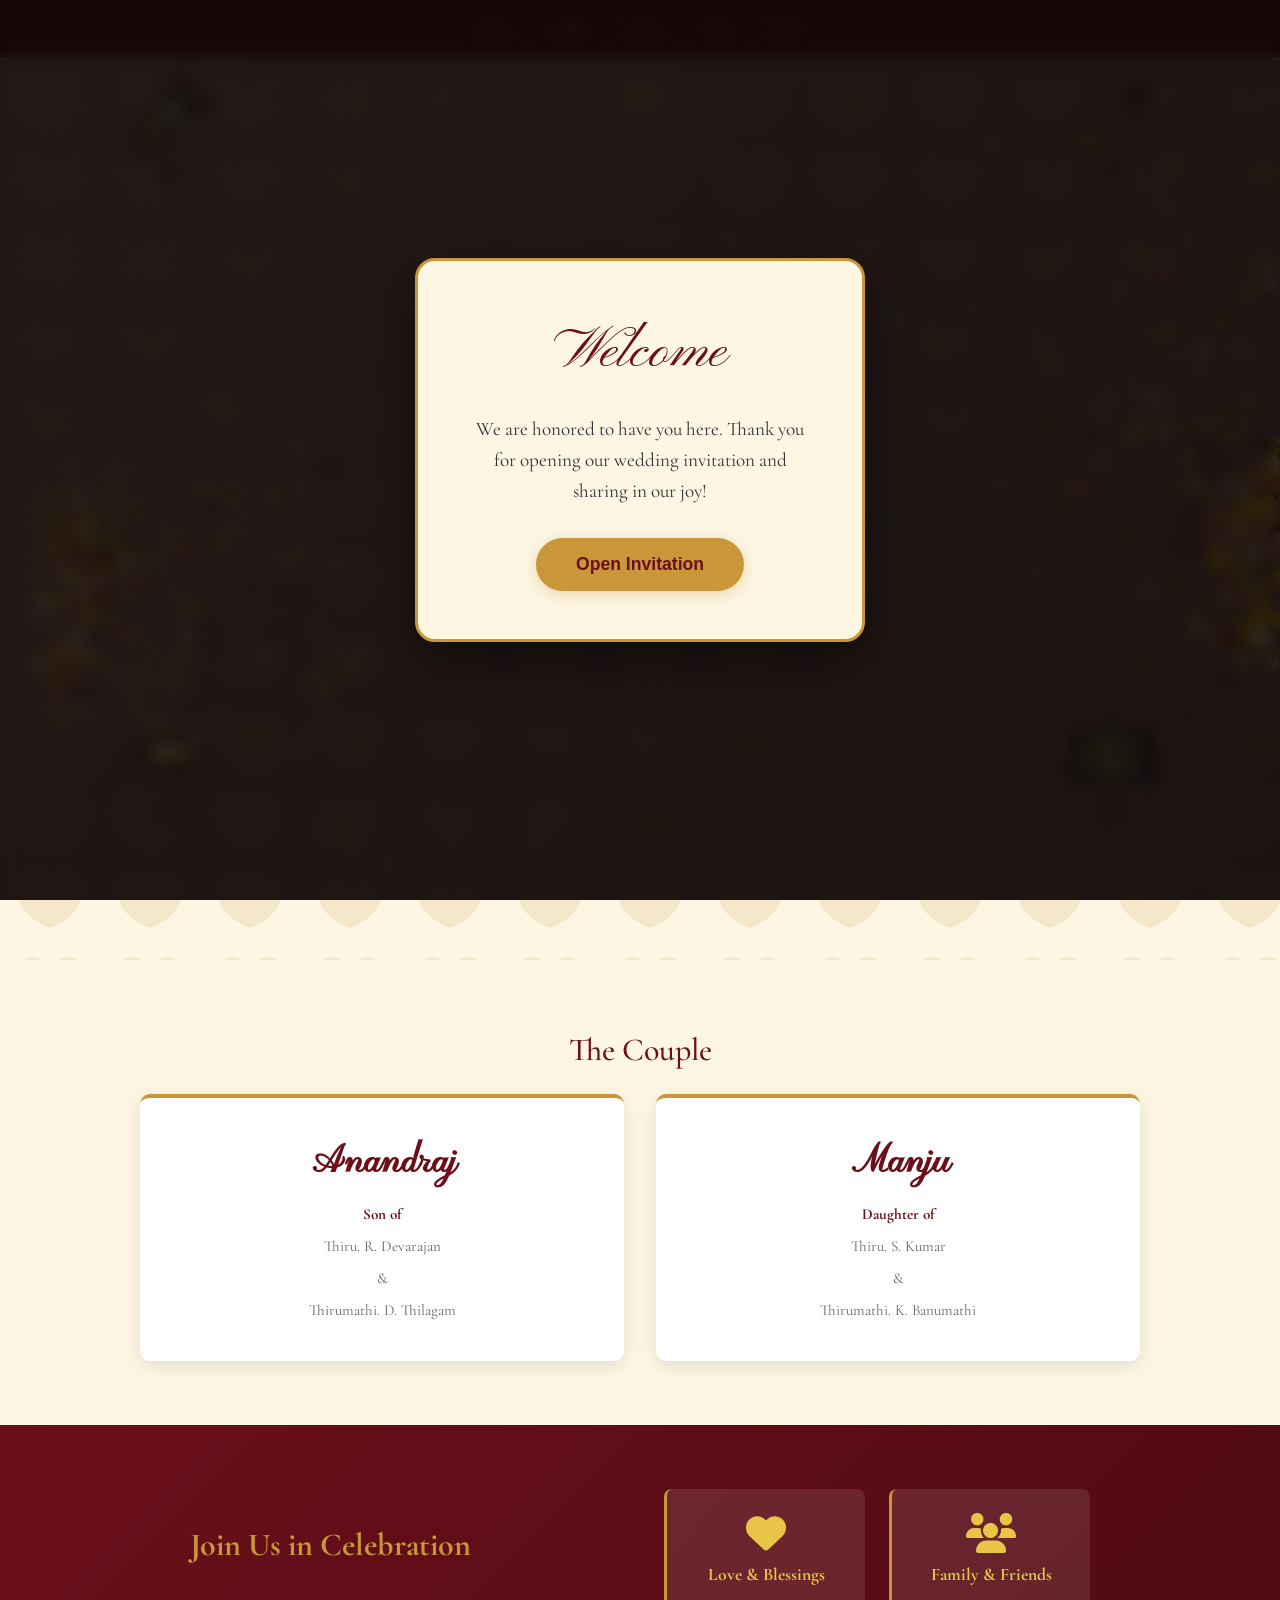
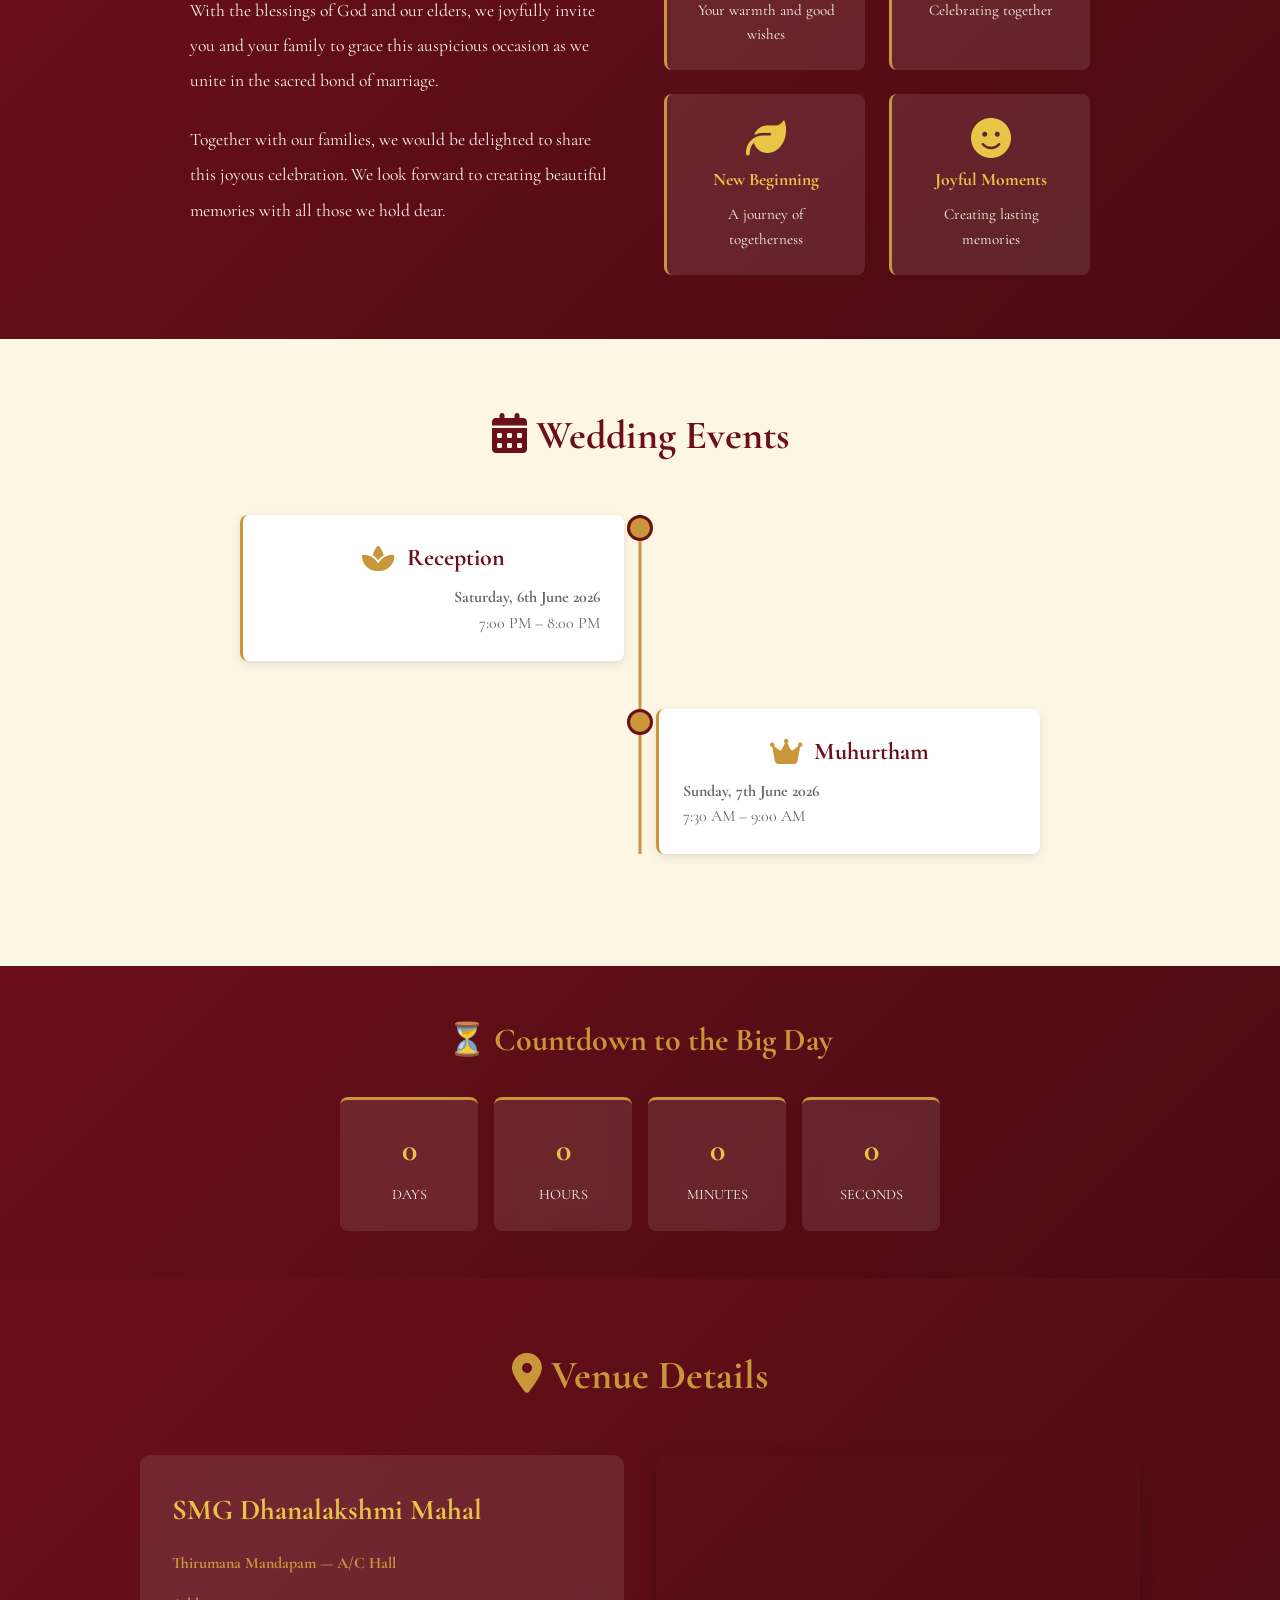
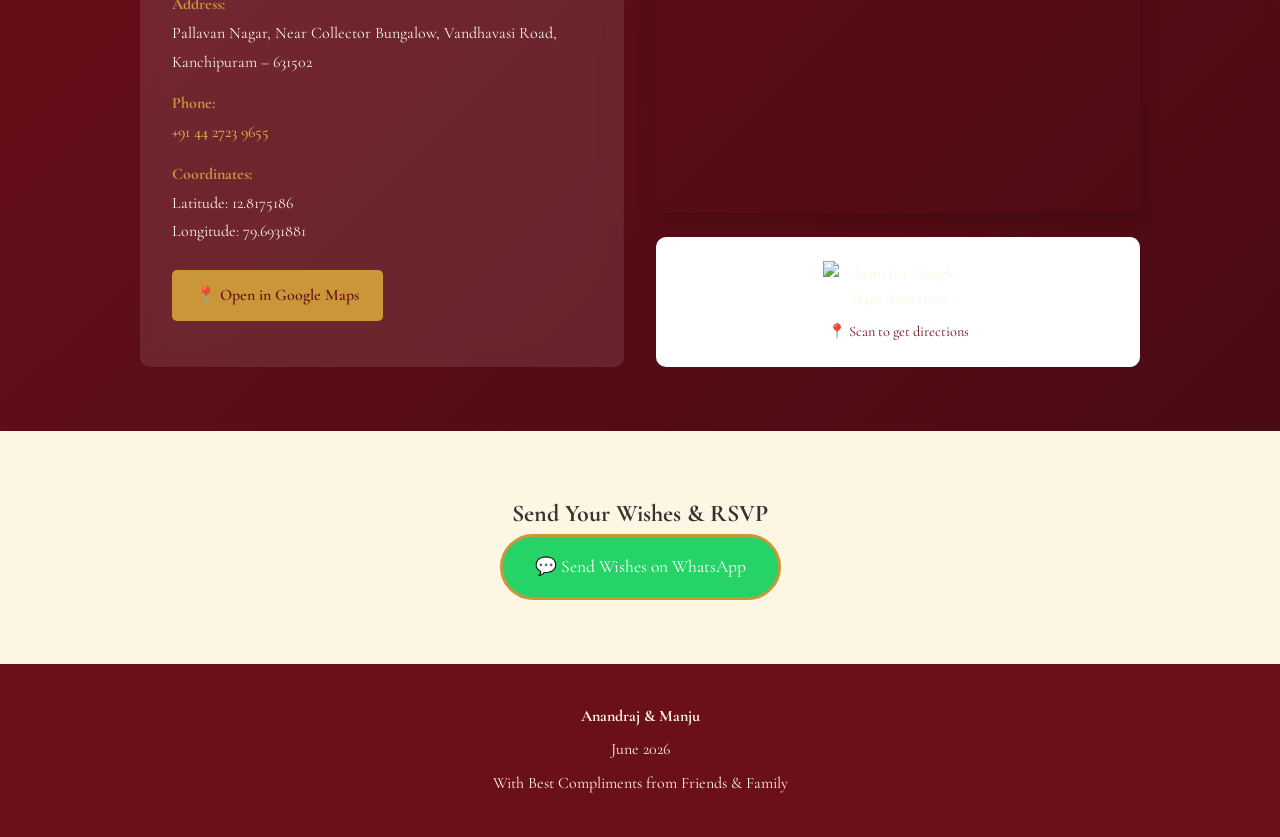
==== commit b4917a5e: "checking" ====
--- a/index.html
+++ b/index.html
@@ -27,6 +27,7 @@
         href="https://fonts.googleapis.com/css2?family=Pinyon+Script&family=Noto+Serif+Tamil:wght@400;600;700&family=Cormorant+Garamond:wght@300;400;500;600;700&family=Montserrat:wght@300;400;500;600;700&family=Great+Vibes:wght@400&display=swap"
         rel="stylesheet">
     <link rel="stylesheet" href="https://cdnjs.cloudflare.com/ajax/libs/font-awesome/6.4.0/css/all.min.css">
+    <link rel="stylesheet" href="music-visual.css">
     <style>
         * {
             margin: 0;
@@ -647,6 +648,102 @@
             animation: fadeInUp 0.8s ease-out forwards;
         }
 
+        /* MUSIC VISUALIZATION */
+        .music-visual {
+            position: absolute;
+            bottom: 10%;
+            width: 100px;
+            height: 100px;
+            display: flex;
+            flex-direction: column;
+            align-items: center;
+            justify-content: center;
+            z-index: 10;
+        }
+
+        .music-visual.left {
+            left: 10%;
+        }
+
+        .music-visual.right {
+            right: 10%;
+        }
+
+        .instrument-img {
+            width: 100%;
+            height: auto;
+            margin-bottom: 0.5rem;
+        }
+
+        .music-wave {
+            display: flex;
+            gap: 2px;
+        }
+
+        .music-bar {
+            width: 4px;
+            height: 20px;
+            background: var(--gold);
+            animation: wave-animation 1s infinite;
+        }
+
+        @keyframes wave-animation {
+            0% {
+                transform: scaleY(1);
+            }
+
+            50% {
+                transform: scaleY(1.5);
+            }
+
+            100% {
+                transform: scaleY(1);
+            }
+        }
+
+        /* MUSIC VISUALIZER CORNERS */
+        .music-corner {
+            position: fixed;
+            width: 80px;
+            height: 80px;
+            display: flex;
+            flex-direction: column;
+            align-items: center;
+            justify-content: center;
+            z-index: 10;
+        }
+
+        .music-corner.top-left {
+            top: 10%;
+            left: 10%;
+        }
+
+        .music-corner.top-right {
+            top: 10%;
+            right: 10%;
+        }
+
+        .music-corner.bottom-left {
+            bottom: 10%;
+            left: 10%;
+        }
+
+        .music-corner.bottom-right {
+            bottom: 10%;
+            right: 10%;
+        }
+
+        .instrument {
+            width: 100%;
+            height: auto;
+            margin-bottom: 0.5rem;
+        }
+
+        .sound-wave {
+            display: flex;
+            gap: 2px;
+        }
+
         /* RESPONSIVE */
         @media (max-width: 768px) {
             nav ul {
@@ -694,6 +791,21 @@
 
             .hero {
                 margin-top: 80px;
+            }
+
+            .music-visual {
+                width: 80px;
+                height: 80px;
+            }
+
+            .music-bar {
+                width: 3px;
+                height: 15px;
+            }
+
+            .music-corner {
+                width: 60px;
+                height: 60px;
             }
         }
     </style>
@@ -793,6 +905,52 @@
                 &nbsp; ✦
             </div>
         </div>
+
+        <!-- MUSIC VISUALIZATION CONTAINERS -->
+        <!-- <div class="music-visual left" id="musicVisualLeft">
+            <img src="nadhaswaram.png" alt="Nadhaswaram" class="instrument-img" id="nadhaswaramImg">
+            <div class="music-wave">
+                <div class="music-bar"></div>
+                <div class="music-bar"></div>
+                <div class="music-bar"></div>
+                <div class="music-bar"></div>
+                <div class="music-bar"></div>
+            </div>
+        </div>
+        <div class="music-visual right" id="musicVisualRight">
+            <img src="veenai.png" alt="Veenai" class="instrument-img" id="veenaiImg">
+            <img src="melam.png" alt="Melam" class="instrument-img" id="melamImg">
+            <div class="music-wave">
+                <div class="music-bar"></div>
+                <div class="music-bar"></div>
+                <div class="music-bar"></div>
+                <div class="music-bar"></div>
+                <div class="music-bar"></div>
+            </div>
+        </div> -->
+
+        <!-- MUSIC VISUALIZER CORNERS -->
+        <div class="music-corner top-left" id="musicCornerTopLeft">
+            <img src="assets/sitar (1).png" class="instrument" id="nadhaswaramCorner">
+
+            <i class="fas fa-music"></i>
+            <div class="sound-wave"></div>
+        </div>
+        <div class="music-corner top-right" id="musicCornerTopRight">
+            <img src="assets/shehnai (1).png" class="instrument" id="veenaiCorner">
+            <i class="fas fa-music"></i>
+            <div class="sound-wave"></div>
+        </div>
+        <div class="music-corner bottom-left" id="musicCornerBottomLeft">
+            <img src="assets/trumpet (1).png" class="instrument" id="melamCorner">
+            <i class="fas fa-music"></i>
+            <div class="sound-wave"></div>
+        </div>
+        <div class="music-corner bottom-right" id="musicCornerBottomRight">
+            <img src="assets/thavil (1).png" class="instrument" id="veenaiCorner2">
+            <i class="fas fa-music"></i>
+            <div class="sound-wave"></div>
+        </div>
     </section>
 
     <!-- COUPLE SECTION -->
@@ -999,6 +1157,70 @@
         const enterBtn = document.getElementById('enterSiteBtn');
         const music = document.getElementById('bgMusic');
 
+        // Music visualizer elements
+        const musicVisualLeft = document.getElementById('musicVisualLeft');
+        const musicVisualRight = document.getElementById('musicVisualRight');
+        const nadhaswaramImg = document.getElementById('nadhaswaramImg');
+        const veenaiImg = document.getElementById('veenaiImg');
+        const melamImg = document.getElementById('melamImg');
+
+        function setMusicVisualPlaying(isPlaying) {
+            [musicVisualLeft, musicVisualRight].forEach(el => {
+                if (!el) return;
+                if (isPlaying) {
+                    el.classList.remove('paused');
+                } else {
+                    el.classList.add('paused');
+                }
+            });
+            [nadhaswaramImg, veenaiImg, melamImg].forEach(img => {
+                if (!img) return;
+                if (isPlaying) {
+                    img.classList.add('instrument-vibrating');
+                } else {
+                    img.classList.remove('instrument-vibrating');
+                }
+            });
+        }
+
+        // ---- MUSIC VISUALIZER CORNERS LOGIC ----
+        const musicCorners = [
+            document.getElementById('musicCornerTopLeft'),
+            document.getElementById('musicCornerTopRight'),
+            document.getElementById('musicCornerBottomLeft'),
+            document.getElementById('musicCornerBottomRight')
+        ];
+        const instrumentImgs = [
+            document.getElementById('nadhaswaramCorner'),
+            document.getElementById('veenaiCorner'),
+            document.getElementById('melamCorner'),
+            document.getElementById('veenaiCorner2')
+        ];
+
+        function setMusicCornersPlaying(isPlaying) {
+            musicCorners.forEach(corner => {
+                if (!corner) return;
+                if (isPlaying) {
+                    corner.classList.add('playing');
+                } else {
+                    corner.classList.remove('playing');
+                }
+            });
+            instrumentImgs.forEach(img => {
+                if (!img) return;
+                if (isPlaying) {
+                    img.classList.add('vibrating');
+                } else {
+                    img.classList.remove('vibrating');
+                }
+            });
+        }
+        if (music) {
+            music.addEventListener('play', () => setMusicCornersPlaying(true));
+            music.addEventListener('pause', () => setMusicCornersPlaying(false));
+            music.addEventListener('ended', () => setMusicCornersPlaying(false));
+        }
+
         function enterSite() {
             // 1. Play Music
             if (music) {
--- a/music-visual.css
+++ b/music-visual.css
@@ -0,0 +1,115 @@
+/* Music Visualizer & Instrument Animation */
+.music-visual {
+  position: absolute;
+  top: 50%;
+  transform: translateY(-50%);
+  z-index: 20;
+  display: flex;
+  flex-direction: column;
+  align-items: center;
+  gap: 10px;
+}
+.music-visual.left {
+  left: 30px;
+}
+.music-visual.right {
+  right: 30px;
+}
+.instrument-img {
+  width: 60px;
+  height: auto;
+  transition: transform 0.1s;
+}
+.instrument-vibrating {
+  animation: vibrate 0.2s infinite linear;
+}
+@keyframes vibrate {
+  0% { transform: translate(0, 0); }
+  20% { transform: translate(-2px, 2px); }
+  40% { transform: translate(-2px, -2px); }
+  60% { transform: translate(2px, 2px); }
+  80% { transform: translate(2px, -2px); }
+  100% { transform: translate(0, 0); }
+}
+.music-wave {
+  display: flex;
+  gap: 3px;
+  margin-top: 6px;
+  height: 24px;
+}
+.music-bar {
+  width: 5px;
+  height: 100%;
+  background: linear-gradient(180deg, #FFD700 60%, #C9973A 100%);
+  border-radius: 3px;
+  opacity: 0.8;
+  animation: waveAnim 1s infinite linear;
+}
+.music-bar:nth-child(2) { animation-delay: 0.2s; }
+.music-bar:nth-child(3) { animation-delay: 0.4s; }
+.music-bar:nth-child(4) { animation-delay: 0.6s; }
+.music-bar:nth-child(5) { animation-delay: 0.8s; }
+.music-visual.paused .music-bar {
+  animation-play-state: paused;
+  opacity: 0.3;
+}
+@keyframes waveAnim {
+  0%, 100% { height: 30%; }
+  20% { height: 80%; }
+  40% { height: 50%; }
+  60% { height: 90%; }
+  80% { height: 40%; }
+}
+.music-corner {
+  position: fixed;
+  z-index: 1000;
+  display: flex;
+  flex-direction: column;
+  align-items: center;
+  pointer-events: none;
+}
+.top-left    { top: 20px; left: 20px; }
+.top-right   { top: 20px; right: 20px; }
+.bottom-left { bottom: 20px; left: 20px; }
+.bottom-right{ bottom: 20px; right: 20px; }
+.instrument {
+  width: 48px;
+  height: 48px;
+  transition: transform 0.1s;
+}
+.vibrating {
+  animation: vibrate 0.2s infinite linear;
+}
+@keyframes vibrate {
+  0% { transform: translate(0, 0); }
+  20% { transform: translate(-2px, 2px); }
+  40% { transform: translate(-2px, -2px); }
+  60% { transform: translate(2px, 2px); }
+  80% { transform: translate(2px, -2px); }
+  100% { transform: translate(0, 0); }
+}
+.sound-wave {
+  width: 24px;
+  height: 24px;
+  margin-top: 4px;
+  background: repeating-linear-gradient(
+    90deg,
+    #ff9800,
+    #ff9800 4px,
+    transparent 4px,
+    transparent 8px
+  );
+  opacity: 0.7;
+  border-radius: 50%;
+  animation: wave 1s infinite linear;
+  visibility: hidden;
+}
+.playing .sound-wave {
+  visibility: visible;
+  animation: wave 1s infinite linear;
+}
+@keyframes wave {
+  0% { transform: scale(1); opacity: 0.7; }
+  50% { transform: scale(1.2); opacity: 1; }
+  100% { transform: scale(1); opacity: 0.7; }
+}
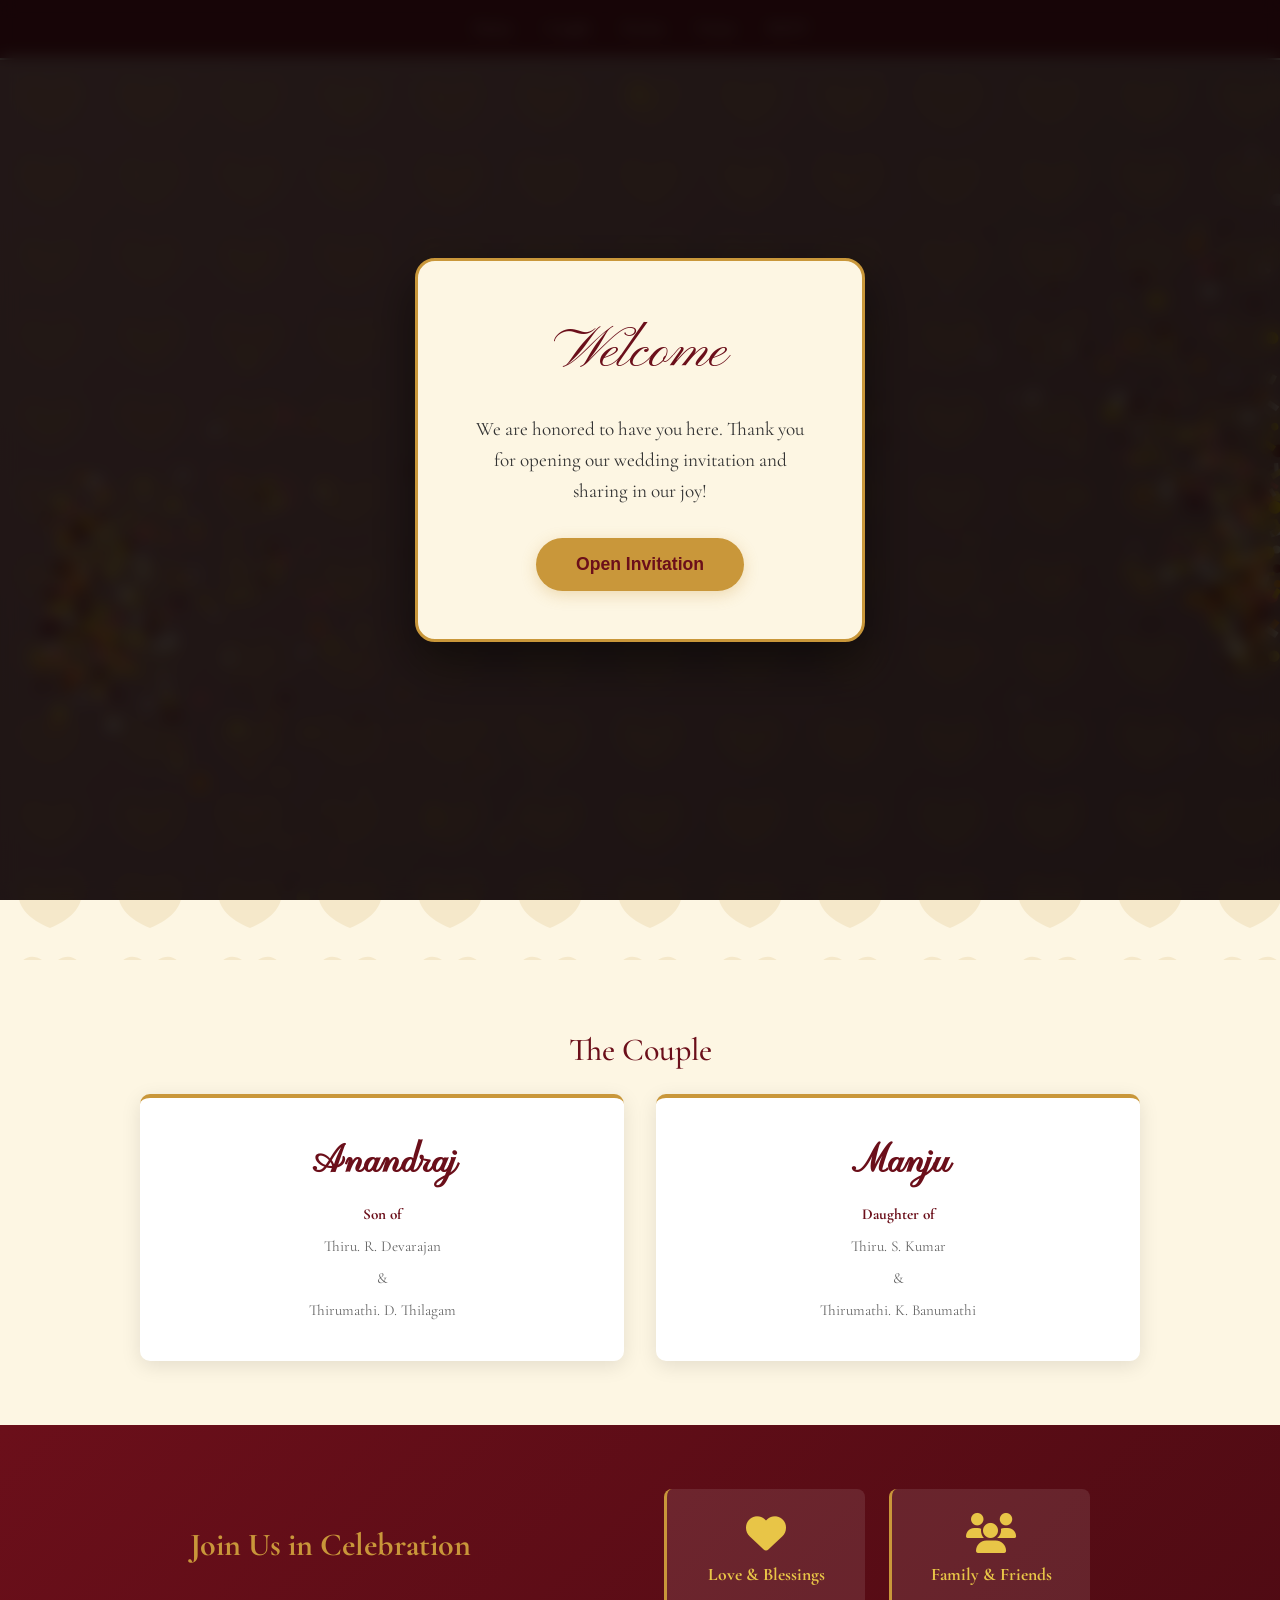
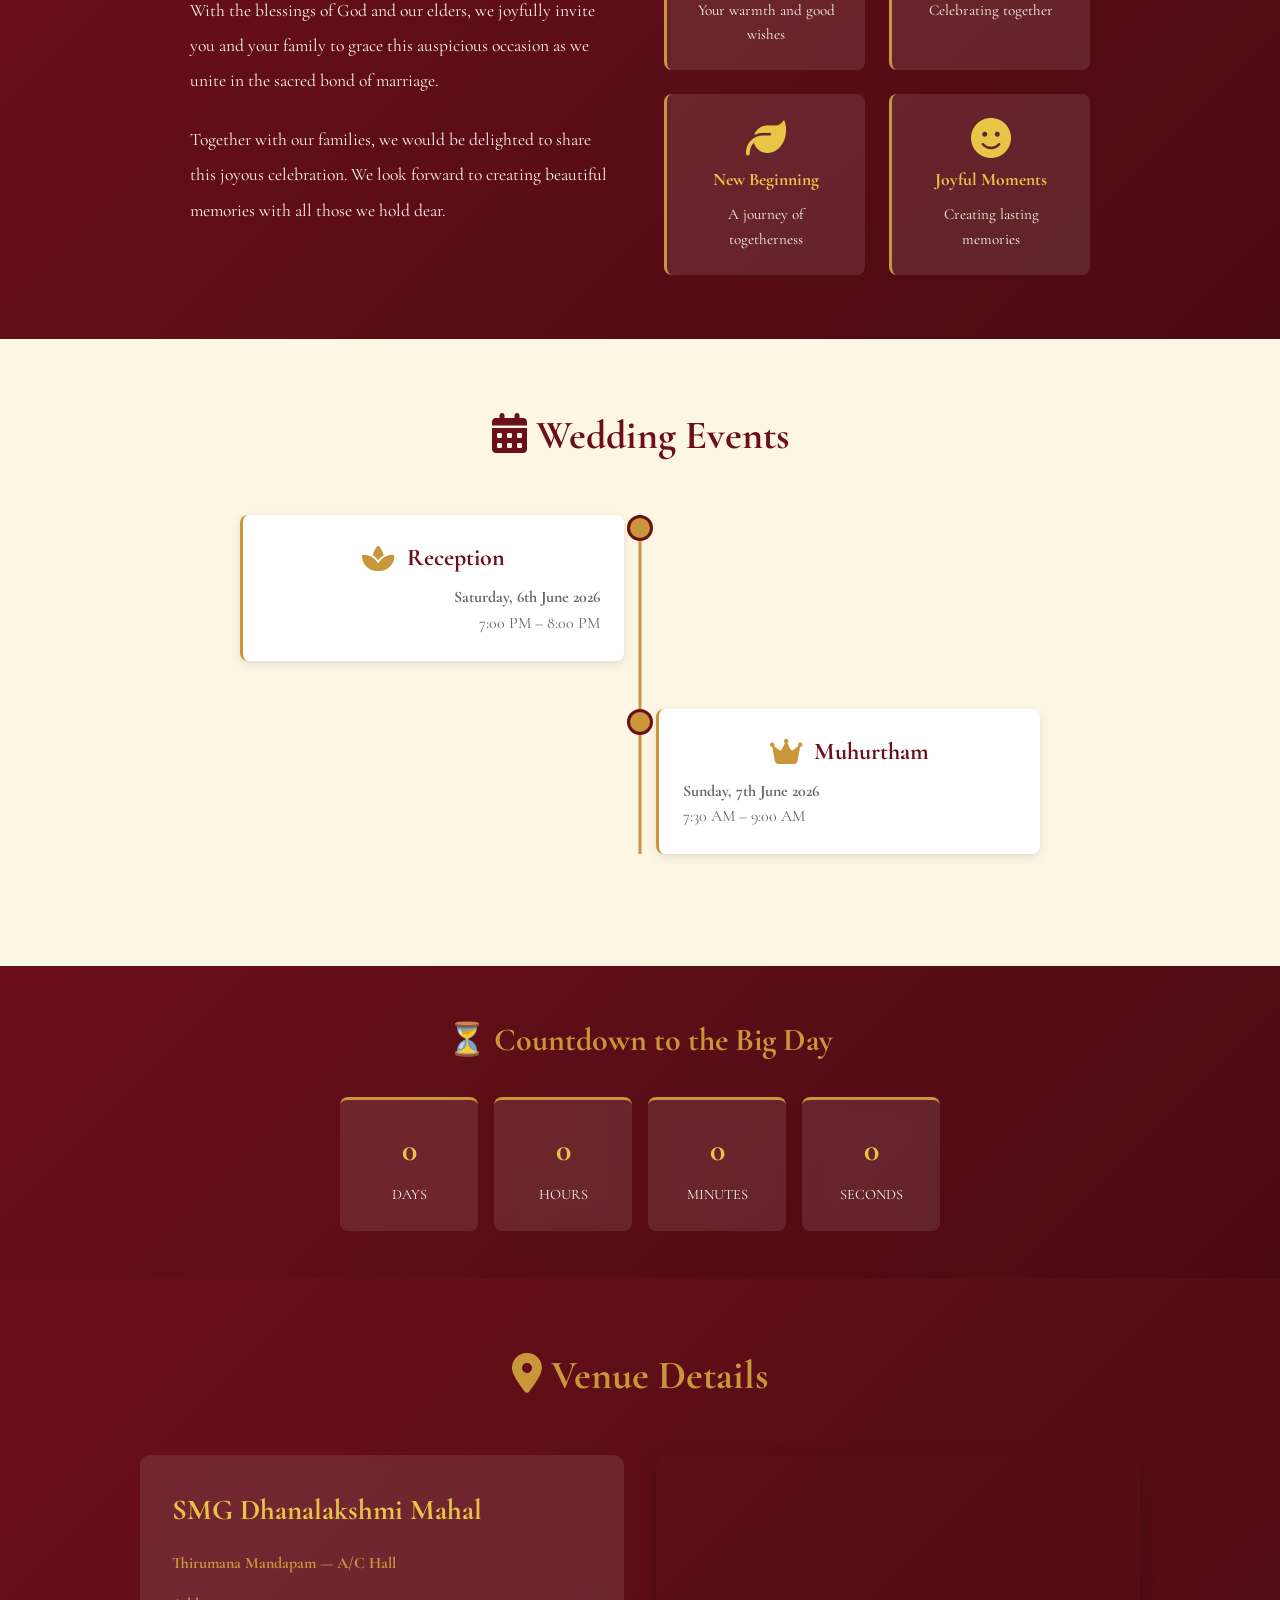
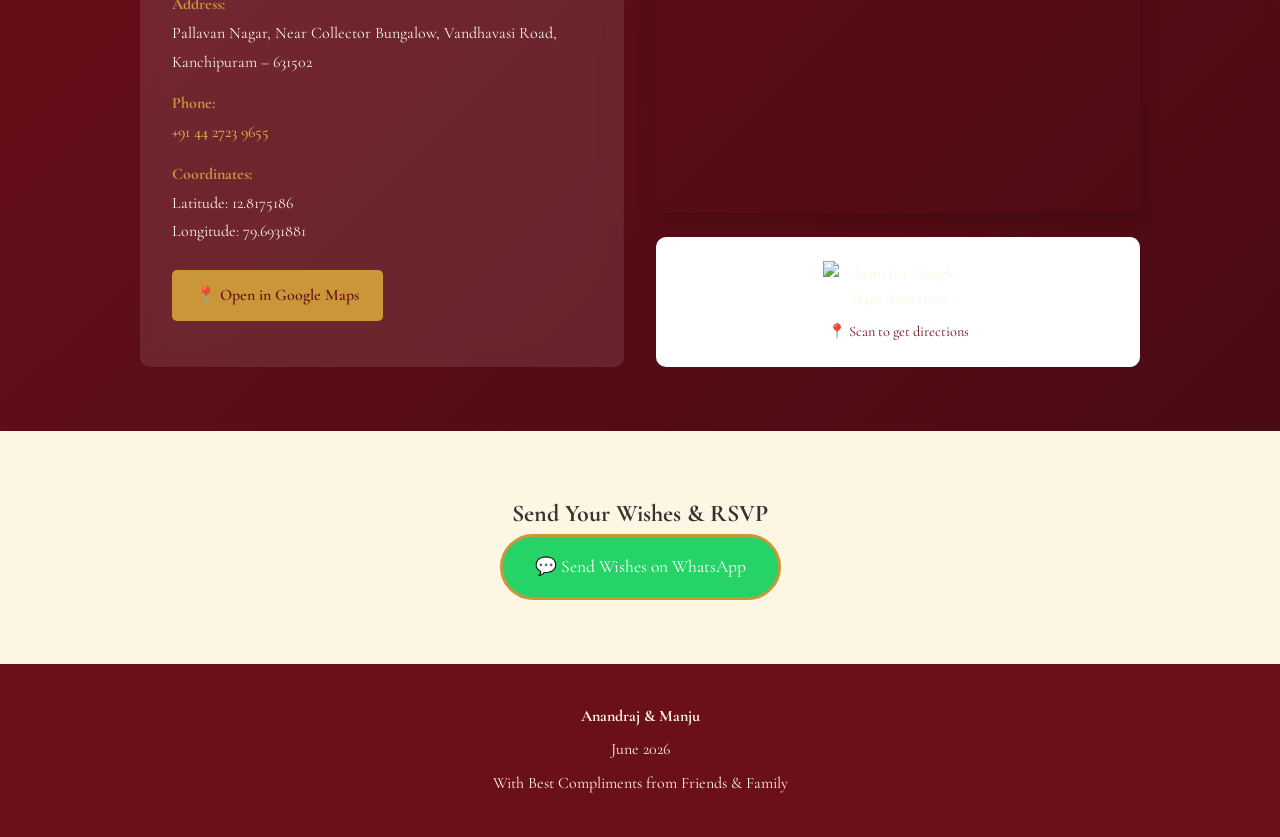
==== commit dc4534b0: "Refactor code structure for improved readability and maintainability" ====
--- a/index.html
+++ b/index.html
@@ -6,10 +6,7 @@
     <meta name="viewport" content="width=device-width, initial-scale=1.0">
     <title>Anandraj & Manju - Wedding Invitation</title>
 
-    <!-- Tab Icon (Favicon) - Using a working high-quality link -->
-    <!-- <link rel="icon" href="https://cdn-icons-png.flaticon.com/512/2311/2311440.png" type="image/png"> -->
-
-    <!-- Tab Icon (Favicon) - Using your Hero Backdrop -->
+    <!-- Tab Icon (Favicon) -->
     <link rel="icon"
         href="https://files.manuscdn.com/user_upload_by_module/session_file/310519663580249614/riXlYphqKHGJAfWq.jpg"
         type="image/jpeg">
@@ -27,7 +24,6 @@
         href="https://fonts.googleapis.com/css2?family=Pinyon+Script&family=Noto+Serif+Tamil:wght@400;600;700&family=Cormorant+Garamond:wght@300;400;500;600;700&family=Montserrat:wght@300;400;500;600;700&family=Great+Vibes:wght@400&display=swap"
         rel="stylesheet">
     <link rel="stylesheet" href="https://cdnjs.cloudflare.com/ajax/libs/font-awesome/6.4.0/css/all.min.css">
-    <link rel="stylesheet" href="music-visual.css">
     <style>
         * {
             margin: 0;
@@ -87,7 +83,6 @@
         .ganesha-top {
             position: absolute;
             top: 20px;
-            /* adjust spacing */
             left: 50%;
             transform: translateX(-50%);
             z-index: 20;
@@ -130,7 +125,6 @@
             content: '';
             position: absolute;
             inset: 0;
-            /* FIXED HEART SHAPE: Using a better heart path M50,80 C20,50 10,30 50,20 C90,30 80,50 50,80 */
             background-image: url('data:image/svg+xml,<svg xmlns="http://www.w3.org/2000/svg" viewBox="0 0 100 100"><path d="M50 85 C25 75 10 60 10 40 C10 25 25 15 40 25 C45 28 50 35 50 35 C50 35 55 28 60 25 C75 15 90 25 90 40 C90 60 75 75 50 85 Z" fill="%23C9973A" opacity="0.15"/></svg>');
             background-size: 100px 80px;
             animation: kolam-float 10s linear infinite;
@@ -144,6 +138,18 @@
             100% {
                 transform: translateY(-50px) rotate(5deg);
             }
+        }
+
+        /* VISUALIZER CANVAS - Positioned as backdrop */
+        #visualizer-canvas {
+            position: absolute;
+            bottom: 0;
+            left: 0;
+            width: 100%;
+            height: 100%;
+            pointer-events: none;
+            z-index: 5;
+            opacity: 0.7;
         }
 
         .hero-content {
@@ -217,17 +223,14 @@
             background: var(--gold);
         }
 
-        /* PROVISION FOR VANAKKAM ICON REPLACEMENT */
         .custom-icon-provision {
             width: 100px;
             height: 100px;
-            /* border: 2px dashed var(--gold); */
             display: flex;
             align-items: center;
             justify-content: center;
             margin: 10px 0;
             border-radius: 50%;
-            /* background: rgba(255,255,255,0.1); */
         }
 
         @keyframes fadeInUp {
@@ -648,102 +651,6 @@
             animation: fadeInUp 0.8s ease-out forwards;
         }
 
-        /* MUSIC VISUALIZATION */
-        .music-visual {
-            position: absolute;
-            bottom: 10%;
-            width: 100px;
-            height: 100px;
-            display: flex;
-            flex-direction: column;
-            align-items: center;
-            justify-content: center;
-            z-index: 10;
-        }
-
-        .music-visual.left {
-            left: 10%;
-        }
-
-        .music-visual.right {
-            right: 10%;
-        }
-
-        .instrument-img {
-            width: 100%;
-            height: auto;
-            margin-bottom: 0.5rem;
-        }
-
-        .music-wave {
-            display: flex;
-            gap: 2px;
-        }
-
-        .music-bar {
-            width: 4px;
-            height: 20px;
-            background: var(--gold);
-            animation: wave-animation 1s infinite;
-        }
-
-        @keyframes wave-animation {
-            0% {
-                transform: scaleY(1);
-            }
-
-            50% {
-                transform: scaleY(1.5);
-            }
-
-            100% {
-                transform: scaleY(1);
-            }
-        }
-
-        /* MUSIC VISUALIZER CORNERS */
-        .music-corner {
-            position: fixed;
-            width: 80px;
-            height: 80px;
-            display: flex;
-            flex-direction: column;
-            align-items: center;
-            justify-content: center;
-            z-index: 10;
-        }
-
-        .music-corner.top-left {
-            top: 10%;
-            left: 10%;
-        }
-
-        .music-corner.top-right {
-            top: 10%;
-            right: 10%;
-        }
-
-        .music-corner.bottom-left {
-            bottom: 10%;
-            left: 10%;
-        }
-
-        .music-corner.bottom-right {
-            bottom: 10%;
-            right: 10%;
-        }
-
-        .instrument {
-            width: 100%;
-            height: auto;
-            margin-bottom: 0.5rem;
-        }
-
-        .sound-wave {
-            display: flex;
-            gap: 2px;
-        }
-
         /* RESPONSIVE */
         @media (max-width: 768px) {
             nav ul {
@@ -791,21 +698,6 @@
 
             .hero {
                 margin-top: 80px;
-            }
-
-            .music-visual {
-                width: 80px;
-                height: 80px;
-            }
-
-            .music-bar {
-                width: 3px;
-                height: 15px;
-            }
-
-            .music-corner {
-                width: 60px;
-                height: 60px;
             }
         }
     </style>
@@ -859,23 +751,11 @@
 
     <!-- HERO -->
     <section id="hero" class="hero">
+        <!-- Visualizer Canvas Backdrop -->
+        <canvas id="visualizer-canvas"></canvas>
+
         <div class="ganesha-top">
-
             <div class="vanakkam-wrapper">
-                <!-- Provision for Vanakkam Icon (Hand Gesture) -->
-                <!-- <div class="custom-icon-provision" id="vanakkam-icon-placeholder"> -->
-                <!-- I will add vannakam icon good hand gesture here manually -->
-                <!-- <svg width="60" height="60" viewBox="0 0 24 24" fill="none" stroke="currentColor" stroke-width="1"
-                        stroke-linecap="round" stroke-linejoin="round" style="color:var(--gold); opacity:0.6;">
-                        <path d="M12 2v20M2 12h20" />
-                        <text x="50%" y="50%" text-anchor="middle" dy=".3em" font-size="4" fill="currentColor">SVG
-                            Provision</text>
-                    </svg> -->
-                <!-- </div> -->
-                <!-- <div class="vanakkam-label">வணக்கம் &nbsp;·&nbsp; Vanakkam</div> -->
-                <!-- <img src="https://static.thenounproject.com/png/ganesha-icon-111519-512.png" alt="ganesha icon"
-                    width="50" height="50" fetchpriority="high" style="filter: sepia(1) saturate(5) hue-rotate(20deg);"> -->
-                <!-- <img src="/api/private/icons/111519/edit/?backgroundShape=SQUARE&amp;backgroundShapeColor=%23000000&amp;backgroundShapeOpacity=0&amp;exportSize=752&amp;flipX=false&amp;flipY=false&amp;foregroundColor=%23FFB258&amp;foregroundOpacity=1&amp;imageFormat=png&amp;rotation=0" alt="ganesha icon" width="50" height="5" fetchpriority="high"> -->
                 <svg xmlns="http://www.w3.org/2000/svg" viewBox="0 0 512 512" id="lord-ganesha" height="25"
                     stroke="none" style="color:var(--gold); opacity:0.7;">
                     <defs>
@@ -891,84 +771,17 @@
             </div>
         </div>
         <div class="hero-content">
-
-
             <h1 class="welcome-title">Welcome</h1>
             <div class="welcome-divider">
                 ✦ &nbsp;
-                <!-- <span id="shubhamasthu-icon-provision" style="border: 1px dashed var(--gold); padding: 5px; display: inline-flex; align-items: center; justify-content: center; min-width: 40px; min-height: 40px;"> -->
-                <!-- Provision for Shubhamasthu icon replacement -->
-                <!-- <i class="fas fa-plus" style="font-size: 0.8rem; opacity: 0.5;"></i> -->
                 <i class="fas fa-praying-hands" style="font-size: 4rem; opacity: 0.7;"></i>
-                <!-- <span style="font-size: 2.8rem; opacity: 0.5; color: #C9973A !important;">🙏</span> -->
-                </span>
                 &nbsp; ✦
             </div>
         </div>
-
-        <!-- MUSIC VISUALIZATION CONTAINERS -->
-        <!-- <div class="music-visual left" id="musicVisualLeft">
-            <img src="nadhaswaram.png" alt="Nadhaswaram" class="instrument-img" id="nadhaswaramImg">
-            <div class="music-wave">
-                <div class="music-bar"></div>
-                <div class="music-bar"></div>
-                <div class="music-bar"></div>
-                <div class="music-bar"></div>
-                <div class="music-bar"></div>
-            </div>
-        </div>
-        <div class="music-visual right" id="musicVisualRight">
-            <img src="veenai.png" alt="Veenai" class="instrument-img" id="veenaiImg">
-            <img src="melam.png" alt="Melam" class="instrument-img" id="melamImg">
-            <div class="music-wave">
-                <div class="music-bar"></div>
-                <div class="music-bar"></div>
-                <div class="music-bar"></div>
-                <div class="music-bar"></div>
-                <div class="music-bar"></div>
-            </div>
-        </div> -->
-
-        <!-- MUSIC VISUALIZER CORNERS -->
-        <div class="music-corner top-left" id="musicCornerTopLeft">
-            <img src="assets/sitar (1).png" class="instrument" id="nadhaswaramCorner">
-
-            <i class="fas fa-music"></i>
-            <div class="sound-wave"></div>
-        </div>
-        <div class="music-corner top-right" id="musicCornerTopRight">
-            <img src="assets/shehnai (1).png" class="instrument" id="veenaiCorner">
-            <i class="fas fa-music"></i>
-            <div class="sound-wave"></div>
-        </div>
-        <div class="music-corner bottom-left" id="musicCornerBottomLeft">
-            <img src="assets/trumpet (1).png" class="instrument" id="melamCorner">
-            <i class="fas fa-music"></i>
-            <div class="sound-wave"></div>
-        </div>
-        <div class="music-corner bottom-right" id="musicCornerBottomRight">
-            <img src="assets/thavil (1).png" class="instrument" id="veenaiCorner2">
-            <i class="fas fa-music"></i>
-            <div class="sound-wave"></div>
-        </div>
     </section>
 
     <!-- COUPLE SECTION -->
     <section id="couple" class="couple-section">
-        <!-- Vinayagar icons removed, provision added for custom SVG icons -->
-        <!-- <div style="text-align: center; margin-bottom: 2rem;">
-            <div id="custom-svg-provision-area" style="display: flex; justify-content: center; gap: 2rem;">
-                <div
-                    style="width: 60px; height: 60px; border: 1px dashed var(--gold); display: flex; align-items: center; justify-content: center;">
-                    <span style="font-size: 0.7rem; color: var(--gold);">SVG 1</span>
-                </div>
-                <div
-                    style="width: 60px; height: 60px; border: 1px dashed var(--gold); display: flex; align-items: center; justify-content: center;">
-                    <span style="font-size: 0.7rem; color: var(--gold);">SVG 2</span>
-                </div>
-            </div>
-        </div> -->
-
         <h2 class="section-title" style="font-size:2rem;margin-bottom:1.2rem;font-weight:500;">The Couple</h2>
         <div class="couple-container">
             <div class="couple-card scroll-reveal">
@@ -1117,9 +930,12 @@
         <p>With Best Compliments from Friends & Family</p>
     </footer>
 
-    <!-- NADASWARAM AUDIO (Tamil Nadu style from Pixabay) -->
-    <audio id="bgMusic" loop>
+    <!-- NADASWARAM AUDIO -->
+    <!-- <audio id="bgMusic" loop crossorigin="anonymous">
         <source src="https://cdn.pixabay.com/audio/2025/10/01/audio_cd02a94ace.mp3" type="audio/mpeg">
+    </audio> -->
+    <audio id="bgMusic" loop preload="auto">
+        <source src="au.mp3" type="audio/mp3">
     </audio>
 
     <script>
@@ -1152,120 +968,321 @@
         }, { threshold: 0.1, rootMargin: '0px 0px -50px 0px' });
         document.querySelectorAll('.scroll-reveal').forEach(el => observer.observe(el));
 
-        // ---- UPDATED MUSIC & MODAL LOGIC ----
+        // ---- PULSE & HEARTBEAT VISUALIZER ----
+        const canvas = document.getElementById('visualizer-canvas');
+        const ctx = canvas.getContext('2d');
+        const music = document.getElementById('bgMusic');
         const modal = document.getElementById('welcomeModal');
         const enterBtn = document.getElementById('enterSiteBtn');
-        const music = document.getElementById('bgMusic');
-
-        // Music visualizer elements
-        const musicVisualLeft = document.getElementById('musicVisualLeft');
-        const musicVisualRight = document.getElementById('musicVisualRight');
-        const nadhaswaramImg = document.getElementById('nadhaswaramImg');
-        const veenaiImg = document.getElementById('veenaiImg');
-        const melamImg = document.getElementById('melamImg');
-
-        function setMusicVisualPlaying(isPlaying) {
-            [musicVisualLeft, musicVisualRight].forEach(el => {
-                if (!el) return;
-                if (isPlaying) {
-                    el.classList.remove('paused');
-                } else {
-                    el.classList.add('paused');
+
+
+        canvas.width = window.innerWidth;
+        canvas.height = window.innerHeight;
+
+        window.addEventListener('resize', () => {
+            canvas.width = window.innerWidth;
+            canvas.height = window.innerHeight;
+        });
+
+        let audioContext, analyser, dataArray;
+        let particles = [];
+        let isVisualizerActive = false;
+        let time = 0;
+
+        const centerX = canvas.width / 2;
+        const centerY = canvas.height / 2;
+
+        // Particle class for floating effect
+        class Particle {
+            constructor() {
+                const angle = Math.random() * Math.PI * 2;
+                const distance = 80 + Math.random() * 40;
+                this.x = centerX + Math.cos(angle) * distance;
+                this.y = centerY + Math.sin(angle) * distance;
+                this.vx = Math.cos(angle) * (1.5 + Math.random() * 1.5);
+                this.vy = Math.sin(angle) * (1.5 + Math.random() * 1.5) - 1.5;
+                this.life = 1;
+                this.size = 1.5 + Math.random() * 2.5;
+            }
+
+            update() {
+                this.x += this.vx;
+                this.y += this.vy;
+                this.vy -= 0.08;
+                this.life -= 0.008;
+            }
+
+            draw(ctx) {
+                ctx.save();
+                ctx.globalAlpha = this.life * 0.6;
+                ctx.fillStyle = '#C9973A';
+                ctx.shadowColor = 'rgba(201, 151, 58, 0.6)';
+                ctx.shadowBlur = 8;
+                ctx.beginPath();
+                ctx.arc(this.x, this.y, this.size, 0, Math.PI * 2);
+                ctx.fill();
+                ctx.restore();
+            }
+        }
+
+        function drawHeart(ctx, x, y, size, fillColor, strokeColor, lineWidth) {
+            ctx.save();
+            ctx.translate(x, y);
+
+            ctx.beginPath();
+            for (let i = 0; i <= 360; i++) {
+                const t = (i * Math.PI) / 180;
+                // Scaled down to ~0.35 range (divide by 45)
+                const px = size * (16 * Math.pow(Math.sin(t), 3)) / 45;
+                const py = -size * (13 * Math.cos(t) - 5 * Math.cos(2 * t) - 2 * Math.cos(3 * t) - Math.cos(4 * t)) / 45;
+                if (i === 0) ctx.moveTo(px, py);
+                else ctx.lineTo(px, py);
+            }
+            ctx.closePath();
+
+            if (fillColor) {
+                ctx.fillStyle = fillColor;
+                ctx.fill();
+            }
+            if (strokeColor) {
+                ctx.strokeStyle = strokeColor;
+                ctx.lineWidth = lineWidth;
+                ctx.stroke();
+            }
+
+            ctx.restore();
+        }
+
+        function startVisualizer() {
+            if (isVisualizerActive) return;
+
+            try {
+                audioContext = new (window.AudioContext || window.webkitAudioContext)();
+                analyser = audioContext.createAnalyser();
+                const source = audioContext.createMediaElementSource(music);
+                source.connect(analyser);
+                analyser.connect(audioContext.destination);
+
+                analyser.fftSize = 256;
+                dataArray = new Uint8Array(analyser.frequencyBinCount);
+
+                isVisualizerActive = true;
+                animateVisualizer();
+            } catch (e) {
+                console.log("Visualizer error:", e);
+                animateVisualizer();
+            }
+        }
+
+        function animateVisualizer() {
+            requestAnimationFrame(animateVisualizer);
+
+            ctx.clearRect(0, 0, canvas.width, canvas.height);
+            time++;
+
+            if (analyser && !music.paused) {
+                analyser.getByteFrequencyData(dataArray);
+
+                // Calculate frequency bands
+                let bassSum = 0;
+                for (let i = 0; i < 10; i++) bassSum += dataArray[i];
+                const bassAverage = bassSum / 10 / 255;
+
+                let midSum = 0;
+                for (let i = 10; i < 50; i++) midSum += dataArray[i];
+                const midAverage = midSum / 40 / 255;
+
+                let trebleSum = 0;
+                for (let i = 50; i < analyser.frequencyBinCount; i++) trebleSum += dataArray[i];
+                const trebleAverage = trebleSum / (analyser.frequencyBinCount - 50) / 255;
+
+                // Draw central pulsing circle (bass)
+                const centralRadius = 25 + bassAverage * 50;
+                ctx.save();
+                ctx.fillStyle = 'rgba(201, 151, 58, 0.25)';
+                ctx.shadowColor = 'rgba(201, 151, 58, 0.7)';
+                ctx.shadowBlur = 25;
+                ctx.beginPath();
+                ctx.arc(centerX, centerY, centralRadius, 0, Math.PI * 2);
+                ctx.fill();
+                ctx.restore();
+
+                // Draw first ring (mid frequencies)
+                const ring1Radius = 100 + midAverage * 40;
+                ctx.save();
+                ctx.strokeStyle = `rgba(201, 151, 58, ${0.35 + midAverage * 0.25})`;
+                ctx.lineWidth = 2;
+                ctx.shadowColor = 'rgba(201, 151, 58, 0.5)';
+                ctx.shadowBlur = 15;
+                ctx.beginPath();
+                ctx.arc(centerX, centerY, ring1Radius, 0, Math.PI * 2);
+                ctx.stroke();
+                ctx.restore();
+
+                // Draw second ring (treble frequencies)
+                const ring2Radius = 150 + trebleAverage * 30;
+                ctx.save();
+                ctx.strokeStyle = `rgba(232, 197, 71, ${0.25 + trebleAverage * 0.25})`;
+                ctx.lineWidth = 1.5;
+                ctx.shadowColor = 'rgba(232, 197, 71, 0.4)';
+                ctx.shadowBlur = 12;
+                ctx.beginPath();
+                ctx.arc(centerX, centerY, ring2Radius, 0, Math.PI * 2);
+                ctx.stroke();
+                ctx.restore();
+
+                // Draw main heart (pulse with bass)
+                const mainHeartSize = 35 + bassAverage * 25;
+                ctx.save();
+                ctx.shadowColor = 'rgba(201, 151, 58, 0.6)';
+                ctx.shadowBlur = 25;
+                drawHeart(ctx, centerX, centerY, mainHeartSize, 'rgba(201, 151, 58, 0.35)', '#C9973A', 1.5);
+                ctx.restore();
+
+                // Draw orbiting hearts
+                const orbitCount = 6;
+                for (let i = 0; i < orbitCount; i++) {
+                    const angle = (time * 0.008 + (i / orbitCount) * Math.PI * 2);
+                    const orbitRadius = 120 + bassAverage * 40;
+                    const orbitX = centerX + Math.cos(angle) * orbitRadius;
+                    const orbitY = centerY + Math.sin(angle) * orbitRadius;
+
+                    const orbitHeartSize = 12 + bassAverage * 10;
+                    ctx.save();
+                    ctx.globalAlpha = 0.5 + Math.sin(angle) * 0.2;
+                    ctx.shadowColor = 'rgba(232, 197, 71, 0.5)';
+                    ctx.shadowBlur = 15;
+                    drawHeart(ctx, orbitX, orbitY, orbitHeartSize, 'rgba(232, 197, 71, 0.3)', '#E8C547', 1);
+                    ctx.restore();
                 }
+
+                // Spawn particles based on overall intensity
+                const overallIntensity = (bassAverage + midAverage + trebleAverage) / 3;
+                const particlesToSpawn = Math.floor(overallIntensity * 3);
+                for (let i = 0; i < particlesToSpawn; i++) {
+                    particles.push(new Particle());
+                }
+
+            } else if (!music.paused) {
+                // Fallback animation
+                const randomBass = Math.sin(time * 0.03) * 0.5 + 0.5;
+                const randomMid = Math.sin(time * 0.02 + 1) * 0.5 + 0.5;
+                const randomTreble = Math.sin(time * 0.015 + 2) * 0.5 + 0.5;
+
+                const centralRadius = 40 + randomBass * 50;
+                ctx.save();
+                ctx.fillStyle = 'rgba(201, 151, 58, 0.25)';
+                ctx.shadowColor = 'rgba(201, 151, 58, 0.7)';
+                ctx.shadowBlur = 25;
+                ctx.beginPath();
+                ctx.arc(centerX, centerY, centralRadius, 0, Math.PI * 2);
+                ctx.fill();
+                ctx.restore();
+
+                const ring1Radius = 100 + randomMid * 40;
+                ctx.save();
+                ctx.strokeStyle = `rgba(201, 151, 58, ${0.35 + randomMid * 0.25})`;
+                ctx.lineWidth = 2;
+                ctx.shadowColor = 'rgba(201, 151, 58, 0.5)';
+                ctx.shadowBlur = 15;
+                ctx.beginPath();
+                ctx.arc(centerX, centerY, ring1Radius, 0, Math.PI * 2);
+                ctx.stroke();
+                ctx.restore();
+
+                const ring2Radius = 150 + randomTreble * 30;
+                ctx.save();
+                ctx.strokeStyle = `rgba(232, 197, 71, ${0.25 + randomTreble * 0.25})`;
+                ctx.lineWidth = 1.5;
+                ctx.shadowColor = 'rgba(232, 197, 71, 0.4)';
+                ctx.shadowBlur = 12;
+                ctx.beginPath();
+                ctx.arc(centerX, centerY, ring2Radius, 0, Math.PI * 2);
+                ctx.stroke();
+                ctx.restore();
+
+                const mainHeartSize = 35 + randomBass * 25;
+                ctx.save();
+                ctx.shadowColor = 'rgba(201, 151, 58, 0.6)';
+                ctx.shadowBlur = 25;
+                drawHeart(ctx, centerX, centerY, mainHeartSize, 'rgba(201, 151, 58, 0.35)', '#C9973A', 1.5);
+                ctx.restore();
+
+                const orbitCount = 6;
+                for (let i = 0; i < orbitCount; i++) {
+                    const angle = (time * 0.008 + (i / orbitCount) * Math.PI * 2);
+                    const orbitRadius = 120 + randomBass * 40;
+                    const orbitX = centerX + Math.cos(angle) * orbitRadius;
+                    const orbitY = centerY + Math.sin(angle) * orbitRadius;
+
+                    const orbitHeartSize = 12 + randomBass * 10;
+                    ctx.save();
+                    ctx.globalAlpha = 0.5 + Math.sin(angle) * 0.2;
+                    ctx.shadowColor = 'rgba(232, 197, 71, 0.5)';
+                    ctx.shadowBlur = 15;
+                    drawHeart(ctx, orbitX, orbitY, orbitHeartSize, 'rgba(232, 197, 71, 0.3)', '#E8C547', 1);
+                    ctx.restore();
+                }
+
+                for (let i = 0; i < Math.floor(randomBass * 3); i++) {
+                    particles.push(new Particle());
+                }
+            }
+
+            // Update and draw particles
+            particles = particles.filter(p => p.life > 0);
+            particles.forEach(p => {
+                p.update();
+                p.draw(ctx);
             });
-            [nadhaswaramImg, veenaiImg, melamImg].forEach(img => {
-                if (!img) return;
-                if (isPlaying) {
-                    img.classList.add('instrument-vibrating');
-                } else {
-                    img.classList.remove('instrument-vibrating');
-                }
-            });
-        }
-
-        // ---- MUSIC VISUALIZER CORNERS LOGIC ----
-        const musicCorners = [
-            document.getElementById('musicCornerTopLeft'),
-            document.getElementById('musicCornerTopRight'),
-            document.getElementById('musicCornerBottomLeft'),
-            document.getElementById('musicCornerBottomRight')
-        ];
-        const instrumentImgs = [
-            document.getElementById('nadhaswaramCorner'),
-            document.getElementById('veenaiCorner'),
-            document.getElementById('melamCorner'),
-            document.getElementById('veenaiCorner2')
-        ];
-
-        function setMusicCornersPlaying(isPlaying) {
-            musicCorners.forEach(corner => {
-                if (!corner) return;
-                if (isPlaying) {
-                    corner.classList.add('playing');
-                } else {
-                    corner.classList.remove('playing');
-                }
-            });
-            instrumentImgs.forEach(img => {
-                if (!img) return;
-                if (isPlaying) {
-                    img.classList.add('vibrating');
-                } else {
-                    img.classList.remove('vibrating');
-                }
-            });
-        }
-        if (music) {
-            music.addEventListener('play', () => setMusicCornersPlaying(true));
-            music.addEventListener('pause', () => setMusicCornersPlaying(false));
-            music.addEventListener('ended', () => setMusicCornersPlaying(false));
         }
 
         function enterSite() {
-            // 1. Play Music
             if (music) {
-                music.volume = 0.4;
-                music.play().catch(err => console.log("Music error:", err));
-            }
-
-            // 2. Extra Poppers Burst immediately on click
+                music.volume = 0.9;
+                music.play().then(() => {
+                    startVisualizer();
+                }).catch(err => console.log("Music error:", err));
+            }
+
             if (typeof triggerConfetti === 'function') {
                 triggerConfetti();
             }
 
-            // 3. FORCE PAGE TO TOP
             window.scrollTo(0, 0);
 
-            // 4. Close Modal
             if (modal) {
                 modal.style.opacity = '0';
-                modal.style.pointerEvents = 'none'; // Prevents modal from blocking the site during fade
+                modal.style.pointerEvents = 'none';
                 setTimeout(() => {
                     modal.style.display = 'none';
-                }, 500); // Matches the 0.5s transition in your style
+                }, 500);
             }
         }
 
         enterBtn.addEventListener('click', enterSite);
 
-        // Backup: Start music on first click anywhere if not already started
         document.addEventListener('click', () => {
-            if (music && music.paused) music.play().catch(() => { });
+            if (music && music.paused) {
+                music.play().then(() => {
+                    startVisualizer();
+                }).catch(() => { });
+            }
         }, { once: true });
 
         // ---- CONFETTI ENGINE ----
-        const canvas = document.getElementById('confetti-canvas');
-        const ctx = canvas.getContext('2d');
-        canvas.width = window.innerWidth;
-        canvas.height = window.innerHeight;
-        window.addEventListener('resize', () => { canvas.width = window.innerWidth; canvas.height = window.innerHeight; });
+        const confettiCanvas = document.getElementById('confetti-canvas');
+        const confettiCtx = confettiCanvas.getContext('2d');
+        confettiCanvas.width = window.innerWidth;
+        confettiCanvas.height = window.innerHeight;
+        window.addEventListener('resize', () => { confettiCanvas.width = window.innerWidth; confettiCanvas.height = window.innerHeight; });
 
         const COLORS = ['#C9973A', '#E8C547', '#6B0F1A', '#FDF6E3', '#FF6B6B', '#FFD700', '#FF8C00'];
 
-        class Particle {
+        class ConfettiParticle {
             constructor(side) {
-                this.x = side === 'left' ? 0 : canvas.width;
-                this.y = canvas.height * 0.6 + Math.random() * canvas.height * 0.2;
+                this.x = side === 'left' ? 0 : confettiCanvas.width;
+                this.y = confettiCanvas.height * 0.6 + Math.random() * confettiCanvas.height * 0.2;
                 const angle = side === 'left'
                     ? (-Math.PI / 4 + Math.random() * Math.PI / 4)
                     : (-Math.PI * 3 / 4 + Math.random() * Math.PI / 4);
@@ -1291,52 +1308,50 @@
                 if (this.alpha <= 0) this.alive = false;
             }
             draw() {
-                ctx.save();
-                ctx.globalAlpha = Math.max(0, this.alpha);
-                ctx.translate(this.x, this.y);
-                ctx.rotate(this.rotation);
-                ctx.fillStyle = this.color;
+                confettiCtx.save();
+                confettiCtx.globalAlpha = Math.max(0, this.alpha);
+                confettiCtx.translate(this.x, this.y);
+                confettiCtx.rotate(this.rotation);
+                confettiCtx.fillStyle = this.color;
                 if (this.shape === 'circle') {
-                    ctx.beginPath();
-                    ctx.arc(0, 0, this.size / 2, 0, Math.PI * 2);
-                    ctx.fill();
+                    confettiCtx.beginPath();
+                    confettiCtx.arc(0, 0, this.size / 2, 0, Math.PI * 2);
+                    confettiCtx.fill();
                 } else {
-                    ctx.fillRect(-this.size / 2, -this.size / 4, this.size, this.size / 2);
+                    confettiCtx.fillRect(-this.size / 2, -this.size / 4, this.size, this.size / 2);
                 }
-                ctx.restore();
-            }
-        }
-
-        let particles = [];
-        let animId = null;
+                confettiCtx.restore();
+            }
+        }
+
+        let confettiParticles = [];
+        let confettiAnimId = null;
 
         function spawnBurst() {
-            for (let i = 0; i < 80; i++) particles.push(new Particle('left'));
-            for (let i = 0; i < 80; i++) particles.push(new Particle('right'));
+            for (let i = 0; i < 80; i++) confettiParticles.push(new ConfettiParticle('left'));
+            for (let i = 0; i < 80; i++) confettiParticles.push(new ConfettiParticle('right'));
         }
 
         function animateConfetti() {
-            ctx.clearRect(0, 0, canvas.width, canvas.height);
-            particles = particles.filter(p => p.alive);
-            particles.forEach(p => { p.update(); p.draw(); });
-            if (particles.length > 0) {
-                animId = requestAnimationFrame(animateConfetti);
+            confettiCtx.clearRect(0, 0, confettiCanvas.width, confettiCanvas.height);
+            confettiParticles = confettiParticles.filter(p => p.alive);
+            confettiParticles.forEach(p => { p.update(); p.draw(); });
+            if (confettiParticles.length > 0) {
+                confettiAnimId = requestAnimationFrame(animateConfetti);
             } else {
-                animId = null;
+                confettiAnimId = null;
             }
         }
 
         function triggerConfetti() {
             spawnBurst();
-            if (!animId) animateConfetti();
-        }
-        // ---- UPDATED POPPER TRIGGERS ----
+            if (!confettiAnimId) animateConfetti();
+        }
+
         window.addEventListener('load', () => {
-            // Burst when modal first appears
             setTimeout(triggerConfetti, 800);
         });
 
-        // Trigger when reaching Hero or RSVP sections
         const popperTargets = [document.getElementById('hero'), document.getElementById('rsvp')];
         const popperObserver = new IntersectionObserver(entries => {
             entries.forEach(e => {
